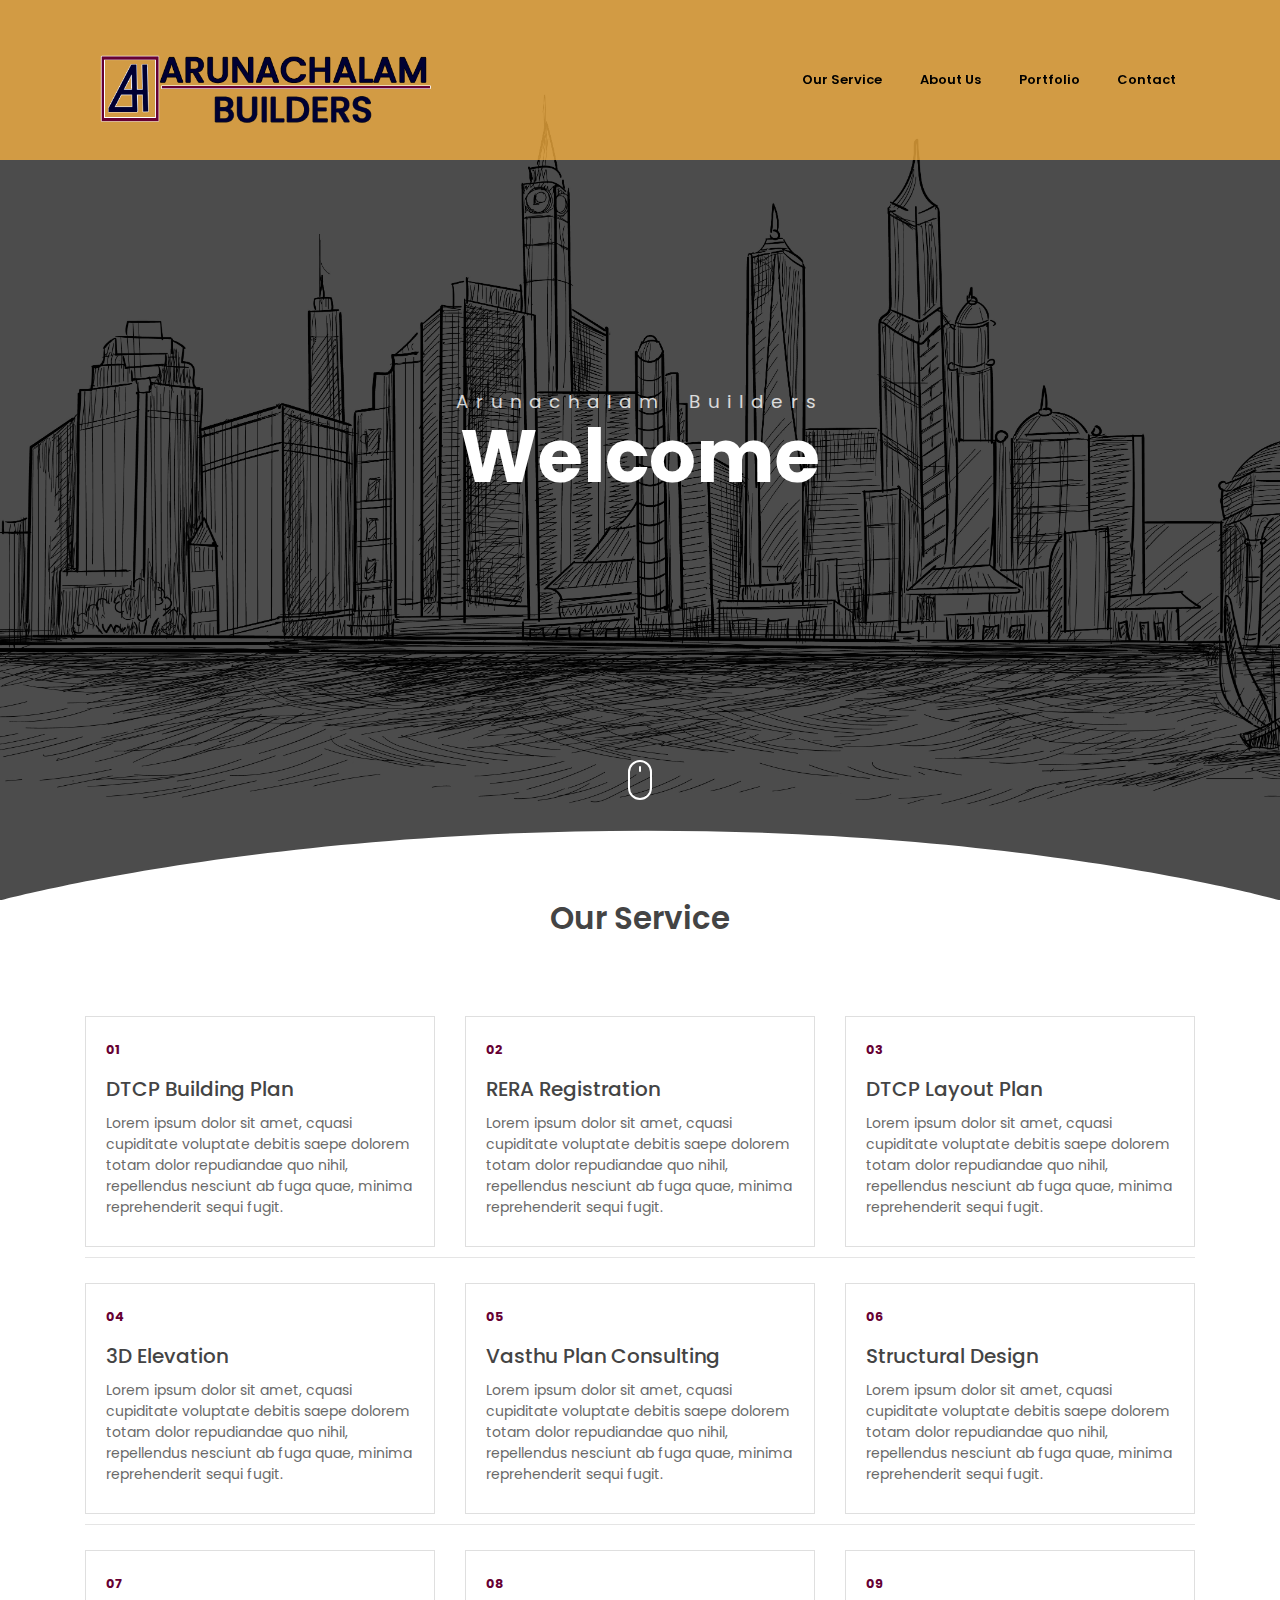
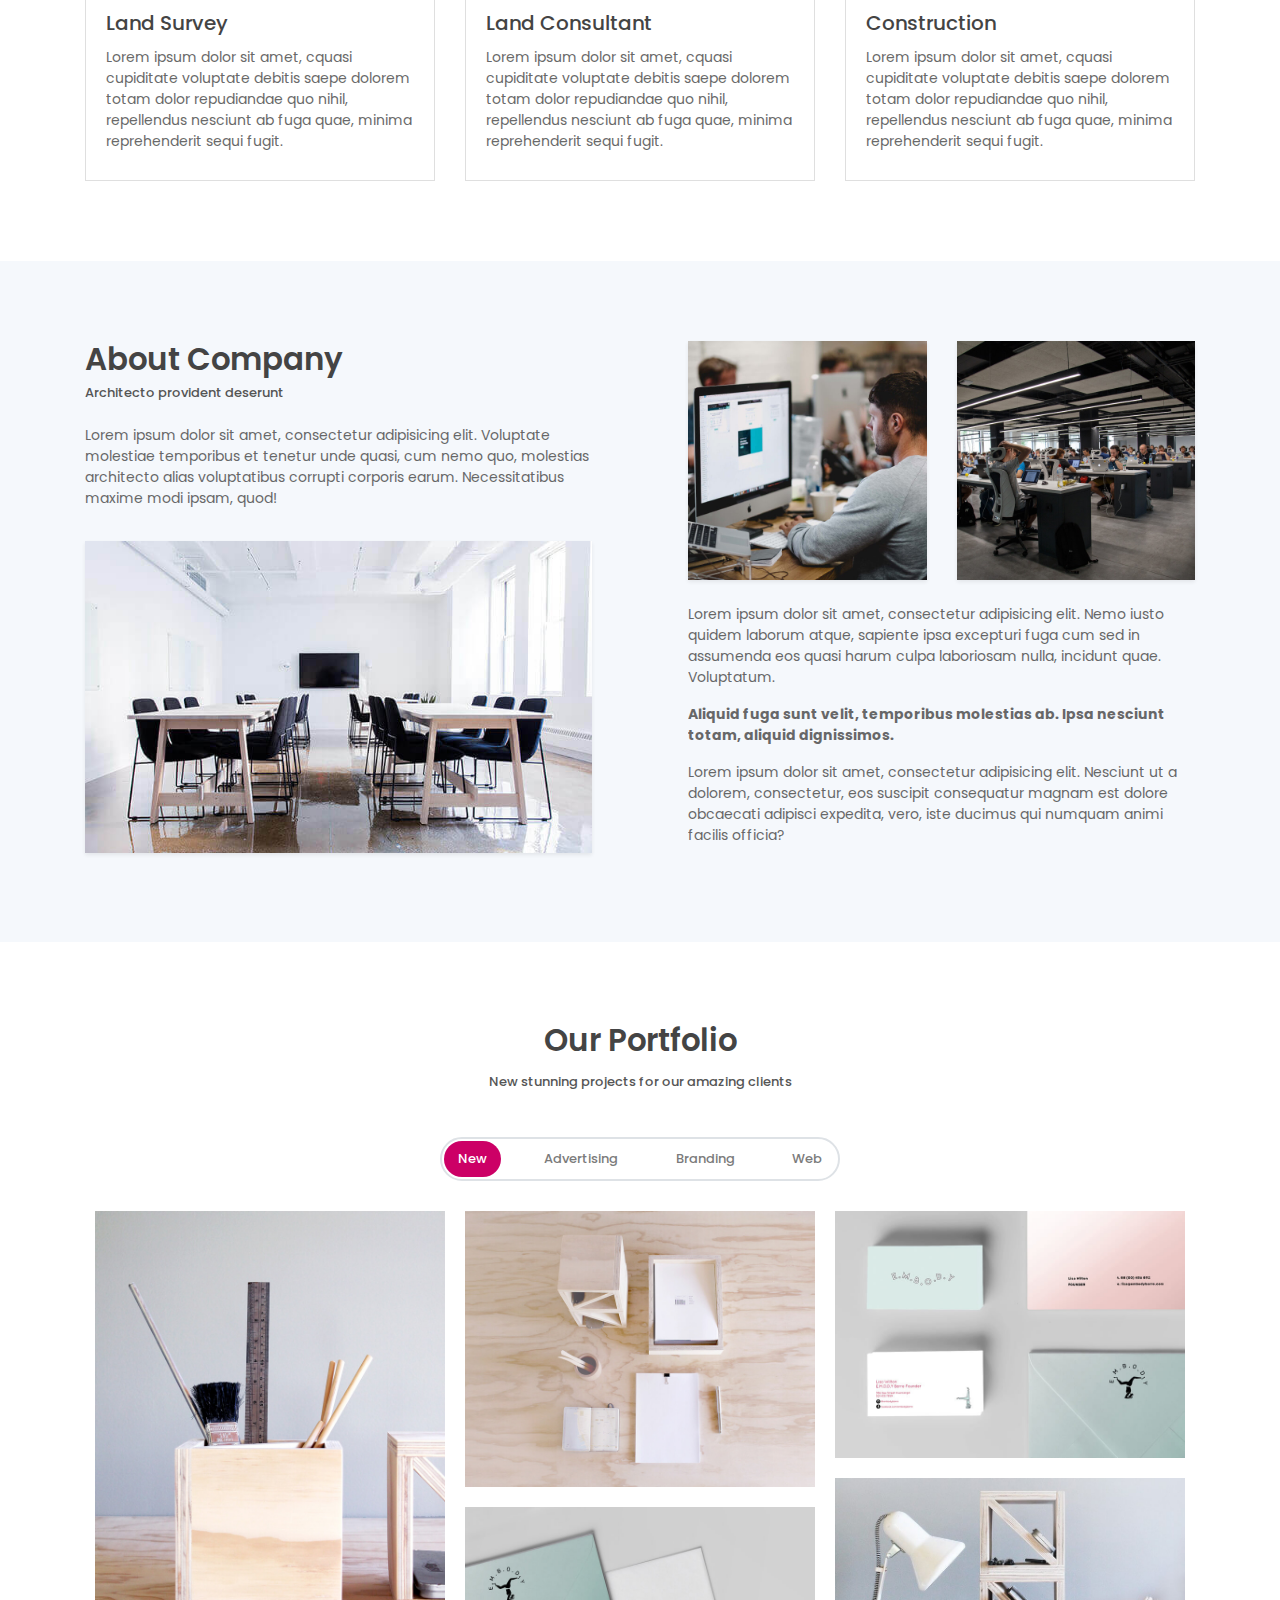
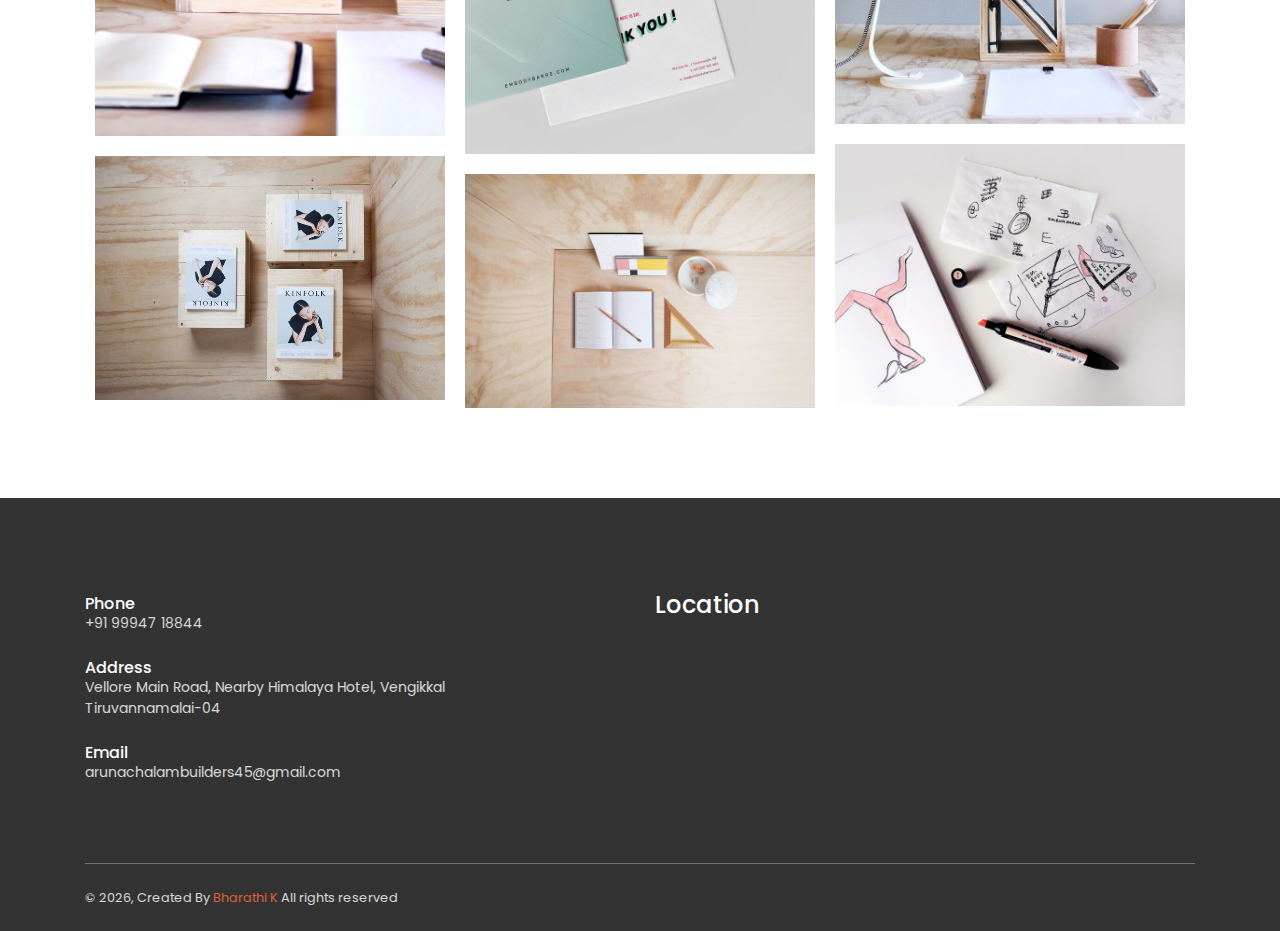
==== index.html @ 19373ae5 "Source File" ====
<!DOCTYPE html>
<html lang="en">
<head>
	<meta charset="utf-8">
    <meta name="viewport" content="width=device-width, initial-scale=1, shrink-to-fit=no">
    <meta name="description" content="Start your development with LeadMark landing page.">
    <meta name="author" content="Devcrud">
    <title>Arunachalam Builders</title>
    <!-- font icons -->
    <link rel="stylesheet" href="assets/vendors/themify-icons/css/themify-icons.css">
    <!-- Bootstrap + LeadMark main styles -->
	<link rel="stylesheet" href="assets/css/style.css">
</head>
<body data-spy="scroll" data-target=".navbar" data-offset="40" id="home">

    <!-- page Navigation -->
    <nav class="navbar custom-navbar navbar-expand-md navbar-light fixed-top" data-spy="affix" data-offset-top="10">
        <div class="container">
            <a class="navbar-brand" href="#">
                <img src="assets/imgs/logo.png" alt="Arunachalam Builders">
            </a>
            <button class="navbar-toggler ml-auto" type="button" data-toggle="collapse" data-target="#navbarSupportedContent" aria-controls="navbarSupportedContent" aria-expanded="false" aria-label="Toggle navigation">
                <span class="navbar-toggler-icon"></span>
            </button>
            <div class="collapse navbar-collapse" id="navbarSupportedContent">
                <ul class="navbar-nav ml-auto">                     
                    <li class="nav-item">
                        <a class="nav-link" href="#service">Our Service</a>
                    </li>
                    <li class="nav-item">
                        <a class="nav-link" href="#about">About Us</a>
                    </li>
                    <li class="nav-item">
                        <a class="nav-link" href="#portfolio">Portfolio</a>
                    </li>
                    <li class="nav-item">
                        <a class="nav-link" href="#contact">Contact</a>
                    </li>
                 
                </ul>
            </div>
        </div>
    </nav>
    <!-- End Of Second Navigation -->

    <!-- Page Header -->
    <header class="header">
        <div class="overlay">
            <h1 class="subtitle">Arunachalam Builders</h1>
            <h1 class="title">Welcome</h1>  
        </div>  
        <div class="shape">
            <svg viewBox="0 0 1500 200">
                <path d="m 0,240 h 1500.4828 v -71.92164 c 0,0 -286.2763,-81.79324 -743.19024,-81.79324 C 300.37862,86.28512 0,168.07836 0,168.07836 Z"/>
            </svg>
        </div>  
        <div class="mouse-icon"><div class="wheel"></div></div>
    </header>
    <!-- End Of Page Header -->

    <!-- Service Section -->
    <section  id="service" class="section pt-0">
        <div class="container">
            <h6 class="section-title text-center">Our Service</h6>
            <h6 class="section-subtitle text-center mb-5 pb-3"></h6>

            <div class="row">
                <div class="col-md-4">
                    <div class="card mb-4 mb-md-0">
                        <div class="card-body">
                            <small class="text-primary font-weight-bold">01</small>
                            <h5 class="card-title mt-3"> DTCP Building Plan  <h5>
                            <p class="mb-0">Lorem ipsum dolor sit amet, cquasi cupiditate voluptate debitis saepe dolorem totam dolor repudiandae quo nihil, repellendus nesciunt ab fuga quae, minima reprehenderit sequi fugit.</p>
                        </div>
                    </div>
                </div>
                <div class="col-md-4">
                    <div class="card mb-4 mb-md-0">
                        <div class="card-body">
                            <small class="text-primary font-weight-bold">02</small>
                            <h5 class="card-title mt-3">RERA Registration<h5>
                            <p class="mb-0">Lorem ipsum dolor sit amet, cquasi cupiditate voluptate debitis saepe dolorem totam dolor repudiandae quo nihil, repellendus nesciunt ab fuga quae, minima reprehenderit sequi fugit.</p>
                        </div>
                    </div>
                </div>
                <div class="col-md-4">
                    <div class="card mb-4 mb-md-0">
                        <div class="card-body">
                            <small class="text-primary font-weight-bold">03</small>
                            <h5 class="card-title mt-3">DTCP Layout Plan<h5>
                            <p class="mb-0">Lorem ipsum dolor sit amet, cquasi cupiditate voluptate debitis saepe dolorem totam dolor repudiandae quo nihil, repellendus nesciunt ab fuga quae, minima reprehenderit sequi fugit.</p>
                        </div>
                    </div>
                </div>              
            </div>
            <hr>
            <div class="row">
                <div class="col-md-4">
                    <div class="card mb-4 mb-md-0">
                        <div class="card-body">
                            <small class="text-primary font-weight-bold">04</small>
                            <h5 class="card-title mt-3"> 3D Elevation <h5>
                            <p class="mb-0">Lorem ipsum dolor sit amet, cquasi cupiditate voluptate debitis saepe dolorem totam dolor repudiandae quo nihil, repellendus nesciunt ab fuga quae, minima reprehenderit sequi fugit.</p>
                        </div>
                    </div>
                </div>
                <div class="col-md-4">
                    <div class="card mb-4 mb-md-0">
                        <div class="card-body">
                            <small class="text-primary font-weight-bold">05</small>
                            <h5 class="card-title mt-3">Vasthu Plan Consulting<h5>
                            <p class="mb-0">Lorem ipsum dolor sit amet, cquasi cupiditate voluptate debitis saepe dolorem totam dolor repudiandae quo nihil, repellendus nesciunt ab fuga quae, minima reprehenderit sequi fugit.</p>
                        </div>
                    </div>
                </div>
                <div class="col-md-4">
                    <div class="card mb-4 mb-md-0">
                        <div class="card-body">
                            <small class="text-primary font-weight-bold">06</small>
                            <h5 class="card-title mt-3">Structural Design<h5>
                            <p class="mb-0">Lorem ipsum dolor sit amet, cquasi cupiditate voluptate debitis saepe dolorem totam dolor repudiandae quo nihil, repellendus nesciunt ab fuga quae, minima reprehenderit sequi fugit.</p>
                        </div>
                    </div>
                </div>              
            </div>
            <hr>
        
            <div class="row">
                <div class="col-md-4">
                    <div class="card mb-4 mb-md-0">
                        <div class="card-body">
                            <small class="text-primary font-weight-bold">07</small>
                            <h5 class="card-title mt-3"> Land Survey <h5>
                            <p class="mb-0">Lorem ipsum dolor sit amet, cquasi cupiditate voluptate debitis saepe dolorem totam dolor repudiandae quo nihil, repellendus nesciunt ab fuga quae, minima reprehenderit sequi fugit.</p>
                        </div>
                    </div>
                </div>
                <div class="col-md-4">
                    <div class="card mb-4 mb-md-0">
                        <div class="card-body">
                            <small class="text-primary font-weight-bold">08</small>
                            <h5 class="card-title mt-3">Land Consultant<h5>
                            <p class="mb-0">Lorem ipsum dolor sit amet, cquasi cupiditate voluptate debitis saepe dolorem totam dolor repudiandae quo nihil, repellendus nesciunt ab fuga quae, minima reprehenderit sequi fugit.</p>
                        </div>
                    </div>
                </div>
                <div class="col-md-4">
                    <div class="card mb-4 mb-md-0">
                        <div class="card-body">
                            <small class="text-primary font-weight-bold">09</small>
                            <h5 class="card-title mt-3">Construction<h5>
                            <p class="mb-0">Lorem ipsum dolor sit amet, cquasi cupiditate voluptate debitis saepe dolorem totam dolor repudiandae quo nihil, repellendus nesciunt ab fuga quae, minima reprehenderit sequi fugit.</p>
                        </div>
                    </div>
                </div>              
            </div>
        </div>
    </section>
    <!-- End OF Service Section -->

    <!-- About Section -->
    <section class="section" id="about">
        <div class="container">
            <div class="row justify-content-between">
                <div class="col-md-6 pr-md-5 mb-4 mb-md-0">
                    <h6 class="section-title mb-0">About Company</h6>
                    <h6 class="section-subtitle mb-4">Architecto provident deserunt</h6>
                    <p >Lorem ipsum dolor sit amet, consectetur adipisicing elit. Voluptate molestiae temporibus et tenetur unde quasi, cum nemo quo, molestias architecto alias voluptatibus corrupti corporis earum. Necessitatibus maxime modi ipsam, quod!</p>
                    <img src="assets/imgs/about.jpg" alt="" class="w-100 mt-3 shadow-sm">
                </div>
                <div class="col-md-6 pl-md-5">
                    <div class="row">
                        <div class="col-6">
                            <img src="assets/imgs/about-1.jpg" alt="" class="w-100 shadow-sm">
                        </div>
                        <div class="col-6">
                            <img src="assets/imgs/about-2.jpg" alt="" class="w-100 shadow-sm">
                        </div>
                        <div class="col-12 mt-4">
                            <p>Lorem ipsum dolor sit amet, consectetur adipisicing elit. Nemo iusto quidem laborum atque, sapiente ipsa excepturi fuga cum sed in assumenda eos quasi harum culpa laboriosam nulla, incidunt quae. Voluptatum.</p>
                            <p><b>Aliquid fuga sunt velit, temporibus molestias ab. Ipsa nesciunt totam, aliquid dignissimos.</b><br>
                            </p>
                            <p>Lorem ipsum dolor sit amet, consectetur adipisicing elit. Nesciunt ut a dolorem, consectetur, eos suscipit consequatur magnam est dolore obcaecati adipisci expedita, vero, iste ducimus qui numquam animi facilis officia?</p>
                        </div>
                    </div>
                </div>
            </div>              
        </div>
    </section>
    <!-- End OF About Section -->

    <!-- Portfolio Section -->
    <section id="portfolio" class="section portfolio-section">
        <div class="container">
            <h6 class="section-title text-center">Our Portfolio</h6>
            <h6 class="section-subtitle mb-5 text-center">New stunning projects for our amazing clients</h6>
            <div class="filters">
                <a href="#" data-filter=".new" class="active">
                    New
                </a>
                <a href="#" data-filter=".advertising">
                    Advertising
                </a>
                <a href="#" data-filter=".branding">
                    Branding
                </a>
                <a href="#" data-filter=".web">
                    Web
                </a>
            </div>
            <div class="portfolio-container"> 
                <div class="col-md-6 col-lg-4 web new">
                    <div class="portfolio-item">
                        <img src="assets/imgs/web-1.jpg" class="img-fluid" alt="Download free bootstrap 4 admin dashboard, free boootstrap 4 templates">
                        <div class="content-holder">
                            <a class="img-popup" href="assets/imgs/web-1.jpg"></a>
                            <div class="text-holder">
                                <h6 class="title">WEB</h6>
                                <p class="subtitle">Expedita corporis doloremque velit in totam!</p>
                            </div>
                        </div>   
                    </div>             
                </div>
                <div class="col-md-6 col-lg-4 web new">
                    <div class="portfolio-item">
                        <img src="assets/imgs/web-2.jpg" class="img-fluid" alt="Download free bootstrap 4 admin dashboard, free boootstrap 4 templates">
                        <div class="content-holder">
                            <a class="img-popup" href="assets/imgs/web-2.jpg"></a>
                            <div class="text-holder">
                                <h6 class="title">WEB</h6>
                                <p class="subtitle">Expedita corporis doloremque velit in totam!</p>
                            </div>
                        </div> 
                    </div>                         
                </div>
                <div class="col-md-6 col-lg-4 advertising new">
                    <div class="portfolio-item">
                        <img src="assets/imgs/advertising-2.jpg" class="img-fluid" alt="Download free bootstrap 4 admin dashboard, free boootstrap 4 templates">                         
                        <div class="content-holder">
                            <a class="img-popup" href="assets/imgs/advertising-2.jpg"></a>
                            <div class="text-holder">
                                <h6 class="title">ADVERSTISING</h6>
                                <p class="subtitle">Expedita corporis doloremque velit in totam!</p>
                            </div>
                        </div>    
                    </div>              
                </div> 
                <div class="col-md-6 col-lg-4 web">
                    <div class="portfolio-item">
                        <img src="assets/imgs/web-4.jpg" class="img-fluid" alt="Download free bootstrap 4 admin dashboard, free boootstrap 4 templates">
                        <div class="content-holder">
                            <a class="img-popup" href="assets/imgs/web-4.jpg"></a>
                            <div class="text-holder">
                                <h6 class="title">WEB</h6>
                                <p class="subtitle">Expedita corporis doloremque velit in totam!</p>
                            </div>
                        </div>
                    </div>                                                     
                </div>

                <div class="col-md-6 col-lg-4 advertising"> 
                    <div class="portfolio-item">
                        <img src="assets/imgs/advertising-1.jpg" class="img-fluid" alt="Download free bootstrap 4 admin dashboard, free boootstrap 4 templates">                               
                        <div class="content-holder">
                            <a class="img-popup" href="assets/imgs/advertising-1.jpg"></a>
                            <div class="text-holder">
                                <h6 class="title">ADVERSITING</h6>
                                <p class="subtitle">Expedita corporis doloremque velit in totam!</p>
                            </div>
                        </div>
                    </div>                                                       
                </div> 
                <div class="col-md-6 col-lg-4 web new">
                    <div class="portfolio-item">
                        <img src="assets/imgs/web-3.jpg" class="img-fluid" alt="Download free bootstrap 4 admin dashboard, free boootstrap 4 templates">  
                       <div class="content-holder">
                            <a class="img-popup" href="assets/imgs/web-3.jpg"></a>
                            <div class="text-holder">
                                <h6 class="title">WEB</h6>
                                <p class="subtitle">Expedita corporis doloremque velit in totam!</p>
                            </div>
                        </div>
                    </div>                                                     
                </div>
                <div class="col-md-6 col-lg-4 advertising new">
                    <div class="portfolio-item">
                        <img src="assets/imgs/advertising-3.jpg" class="img-fluid" alt="Download free bootstrap 4 admin dashboard, free boootstrap 4 templates">       
                       <div class="content-holder">
                            <a class="img-popup" href="assets/imgs/advertising-3.jpg"></a>
                            <div class="text-holder">
                                <h6 class="title">ADVERSITING</h6>
                                <p class="subtitle">Expedita corporis doloremque velit in totam!</p>
                            </div>
                        </div>
                    </div>                                                       
                </div> 
                <div class="col-md-6 col-lg-4 advertising new"> 
                    <div class="portfolio-item">
                        <img src="assets/imgs/advertising-4.jpg" class="img-fluid" alt="Download free bootstrap 4 admin dashboard, free boootstrap 4 templates">            
                        <div class="content-holder">
                            <a class="img-popup" href="assets/imgs/advertising-4.jpg"></a>
                            <div class="text-holder">
                                <h6 class="title">ADVERTISING</h6>
                                <p class="subtitle">Expedita corporis doloremque velit in totam!</p>
                            </div>
                        </div>
                    </div>
                            
                </div> 
                <div class="col-md-6 col-lg-4 branding new">
                    <div class="portfolio-item">
                        <img src="assets/imgs/branding-1.jpg" class="img-fluid" alt="Download free bootstrap 4 admin dashboard, free boootstrap 4 templates">                        
                        <div class="content-holder">
                            <a class="img-popup" href="assets/imgs/branding-1.jpg"></a>
                            <div class="text-holder">
                                <h6 class="title">BRANDING</h6>
                                <p class="subtitle">Expedita corporis doloremque velit in totam!</p>
                            </div>
                        </div> 
                    </div>
                </div> 
                <div class="col-md-6 col-lg-4 branding">
                    <div class="portfolio-item">
                        <img src="assets/imgs/branding-2.jpg" class="img-fluid" alt="Download free bootstrap 4 admin dashboard, free boootstrap 4 templates">  
                        <div class="content-holder">
                            <a class="img-popup" href="assets/imgs/branding-2.jpg"></a>
                            <div class="text-holder">
                                <h6 class="title">BRANDING</h6>
                                <p class="subtitle">Expedita corporis doloremque velit in totam!</p>
                            </div>
                        </div>
                    </div>                                                     
                </div> 
                <div class="col-md-6 col-lg-4 branding new">
                    <div class="portfolio-item">
                        <img src="assets/imgs/branding-3.jpg" class="img-fluid" alt="Download free bootstrap 4 admin dashboard, free boootstrap 4 templates">   
                        <div class="content-holder">
                            <a class="img-popup" href="assets/imgs/branding-3.jpg"></a>
                            <div class="text-holder">
                                <h6 class="title">BRANDING</h6>
                                <p class="subtitle">Expedita corporis doloremque velit in totam!</p>
                            </div>
                        </div>
                    </div>                                                    
                </div> 
                <div class="col-md-6 col-lg-4 branding">
                    <div class="portfolio-item">
                        <img src="assets/imgs/branding-4.jpg" class="img-fluid" alt="Download free bootstrap 4 admin dashboard, free boootstrap 4 templates">                      
                        <div class="content-holder">
                            <a class="img-popup" href="assets/imgs/branding-4.jpg"></a>
                            <div class="text-holder">
                                <h6 class="title">BRANDING</h6>
                                <p class="subtitle">Expedita corporis doloremque velit in totam!</p>
                            </div>
                        </div>
                    </div>                                                      
                </div> 
                <div class="col-md-6 col-lg-4 branding">
                    <div class="portfolio-item">
                        <img src="assets/imgs/branding-5.jpg" class="img-fluid" alt="Download free bootstrap 4 admin dashboard, free boootstrap 4 templates">          
                        <div class="content-holder">
                            <a class="img-popup" href="assets/imgs/branding-5.jpg"></a>
                            <div class="text-holder">
                                <h6 class="title">BRANDING</h6>
                                <p class="subtitle">Expedita corporis doloremque velit in totam!</p>
                            </div>
                        </div>
                    </div>                                                   
                </div>
            </div>   
        </div>            
    </section>
    <!-- End of portfolio section -->

    <!-- Blog Section 
    <section class="section" id="blog">
        <div class="container">
            <h6 class="section-title mb-0 text-center">Latest Articles</h6>
            <h6 class="section-subtitle mb-5 text-center">Architecto provident deserunt eveniet libero</h6>

            <div class="row">
                <div class="col-md-4">
                    <div class="card border-0 mb-4">
                        <img src="assets/imgs/blog-1.jpg" alt="" class="card-img-top w-100">
                        <div class="card-body">                         
                            <h6 class="card-title">Pariatur Omnis Harum quae sint.</h6>
                            <p>Fuga quae ratione inventore Perferendis porro.</p>
                            <a href="javascript:void(0)" class="small text-muted">Go To The Article</a>
                        </div>
                    </div>
                </div>
                <div class="col-md-4">
                    <div class="card border-0 mb-4">
                        <img src="assets/imgs/blog-2.jpg" alt="" class="card-img-top w-100">
                        <div class="card-body">                         
                            <h6 class="card-title"> Harum Quae Porro</h5>
                            <p>Fuga quae ratione inventore Perferendis porro.</p>
                            <a href="javascript:void(0)" class="small text-muted">Go To The Article</a>
                        </div>
                    </div>
                </div>
                <div class="col-md-4">
                    <div class="card border-0 mb-4">
                        <img src="assets/imgs/blog-3.jpg" alt="" class="card-img-top w-100">
                        <div class="card-body">                         
                            <h6 class="card-title">Qui optio neque alias</h6>
                            <p>Fuga quae ratione inventore Perferendis porro.</p>
                            <a href="javascript:void(0)" class="small text-muted">Go To The Article</a>
                        </div>
                    </div>
                </div>
            </div>
        </div>
    </section>
    End of Blog Section -->

    <!-- Testmonial Section 
    <section class="section" id="testmonial">
        <div class="container">
            <h6 class="section-title text-center mb-0">Testmonials</h6>
            <h6 class="section-subtitle mb-5 text-center">What Our Clients Says</h6>
            <div class="row">
                <div class="col-md-4 my-3 my-md-0">
                    <div class="card">
                        <div class="card-body">
                            <div class="media align-items-center mb-3">
                                <img class="mr-3" src="assets/imgs/avatar.jpg" alt="">
                                <div class="media-body">
                                    <h6 class="mt-1 mb-0">John Doe</h6>
                                    <small class="text-muted mb-0">Business Analyst</small>     
                                </div>
                            </div>
                            <p class="mb-0">Lorem ipsum dolor sit amet, consectetur adipisicing elit. Delectus enim modi, id dicta reiciendis itaque.</p>
                        </div>
                    </div>
                </div>
                <div class="col-md-4 my-3 my-md-0">
                    <div class="card">
                        <div class="card-body">
                            <div class="media align-items-center mb-3">
                                <img class="mr-3" src="assets/imgs/avatar-1.jpg" alt="">
                                <div class="media-body">
                                    <h6 class="mt-1 mb-0">Maria Garcia</h6>
                                    <small class="text-muted mb-0">Insurance Agent</small>      
                                </div>
                            </div>
                            <p class="mb-0">Lorem ipsum dolor sit amet, consectetur adipisicing elit. Delectus enim modi, id dicta reiciendis itaque.</p>
                        </div>
                    </div>
                </div>
                <div class="col-md-4 my-3 my-md-0">
                    <div class="card">
                        <div class="card-body">
                            <div class="media align-items-center mb-3">
                                <img class="mr-3" src="assets/imgs/avatar-2.jpg" alt="">
                                <div class="media-body">
                                    <h6 class="mt-1 mb-0">Mason Miller</h6>
                                    <small class="text-muted mb-0">Residential Appraiser</small>        
                                </div>
                            </div>
                            <p class="mb-0">Lorem ipsum dolor sit amet, consectetur adipisicing elit. Delectus enim modi, id dicta reiciendis itaque.</p>
                        </div>
                    </div>
                </div>
            </div>
        </div>
    </section>
     End of Testmonial Section -->

    <!-- Contact Section-->
    <section id="contact" class="section has-img-bg pb-0">
        <div class="container">
            <div class="row align-items-center">
                <div class="col-md-6 my-3">
                    <h6 class="mb-0">Phone</h6>
                    <p class="mb-4">+91 99947 18844</p>

                    <h6 class="mb-0">Address</h6>
                    <p class="mb-4">Vellore Main Road, Nearby Himalaya Hotel, Vengikkal <br>
                        Tiruvannamalai-04
                    </p>

                    <h6 class="mb-0">Email</h6>
                    <p class="mb-0">arunachalambuilders45@gmail.com</p>
                    <p></p>
                </div>
                <div class="col-md-6 pr-md-5 mb-4 mb-md-0">
                    <div>
                        <h4 class="mb-4">Location</h4>
                        <div class="map">
                            <iframe src="https://www.google.com/maps/embed?pb=!1m18!1m12!1m3!1d335.7000752539515!2d79.06981834660408!3d12.252083507691252!2m3!1f0!2f0!3f0!3m2!1i1024!2i768!4f13.1!3m3!1m2!1s0x3bacc100782e5b33%3A0xc79df0d837ea4c98!2sArunachalam%20Builders!5e1!3m2!1sen!2sin!4v1732701170167!5m2!1sen!2sin" width="100%" height="70%" style="border:0;" allowfullscreen="" loading="lazy" referrerpolicy="no-referrer-when-downgrade" ></iframe>            
                        </div>                          
                    </div>
                </div>
            </div>
            <!-- Page Footer -->
            <footer class="mt-5 py-4 border-top border-secondary">
                <p class="mb-0 small">&copy; <script>document.write(new Date().getFullYear())</script>, Created By <a href="#" >Bharathi K</a>  All rights reserved </p>     
            </footer>
            <!-- End of Page Footer -->  
        </div>
    </section>
	
	<!-- core  -->
    <script src="assets/vendors/jquery/jquery-3.4.1.js"></script>
    <script src="assets/vendors/bootstrap/bootstrap.bundle.js"></script>

    <!-- bootstrap 3 affix -->
	<script src="assets/vendors/bootstrap/bootstrap.affix.js"></script>

    <!-- Isotope -->
    <script src="assets/vendors/isotope/isotope.pkgd.js"></script>

    <!-- LeadMark js -->
    <script src="assets/js/leadmark.js"></script>

</body>
</html>
---- assets/vendors/themify-icons/css/themify-icons.css ----
@font-face {
	font-family: 'themify';
	src:url("../fonts/themify.eot?-fvbane");
	src:url("../fonts/themify.eot?#iefix-fvbane") format("embedded-opentype"),
		url("../fonts/themify.woff?-fvbane") format("woff"),
		url("../fonts/themify.ttf?-fvbane") format("truetype"),
		url("../fonts/themify.svg?-fvbane#themify") format("svg");
	font-weight: normal;
	font-style: normal;
}

[class^="ti-"], [class*=" ti-"] {
	font-family: 'themify';
	speak: none;
	font-style: normal;
	font-weight: normal;
	font-variant: normal;
	text-transform: none;
	line-height: 1;

	/* Better Font Rendering =========== */
	-webkit-font-smoothing: antialiased;
	-moz-osx-font-smoothing: grayscale;
}

.ti-wand:before {
	content: "\e600";
}
.ti-volume:before {
	content: "\e601";
}
.ti-user:before {
	content: "\e602";
}
.ti-unlock:before {
	content: "\e603";
}
.ti-unlink:before {
	content: "\e604";
}
.ti-trash:before {
	content: "\e605";
}
.ti-thought:before {
	content: "\e606";
}
.ti-target:before {
	content: "\e607";
}
.ti-tag:before {
	content: "\e608";
}
.ti-tablet:before {
	content: "\e609";
}
.ti-star:before {
	content: "\e60a";
}
.ti-spray:before {
	content: "\e60b";
}
.ti-signal:before {
	content: "\e60c";
}
.ti-shopping-cart:before {
	content: "\e60d";
}
.ti-shopping-cart-full:before {
	content: "\e60e";
}
.ti-settings:before {
	content: "\e60f";
}
.ti-search:before {
	content: "\e610";
}
.ti-zoom-in:before {
	content: "\e611";
}
.ti-zoom-out:before {
	content: "\e612";
}
.ti-cut:before {
	content: "\e613";
}
.ti-ruler:before {
	content: "\e614";
}
.ti-ruler-pencil:before {
	content: "\e615";
}
.ti-ruler-alt:before {
	content: "\e616";
}
.ti-bookmark:before {
	content: "\e617";
}
.ti-bookmark-alt:before {
	content: "\e618";
}
.ti-reload:before {
	content: "\e619";
}
.ti-plus:before {
	content: "\e61a";
}
.ti-pin:before {
	content: "\e61b";
}
.ti-pencil:before {
	content: "\e61c";
}
.ti-pencil-alt:before {
	content: "\e61d";
}
.ti-paint-roller:before {
	content: "\e61e";
}
.ti-paint-bucket:before {
	content: "\e61f";
}
.ti-na:before {
	content: "\e620";
}
.ti-mobile:before {
	content: "\e621";
}
.ti-minus:before {
	content: "\e622";
}
.ti-medall:before {
	content: "\e623";
}
.ti-medall-alt:before {
	content: "\e624";
}
.ti-marker:before {
	content: "\e625";
}
.ti-marker-alt:before {
	content: "\e626";
}
.ti-arrow-up:before {
	content: "\e627";
}
.ti-arrow-right:before {
	content: "\e628";
}
.ti-arrow-left:before {
	content: "\e629";
}
.ti-arrow-down:before {
	content: "\e62a";
}
.ti-lock:before {
	content: "\e62b";
}
.ti-location-arrow:before {
	content: "\e62c";
}
.ti-link:before {
	content: "\e62d";
}
.ti-layout:before {
	content: "\e62e";
}
.ti-layers:before {
	content: "\e62f";
}
.ti-layers-alt:before {
	content: "\e630";
}
.ti-key:before {
	content: "\e631";
}
.ti-import:before {
	content: "\e632";
}
.ti-image:before {
	content: "\e633";
}
.ti-heart:before {
	content: "\e634";
}
.ti-heart-broken:before {
	content: "\e635";
}
.ti-hand-stop:before {
	content: "\e636";
}
.ti-hand-open:before {
	content: "\e637";
}
.ti-hand-drag:before {
	content: "\e638";
}
.ti-folder:before {
	content: "\e639";
}
.ti-flag:before {
	content: "\e63a";
}
.ti-flag-alt:before {
	content: "\e63b";
}
.ti-flag-alt-2:before {
	content: "\e63c";
}
.ti-eye:before {
	content: "\e63d";
}
.ti-export:before {
	content: "\e63e";
}
.ti-exchange-vertical:before {
	content: "\e63f";
}
.ti-desktop:before {
	content: "\e640";
}
.ti-cup:before {
	content: "\e641";
}
.ti-crown:before {
	content: "\e642";
}
.ti-comments:before {
	content: "\e643";
}
.ti-comment:before {
	content: "\e644";
}
.ti-comment-alt:before {
	content: "\e645";
}
.ti-close:before {
	content: "\e646";
}
.ti-clip:before {
	content: "\e647";
}
.ti-angle-up:before {
	content: "\e648";
}
.ti-angle-right:before {
	content: "\e649";
}
.ti-angle-left:before {
	content: "\e64a";
}
.ti-angle-down:before {
	content: "\e64b";
}
.ti-check:before {
	content: "\e64c";
}
.ti-check-box:before {
	content: "\e64d";
}
.ti-camera:before {
	content: "\e64e";
}
.ti-announcement:before {
	content: "\e64f";
}
.ti-brush:before {
	content: "\e650";
}
.ti-briefcase:before {
	content: "\e651";
}
.ti-bolt:before {
	content: "\e652";
}
.ti-bolt-alt:before {
	content: "\e653";
}
.ti-blackboard:before {
	content: "\e654";
}
.ti-bag:before {
	content: "\e655";
}
.ti-move:before {
	content: "\e656";
}
.ti-arrows-vertical:before {
	content: "\e657";
}
.ti-arrows-horizontal:before {
	content: "\e658";
}
.ti-fullscreen:before {
	content: "\e659";
}
.ti-arrow-top-right:before {
	content: "\e65a";
}
.ti-arrow-top-left:before {
	content: "\e65b";
}
.ti-arrow-circle-up:before {
	content: "\e65c";
}
.ti-arrow-circle-right:before {
	content: "\e65d";
}
.ti-arrow-circle-left:before {
	content: "\e65e";
}
.ti-arrow-circle-down:before {
	content: "\e65f";
}
.ti-angle-double-up:before {
	content: "\e660";
}
.ti-angle-double-right:before {
	content: "\e661";
}
.ti-angle-double-left:before {
	content: "\e662";
}
.ti-angle-double-down:before {
	content: "\e663";
}
.ti-zip:before {
	content: "\e664";
}
.ti-world:before {
	content: "\e665";
}
.ti-wheelchair:before {
	content: "\e666";
}
.ti-view-list:before {
	content: "\e667";
}
.ti-view-list-alt:before {
	content: "\e668";
}
.ti-view-grid:before {
	content: "\e669";
}
.ti-uppercase:before {
	content: "\e66a";
}
.ti-upload:before {
	content: "\e66b";
}
.ti-underline:before {
	content: "\e66c";
}
.ti-truck:before {
	content: "\e66d";
}
.ti-timer:before {
	content: "\e66e";
}
.ti-ticket:before {
	content: "\e66f";
}
.ti-thumb-up:before {
	content: "\e670";
}
.ti-thumb-down:before {
	content: "\e671";
}
.ti-text:before {
	content: "\e672";
}
.ti-stats-up:before {
	content: "\e673";
}
.ti-stats-down:before {
	content: "\e674";
}
.ti-split-v:before {
	content: "\e675";
}
.ti-split-h:before {
	content: "\e676";
}
.ti-smallcap:before {
	content: "\e677";
}
.ti-shine:before {
	content: "\e678";
}
.ti-shift-right:before {
	content: "\e679";
}
.ti-shift-left:before {
	content: "\e67a";
}
.ti-shield:before {
	content: "\e67b";
}
.ti-notepad:before {
	content: "\e67c";
}
.ti-server:before {
	content: "\e67d";
}
.ti-quote-right:before {
	content: "\e67e";
}
.ti-quote-left:before {
	content: "\e67f";
}
.ti-pulse:before {
	content: "\e680";
}
.ti-printer:before {
	content: "\e681";
}
.ti-power-off:before {
	content: "\e682";
}
.ti-plug:before {
	content: "\e683";
}
.ti-pie-chart:before {
	content: "\e684";
}
.ti-paragraph:before {
	content: "\e685";
}
.ti-panel:before {
	content: "\e686";
}
.ti-package:before {
	content: "\e687";
}
.ti-music:before {
	content: "\e688";
}
.ti-music-alt:before {
	content: "\e689";
}
.ti-mouse:before {
	content: "\e68a";
}
.ti-mouse-alt:before {
	content: "\e68b";
}
.ti-money:before {
	content: "\e68c";
}
.ti-microphone:before {
	content: "\e68d";
}
.ti-menu:before {
	content: "\e68e";
}
.ti-menu-alt:before {
	content: "\e68f";
}
.ti-map:before {
	content: "\e690";
}
.ti-map-alt:before {
	content: "\e691";
}
.ti-loop:before {
	content: "\e692";
}
.ti-location-pin:before {
	content: "\e693";
}
.ti-list:before {
	content: "\e694";
}
.ti-light-bulb:before {
	content: "\e695";
}
.ti-Italic:before {
	content: "\e696";
}
.ti-info:before {
	content: "\e697";
}
.ti-infinite:before {
	content: "\e698";
}
.ti-id-badge:before {
	content: "\e699";
}
.ti-hummer:before {
	content: "\e69a";
}
.ti-home:before {
	content: "\e69b";
}
.ti-help:before {
	content: "\e69c";
}
.ti-headphone:before {
	content: "\e69d";
}
.ti-harddrives:before {
	content: "\e69e";
}
.ti-harddrive:before {
	content: "\e69f";
}
.ti-gift:before {
	content: "\e6a0";
}
.ti-game:before {
	content: "\e6a1";
}
.ti-filter:before {
	content: "\e6a2";
}
.ti-files:before {
	content: "\e6a3";
}
.ti-file:before {
	content: "\e6a4";
}
.ti-eraser:before {
	content: "\e6a5";
}
.ti-envelope:before {
	content: "\e6a6";
}
.ti-download:before {
	content: "\e6a7";
}
.ti-direction:before {
	content: "\e6a8";
}
.ti-direction-alt:before {
	content: "\e6a9";
}
.ti-dashboard:before {
	content: "\e6aa";
}
.ti-control-stop:before {
	content: "\e6ab";
}
.ti-control-shuffle:before {
	content: "\e6ac";
}
.ti-control-play:before {
	content: "\e6ad";
}
.ti-control-pause:before {
	content: "\e6ae";
}
.ti-control-forward:before {
	content: "\e6af";
}
.ti-control-backward:before {
	content: "\e6b0";
}
.ti-cloud:before {
	content: "\e6b1";
}
.ti-cloud-up:before {
	content: "\e6b2";
}
.ti-cloud-down:before {
	content: "\e6b3";
}
.ti-clipboard:before {
	content: "\e6b4";
}
.ti-car:before {
	content: "\e6b5";
}
.ti-calendar:before {
	content: "\e6b6";
}
.ti-book:before {
	content: "\e6b7";
}
.ti-bell:before {
	content: "\e6b8";
}
.ti-basketball:before {
	content: "\e6b9";
}
.ti-bar-chart:before {
	content: "\e6ba";
}
.ti-bar-chart-alt:before {
	content: "\e6bb";
}
.ti-back-right:before {
	content: "\e6bc";
}
.ti-back-left:before {
	content: "\e6bd";
}
.ti-arrows-corner:before {
	content: "\e6be";
}
.ti-archive:before {
	content: "\e6bf";
}
.ti-anchor:before {
	content: "\e6c0";
}
.ti-align-right:before {
	content: "\e6c1";
}
.ti-align-left:before {
	content: "\e6c2";
}
.ti-align-justify:before {
	content: "\e6c3";
}
.ti-align-center:before {
	content: "\e6c4";
}
.ti-alert:before {
	content: "\e6c5";
}
.ti-alarm-clock:before {
	content: "\e6c6";
}
.ti-agenda:before {
	content: "\e6c7";
}
.ti-write:before {
	content: "\e6c8";
}
.ti-window:before {
	content: "\e6c9";
}
.ti-widgetized:before {
	content: "\e6ca";
}
.ti-widget:before {
	content: "\e6cb";
}
.ti-widget-alt:before {
	content: "\e6cc";
}
.ti-wallet:before {
	content: "\e6cd";
}
.ti-video-clapper:before {
	content: "\e6ce";
}
.ti-video-camera:before {
	content: "\e6cf";
}
.ti-vector:before {
	content: "\e6d0";
}
.ti-themify-logo:before {
	content: "\e6d1";
}
.ti-themify-favicon:before {
	content: "\e6d2";
}
.ti-themify-favicon-alt:before {
	content: "\e6d3";
}
.ti-support:before {
	content: "\e6d4";
}
.ti-stamp:before {
	content: "\e6d5";
}
.ti-split-v-alt:before {
	content: "\e6d6";
}
.ti-slice:before {
	content: "\e6d7";
}
.ti-shortcode:before {
	content: "\e6d8";
}
.ti-shift-right-alt:before {
	content: "\e6d9";
}
.ti-shift-left-alt:before {
	content: "\e6da";
}
.ti-ruler-alt-2:before {
	content: "\e6db";
}
.ti-receipt:before {
	content: "\e6dc";
}
.ti-pin2:before {
	content: "\e6dd";
}
.ti-pin-alt:before {
	content: "\e6de";
}
.ti-pencil-alt2:before {
	content: "\e6df";
}
.ti-palette:before {
	content: "\e6e0";
}
.ti-more:before {
	content: "\e6e1";
}
.ti-more-alt:before {
	content: "\e6e2";
}
.ti-microphone-alt:before {
	content: "\e6e3";
}
.ti-magnet:before {
	content: "\e6e4";
}
.ti-line-double:before {
	content: "\e6e5";
}
.ti-line-dotted:before {
	content: "\e6e6";
}
.ti-line-dashed:before {
	content: "\e6e7";
}
.ti-layout-width-full:before {
	content: "\e6e8";
}
.ti-layout-width-default:before {
	content: "\e6e9";
}
.ti-layout-width-default-alt:before {
	content: "\e6ea";
}
.ti-layout-tab:before {
	content: "\e6eb";
}
.ti-layout-tab-window:before {
	content: "\e6ec";
}
.ti-layout-tab-v:before {
	content: "\e6ed";
}
.ti-layout-tab-min:before {
	content: "\e6ee";
}
.ti-layout-slider:before {
	content: "\e6ef";
}
.ti-layout-slider-alt:before {
	content: "\e6f0";
}
.ti-layout-sidebar-right:before {
	content: "\e6f1";
}
.ti-layout-sidebar-none:before {
	content: "\e6f2";
}
.ti-layout-sidebar-left:before {
	content: "\e6f3";
}
.ti-layout-placeholder:before {
	content: "\e6f4";
}
.ti-layout-menu:before {
	content: "\e6f5";
}
.ti-layout-menu-v:before {
	content: "\e6f6";
}
.ti-layout-menu-separated:before {
	content: "\e6f7";
}
.ti-layout-menu-full:before {
	content: "\e6f8";
}
.ti-layout-media-right-alt:before {
	content: "\e6f9";
}
.ti-layout-media-right:before {
	content: "\e6fa";
}
.ti-layout-media-overlay:before {
	content: "\e6fb";
}
.ti-layout-media-overlay-alt:before {
	content: "\e6fc";
}
.ti-layout-media-overlay-alt-2:before {
	content: "\e6fd";
}
.ti-layout-media-left-alt:before {
	content: "\e6fe";
}
.ti-layout-media-left:before {
	content: "\e6ff";
}
.ti-layout-media-center-alt:before {
	content: "\e700";
}
.ti-layout-media-center:before {
	content: "\e701";
}
.ti-layout-list-thumb:before {
	content: "\e702";
}
.ti-layout-list-thumb-alt:before {
	content: "\e703";
}
.ti-layout-list-post:before {
	content: "\e704";
}
.ti-layout-list-large-image:before {
	content: "\e705";
}
.ti-layout-line-solid:before {
	content: "\e706";
}
.ti-layout-grid4:before {
	content: "\e707";
}
.ti-layout-grid3:before {
	content: "\e708";
}
.ti-layout-grid2:before {
	content: "\e709";
}
.ti-layout-grid2-thumb:before {
	content: "\e70a";
}
.ti-layout-cta-right:before {
	content: "\e70b";
}
.ti-layout-cta-left:before {
	content: "\e70c";
}
.ti-layout-cta-center:before {
	content: "\e70d";
}
.ti-layout-cta-btn-right:before {
	content: "\e70e";
}
.ti-layout-cta-btn-left:before {
	content: "\e70f";
}
.ti-layout-column4:before {
	content: "\e710";
}
.ti-layout-column3:before {
	content: "\e711";
}
.ti-layout-column2:before {
	content: "\e712";
}
.ti-layout-accordion-separated:before {
	content: "\e713";
}
.ti-layout-accordion-merged:before {
	content: "\e714";
}
.ti-layout-accordion-list:before {
	content: "\e715";
}
.ti-ink-pen:before {
	content: "\e716";
}
.ti-info-alt:before {
	content: "\e717";
}
.ti-help-alt:before {
	content: "\e718";
}
.ti-headphone-alt:before {
	content: "\e719";
}
.ti-hand-point-up:before {
	content: "\e71a";
}
.ti-hand-point-right:before {
	content: "\e71b";
}
.ti-hand-point-left:before {
	content: "\e71c";
}
.ti-hand-point-down:before {
	content: "\e71d";
}
.ti-gallery:before {
	content: "\e71e";
}
.ti-face-smile:before {
	content: "\e71f";
}
.ti-face-sad:before {
	content: "\e720";
}
.ti-credit-card:before {
	content: "\e721";
}
.ti-control-skip-forward:before {
	content: "\e722";
}
.ti-control-skip-backward:before {
	content: "\e723";
}
.ti-control-record:before {
	content: "\e724";
}
.ti-control-eject:before {
	content: "\e725";
}
.ti-comments-smiley:before {
	content: "\e726";
}
.ti-brush-alt:before {
	content: "\e727";
}
.ti-youtube:before {
	content: "\e728";
}
.ti-vimeo:before {
	content: "\e729";
}
.ti-twitter:before {
	content: "\e72a";
}
.ti-time:before {
	content: "\e72b";
}
.ti-tumblr:before {
	content: "\e72c";
}
.ti-skype:before {
	content: "\e72d";
}
.ti-share:before {
	content: "\e72e";
}
.ti-share-alt:before {
	content: "\e72f";
}
.ti-rocket:before {
	content: "\e730";
}
.ti-pinterest:before {
	content: "\e731";
}
.ti-new-window:before {
	content: "\e732";
}
.ti-microsoft:before {
	content: "\e733";
}
.ti-list-ol:before {
	content: "\e734";
}
.ti-linkedin:before {
	content: "\e735";
}
.ti-layout-sidebar-2:before {
	content: "\e736";
}
.ti-layout-grid4-alt:before {
	content: "\e737";
}
.ti-layout-grid3-alt:before {
	content: "\e738";
}
.ti-layout-grid2-alt:before {
	content: "\e739";
}
.ti-layout-column4-alt:before {
	content: "\e73a";
}
.ti-layout-column3-alt:before {
	content: "\e73b";
}
.ti-layout-column2-alt:before {
	content: "\e73c";
}
.ti-instagram:before {
	content: "\e73d";
}
.ti-google:before {
	content: "\e73e";
}
.ti-github:before {
	content: "\e73f";
}
.ti-flickr:before {
	content: "\e740";
}
.ti-facebook:before {
	content: "\e741";
}
.ti-dropbox:before {
	content: "\e742";
}
.ti-dribbble:before {
	content: "\e743";
}
.ti-apple:before {
	content: "\e744";
}
.ti-android:before {
	content: "\e745";
}
.ti-save:before {
	content: "\e746";
}
.ti-save-alt:before {
	content: "\e747";
}
.ti-yahoo:before {
	content: "\e748";
}
.ti-wordpress:before {
	content: "\e749";
}
.ti-vimeo-alt:before {
	content: "\e74a";
}
.ti-twitter-alt:before {
	content: "\e74b";
}
.ti-tumblr-alt:before {
	content: "\e74c";
}
.ti-trello:before {
	content: "\e74d";
}
.ti-stack-overflow:before {
	content: "\e74e";
}
.ti-soundcloud:before {
	content: "\e74f";
}
.ti-sharethis:before {
	content: "\e750";
}
.ti-sharethis-alt:before {
	content: "\e751";
}
.ti-reddit:before {
	content: "\e752";
}
.ti-pinterest-alt:before {
	content: "\e753";
}
.ti-microsoft-alt:before {
	content: "\e754";
}
.ti-linux:before {
	content: "\e755";
}
.ti-jsfiddle:before {
	content: "\e756";
}
.ti-joomla:before {
	content: "\e757";
}
.ti-html5:before {
	content: "\e758";
}
.ti-flickr-alt:before {
	content: "\e759";
}
.ti-email:before {
	content: "\e75a";
}
.ti-drupal:before {
	content: "\e75b";
}
.ti-dropbox-alt:before {
	content: "\e75c";
}
.ti-css3:before {
	content: "\e75d";
}
.ti-rss:before {
	content: "\e75e";
}
.ti-rss-alt:before {
	content: "\e75f";
}
---- assets/css/style.css ----
@charset "UTF-8";
/*!
=========================================================
* LeadMark Landing page
=========================================================

* Copyright: 2019 DevCRUD (https://devcrud.com)
* Licensed: (https://devcrud.com/licenses)
* Coded by www.devcrud.com

=========================================================

* The above copyright notice and this permission notice shall be included in all copies or substantial portions of the Software.
*/
@import url("https://fonts.googleapis.com/css?family=Poppins:100,100i,200,200i,300,300i,400,400i,500,500i,600,600i,700,700i,800,800i,900,900i");
:root {
  --blue: #007bff;
  --indigo: #6610f2;
  --purple: #6f42c1;
  --pink: #e83e8c;
  --red: #eb4d4b;
  --orange: #fd7e14;
  --yellow: #EE5A24;
  --green: #6ab04c;
  --teal: #00cec9;
  --cyan: #1289A7;
  --white: #fff;
  --gray: #6c757d;
  --gray-dark: #1b1b1b;
  --primary: #ff6e42;
  --secondary: #6c757d;
  --success: #6ab04c;
  --info: #1289A7;
  --warning: #EE5A24;
  --danger: #eb4d4b;
  --light: #f8f9fa;
  --dark: #1b1b1b;
  --breakpoint-xs: 0;
  --breakpoint-sm: 576px;
  --breakpoint-md: 768px;
  --breakpoint-lg: 992px;
  --breakpoint-xl: 1200px;
  --font-family-sans-serif: "Poppins", sans-serif;
  --font-family-monospace: SFMono-Regular, Menlo, Monaco, Consolas, "Liberation Mono", "Courier New", monospace;
}

*,
*::before,
*::after {
  box-sizing: border-box;
}

html {
  font-family: sans-serif;
  line-height: 1.15;
  -webkit-text-size-adjust: 100%;
  -webkit-tap-highlight-color: rgba(0, 0, 0, 0);
}

article, aside, figcaption, figure, footer, header, hgroup, main, nav, section {
  display: block;
}

body {
  margin: 0;
  font-family: "Poppins", sans-serif;
  font-size: 1rem;
  font-weight: 400;
  line-height: 1.5;
  color: #444;
  text-align: left;
  background-color: #fff;
}

[tabindex="-1"]:focus {
  outline: 0 !important;
}

hr {
  box-sizing: content-box;
  height: 0;
  overflow: visible;
}

h1, h2, h3, h4, h5, h6 {
  margin-top: 0;
  margin-bottom: 0.5rem;
}

p {
  margin-top: 0;
  margin-bottom: 1rem;
}

abbr[title],
abbr[data-original-title] {
  text-decoration: underline;
  -webkit-text-decoration: underline dotted;
          text-decoration: underline dotted;
  cursor: help;
  border-bottom: 0;
  -webkit-text-decoration-skip-ink: none;
          text-decoration-skip-ink: none;
}

address {
  margin-bottom: 1rem;
  font-style: normal;
  line-height: inherit;
}

ol,
ul,
dl {
  margin-top: 0;
  margin-bottom: 1rem;
}

ol ol,
ul ul,
ol ul,
ul ol {
  margin-bottom: 0;
}

dt {
  font-weight: 700;
}

dd {
  margin-bottom: .5rem;
  margin-left: 0;
}

blockquote {
  margin: 0 0 1rem;
}

b,
strong {
  font-weight: bolder;
}

small {
  font-size: 80%;
}

sub,
sup {
  position: relative;
  font-size: 75%;
  line-height: 0;
  vertical-align: baseline;
}

sub {
  bottom: -.25em;
}

sup {
  top: -.5em;
}

a {
  color: #ff6e42;
  text-decoration: none;
  background-color: transparent;
}

a:hover {
  color: #f53900;
  text-decoration: none;
}

a:not([href]):not([tabindex]) {
  color: inherit;
  text-decoration: none;
}

a:not([href]):not([tabindex]):hover, a:not([href]):not([tabindex]):focus {
  color: inherit;
  text-decoration: none;
}

a:not([href]):not([tabindex]):focus {
  outline: 0;
}

pre,
code,
kbd,
samp {
  font-family: SFMono-Regular, Menlo, Monaco, Consolas, "Liberation Mono", "Courier New", monospace;
  font-size: 1em;
}

pre {
  margin-top: 0;
  margin-bottom: 1rem;
  overflow: auto;
}

figure {
  margin: 0 0 1rem;
}

img {
  vertical-align: middle;
  border-style: none;
}

svg {
  overflow: hidden;
  vertical-align: middle;
}

table {
  border-collapse: collapse;
}

caption {
  padding-top: 0.75rem;
  padding-bottom: 0.75rem;
  color: #6c757d;
  text-align: left;
  caption-side: bottom;
}

th {
  text-align: inherit;
}

label {
  display: inline-block;
  margin-bottom: 0.5rem;
}

button {
  border-radius: 0;
}

button:focus {
  outline: 1px dotted;
  outline: 5px auto -webkit-focus-ring-color;
}

input,
button,
select,
optgroup,
textarea {
  margin: 0;
  font-family: inherit;
  font-size: inherit;
  line-height: inherit;
}

button,
input {
  overflow: visible;
}

button,
select {
  text-transform: none;
}

select {
  word-wrap: normal;
}

button,
[type="button"],
[type="reset"],
[type="submit"] {
appearance: button;
}

button:not(:disabled),
[type="button"]:not(:disabled),
[type="reset"]:not(:disabled),
[type="submit"]:not(:disabled) {
  cursor: pointer;
}

button::-moz-focus-inner,
[type="button"]::-moz-focus-inner,
[type="reset"]::-moz-focus-inner,
[type="submit"]::-moz-focus-inner {
  padding: 0;
  border-style: none;
}

input[type="radio"],
input[type="checkbox"] {
  box-sizing: border-box;
  padding: 0;
}

input[type="date"],
input[type="time"],
input[type="datetime-local"],
input[type="month"] {
  appearance: listbox;
}

textarea {
  overflow: auto;
  resize: vertical;
}

fieldset {
  min-width: 0;
  padding: 0;
  margin: 0;
  border: 0;
}

legend {
  display: block;
  width: 100%;
  max-width: 100%;
  padding: 0;
  margin-bottom: .5rem;
  font-size: 1.5rem;
  line-height: inherit;
  color: inherit;
  white-space: normal;
}

progress {
  vertical-align: baseline;
}

[type="number"]::-webkit-inner-spin-button,
[type="number"]::-webkit-outer-spin-button {
  height: auto;
}

[type="search"] {
  outline-offset: -2px;
  appearance: none;
}

[type="search"]::-webkit-search-decoration {
  -webkit-appearance: none;
}

::-webkit-file-upload-button {
  font: inherit;
  -webkit-appearance: button;
}

output {
  display: inline-block;
}

summary {
  display: list-item;
  cursor: pointer;
}

template {
  display: none;
}

[hidden] {
  display: none !important;
}

h1, h2, h3, h4, h5, h6,
.h1, .h2, .h3, .h4, .h5, .h6 {
  margin-bottom: 0.5rem;
  font-weight: 500;
  line-height: 1.2;
}

h1, .h1 {
  font-size: 2.5rem;
}

h2, .h2 {
  font-size: 2rem;
}

h3, .h3 {
  font-size: 1.75rem;
}

h4, .h4 {
  font-size: 1.5rem;
}

h5, .h5 {
  font-size: 1.25rem;
}

h6, .h6 {
  font-size: 1rem;
}

.lead {
  font-size: 1.25rem;
  font-weight: 300;
}

.display-1 {
  font-size: 6rem;
  font-weight: 300;
  line-height: 1.2;
}

.display-2 {
  font-size: 5.5rem;
  font-weight: 300;
  line-height: 1.2;
}

.display-3 {
  font-size: 4.5rem;
  font-weight: 300;
  line-height: 1.2;
}

.display-4 {
  font-size: 3.5rem;
  font-weight: 300;
  line-height: 1.2;
}

hr {
  margin-top: 1rem;
  margin-bottom: 1rem;
  border: 0;
  border-top: 1px solid rgba(0, 0, 0, 0.1);
}

small,
.small {
  font-size: 80%;
  font-weight: 400;
}

mark,
.mark {
  padding: 0.2em;
  background-color: #fcf8e3;
}

.list-unstyled {
  padding-left: 0;
  list-style: none;
}

.list-inline {
  padding-left: 0;
  list-style: none;
}

.list-inline-item {
  display: inline-block;
}

.list-inline-item:not(:last-child) {
  margin-right: 0.5rem;
}

.initialism {
  font-size: 90%;
  text-transform: uppercase;
}

.blockquote {
  margin-bottom: 1rem;
  font-size: 1.25rem;
}

.blockquote-footer {
  display: block;
  font-size: 80%;
  color: #6c757d;
}

.blockquote-footer::before {
  content: "\2014\00A0";
}

.img-fluid {
  max-width: 100%;
  height: auto;
}

.img-thumbnail {
  padding: 0.25rem;
  background-color: #fff;
  border: 1px solid #dee2e6;
  border-radius: 0.25rem;
  max-width: 100%;
  height: auto;
}

.figure {
  display: inline-block;
}

.figure-img {
  margin-bottom: 0.5rem;
  line-height: 1;
}

.figure-caption {
  font-size: 90%;
  color: #6c757d;
}

code {
  font-size: 87.5%;
  color: #e83e8c;
  word-break: break-word;
}

a > code {
  color: inherit;
}

kbd {
  padding: 0.2rem 0.4rem;
  font-size: 87.5%;
  color: #fff;
  background-color: #1b1b1b;
  border-radius: 0.2rem;
}

kbd kbd {
  padding: 0;
  font-size: 100%;
  font-weight: 700;
}

pre {
  display: block;
  font-size: 87.5%;
  color: #1b1b1b;
}

pre code {
  font-size: inherit;
  color: inherit;
  word-break: normal;
}

.pre-scrollable {
  max-height: 340px;
  overflow-y: scroll;
}

.container {
  width: 100%;
  padding-right: 15px;
  padding-left: 15px;
  margin-right: auto;
  margin-left: auto;
}

@media (min-width: 576px) {
  .container {
    max-width: 540px;
  }
}

@media (min-width: 768px) {
  .container {
    max-width: 720px;
  }
}

@media (min-width: 992px) {
  .container {
    max-width: 960px;
  }
}

@media (min-width: 1200px) {
  .container {
    max-width: 1140px;
  }
}

.container-fluid {
  width: 100%;
  padding-right: 15px;
  padding-left: 15px;
  margin-right: auto;
  margin-left: auto;
}

.row {
  display: -webkit-box;
  display: -webkit-flex;
  display: -ms-flexbox;
  display: flex;
  -webkit-flex-wrap: wrap;
      -ms-flex-wrap: wrap;
          flex-wrap: wrap;
  margin-right: -15px;
  margin-left: -15px;
}

.no-gutters {
  margin-right: 0;
  margin-left: 0;
}

.no-gutters > .col,
.no-gutters > [class*="col-"] {
  padding-right: 0;
  padding-left: 0;
}

.col-1, .col-2, .col-3, .col-4, .col-5, .col-6, .col-7, .col-8, .col-9, .col-10, .col-11, .col-12, .col,
.col-auto, .col-sm-1, .col-sm-2, .col-sm-3, .col-sm-4, .col-sm-5, .col-sm-6, .col-sm-7, .col-sm-8, .col-sm-9, .col-sm-10, .col-sm-11, .col-sm-12, .col-sm,
.col-sm-auto, .col-md-1, .col-md-2, .col-md-3, .col-md-4, .col-md-5, .col-md-6, .col-md-7, .col-md-8, .col-md-9, .col-md-10, .col-md-11, .col-md-12, .col-md,
.col-md-auto, .col-lg-1, .col-lg-2, .col-lg-3, .col-lg-4, .col-lg-5, .col-lg-6, .col-lg-7, .col-lg-8, .col-lg-9, .col-lg-10, .col-lg-11, .col-lg-12, .col-lg,
.col-lg-auto, .col-xl-1, .col-xl-2, .col-xl-3, .col-xl-4, .col-xl-5, .col-xl-6, .col-xl-7, .col-xl-8, .col-xl-9, .col-xl-10, .col-xl-11, .col-xl-12, .col-xl,
.col-xl-auto {
  position: relative;
  width: 100%;
  padding-right: 15px;
  padding-left: 15px;
}

.col {
  -webkit-flex-basis: 0;
      -ms-flex-preferred-size: 0;
          flex-basis: 0;
  -webkit-box-flex: 1;
  -webkit-flex-grow: 1;
      -ms-flex-positive: 1;
          flex-grow: 1;
  max-width: 100%;
}

.col-auto {
  -webkit-box-flex: 0;
  -webkit-flex: 0 0 auto;
      -ms-flex: 0 0 auto;
          flex: 0 0 auto;
  width: auto;
  max-width: 100%;
}

.col-1 {
  -webkit-box-flex: 0;
  -webkit-flex: 0 0 8.33333%;
      -ms-flex: 0 0 8.33333%;
          flex: 0 0 8.33333%;
  max-width: 8.33333%;
}

.col-2 {
  -webkit-box-flex: 0;
  -webkit-flex: 0 0 16.66667%;
      -ms-flex: 0 0 16.66667%;
          flex: 0 0 16.66667%;
  max-width: 16.66667%;
}

.col-3 {
  -webkit-box-flex: 0;
  -webkit-flex: 0 0 25%;
      -ms-flex: 0 0 25%;
          flex: 0 0 25%;
  max-width: 25%;
}

.col-4 {
  -webkit-box-flex: 0;
  -webkit-flex: 0 0 33.33333%;
      -ms-flex: 0 0 33.33333%;
          flex: 0 0 33.33333%;
  max-width: 33.33333%;
}

.col-5 {
  -webkit-box-flex: 0;
  -webkit-flex: 0 0 41.66667%;
      -ms-flex: 0 0 41.66667%;
          flex: 0 0 41.66667%;
  max-width: 41.66667%;
}

.col-6 {
  -webkit-box-flex: 0;
  -webkit-flex: 0 0 50%;
      -ms-flex: 0 0 50%;
          flex: 0 0 50%;
  max-width: 50%;
}

.col-7 {
  -webkit-box-flex: 0;
  -webkit-flex: 0 0 58.33333%;
      -ms-flex: 0 0 58.33333%;
          flex: 0 0 58.33333%;
  max-width: 58.33333%;
}

.col-8 {
  -webkit-box-flex: 0;
  -webkit-flex: 0 0 66.66667%;
      -ms-flex: 0 0 66.66667%;
          flex: 0 0 66.66667%;
  max-width: 66.66667%;
}

.col-9 {
  -webkit-box-flex: 0;
  -webkit-flex: 0 0 75%;
      -ms-flex: 0 0 75%;
          flex: 0 0 75%;
  max-width: 75%;
}

.col-10 {
  -webkit-box-flex: 0;
  -webkit-flex: 0 0 83.33333%;
      -ms-flex: 0 0 83.33333%;
          flex: 0 0 83.33333%;
  max-width: 83.33333%;
}

.col-11 {
  -webkit-box-flex: 0;
  -webkit-flex: 0 0 91.66667%;
      -ms-flex: 0 0 91.66667%;
          flex: 0 0 91.66667%;
  max-width: 91.66667%;
}

.col-12 {
  -webkit-box-flex: 0;
  -webkit-flex: 0 0 100%;
      -ms-flex: 0 0 100%;
          flex: 0 0 100%;
  max-width: 100%;
}

.order-first {
  -webkit-box-ordinal-group: 0;
  -webkit-order: -1;
      -ms-flex-order: -1;
          order: -1;
}

.order-last {
  -webkit-box-ordinal-group: 14;
  -webkit-order: 13;
      -ms-flex-order: 13;
          order: 13;
}

.order-0 {
  -webkit-box-ordinal-group: 1;
  -webkit-order: 0;
      -ms-flex-order: 0;
          order: 0;
}

.order-1 {
  -webkit-box-ordinal-group: 2;
  -webkit-order: 1;
      -ms-flex-order: 1;
          order: 1;
}

.order-2 {
  -webkit-box-ordinal-group: 3;
  -webkit-order: 2;
      -ms-flex-order: 2;
          order: 2;
}

.order-3 {
  -webkit-box-ordinal-group: 4;
  -webkit-order: 3;
      -ms-flex-order: 3;
          order: 3;
}

.order-4 {
  -webkit-box-ordinal-group: 5;
  -webkit-order: 4;
      -ms-flex-order: 4;
          order: 4;
}

.order-5 {
  -webkit-box-ordinal-group: 6;
  -webkit-order: 5;
      -ms-flex-order: 5;
          order: 5;
}

.order-6 {
  -webkit-box-ordinal-group: 7;
  -webkit-order: 6;
      -ms-flex-order: 6;
          order: 6;
}

.order-7 {
  -webkit-box-ordinal-group: 8;
  -webkit-order: 7;
      -ms-flex-order: 7;
          order: 7;
}

.order-8 {
  -webkit-box-ordinal-group: 9;
  -webkit-order: 8;
      -ms-flex-order: 8;
          order: 8;
}

.order-9 {
  -webkit-box-ordinal-group: 10;
  -webkit-order: 9;
      -ms-flex-order: 9;
          order: 9;
}

.order-10 {
  -webkit-box-ordinal-group: 11;
  -webkit-order: 10;
      -ms-flex-order: 10;
          order: 10;
}

.order-11 {
  -webkit-box-ordinal-group: 12;
  -webkit-order: 11;
      -ms-flex-order: 11;
          order: 11;
}

.order-12 {
  -webkit-box-ordinal-group: 13;
  -webkit-order: 12;
      -ms-flex-order: 12;
          order: 12;
}

.offset-1 {
  margin-left: 8.33333%;
}

.offset-2 {
  margin-left: 16.66667%;
}

.offset-3 {
  margin-left: 25%;
}

.offset-4 {
  margin-left: 33.33333%;
}

.offset-5 {
  margin-left: 41.66667%;
}

.offset-6 {
  margin-left: 50%;
}

.offset-7 {
  margin-left: 58.33333%;
}

.offset-8 {
  margin-left: 66.66667%;
}

.offset-9 {
  margin-left: 75%;
}

.offset-10 {
  margin-left: 83.33333%;
}

.offset-11 {
  margin-left: 91.66667%;
}

@media (min-width: 576px) {
  .col-sm {
    -webkit-flex-basis: 0;
        -ms-flex-preferred-size: 0;
            flex-basis: 0;
    -webkit-box-flex: 1;
    -webkit-flex-grow: 1;
        -ms-flex-positive: 1;
            flex-grow: 1;
    max-width: 100%;
  }
  .col-sm-auto {
    -webkit-box-flex: 0;
    -webkit-flex: 0 0 auto;
        -ms-flex: 0 0 auto;
            flex: 0 0 auto;
    width: auto;
    max-width: 100%;
  }
  .col-sm-1 {
    -webkit-box-flex: 0;
    -webkit-flex: 0 0 8.33333%;
        -ms-flex: 0 0 8.33333%;
            flex: 0 0 8.33333%;
    max-width: 8.33333%;
  }
  .col-sm-2 {
    -webkit-box-flex: 0;
    -webkit-flex: 0 0 16.66667%;
        -ms-flex: 0 0 16.66667%;
            flex: 0 0 16.66667%;
    max-width: 16.66667%;
  }
  .col-sm-3 {
    -webkit-box-flex: 0;
    -webkit-flex: 0 0 25%;
        -ms-flex: 0 0 25%;
            flex: 0 0 25%;
    max-width: 25%;
  }
  .col-sm-4 {
    -webkit-box-flex: 0;
    -webkit-flex: 0 0 33.33333%;
        -ms-flex: 0 0 33.33333%;
            flex: 0 0 33.33333%;
    max-width: 33.33333%;
  }
  .col-sm-5 {
    -webkit-box-flex: 0;
    -webkit-flex: 0 0 41.66667%;
        -ms-flex: 0 0 41.66667%;
            flex: 0 0 41.66667%;
    max-width: 41.66667%;
  }
  .col-sm-6 {
    -webkit-box-flex: 0;
    -webkit-flex: 0 0 50%;
        -ms-flex: 0 0 50%;
            flex: 0 0 50%;
    max-width: 50%;
  }
  .col-sm-7 {
    -webkit-box-flex: 0;
    -webkit-flex: 0 0 58.33333%;
        -ms-flex: 0 0 58.33333%;
            flex: 0 0 58.33333%;
    max-width: 58.33333%;
  }
  .col-sm-8 {
    -webkit-box-flex: 0;
    -webkit-flex: 0 0 66.66667%;
        -ms-flex: 0 0 66.66667%;
            flex: 0 0 66.66667%;
    max-width: 66.66667%;
  }
  .col-sm-9 {
    -webkit-box-flex: 0;
    -webkit-flex: 0 0 75%;
        -ms-flex: 0 0 75%;
            flex: 0 0 75%;
    max-width: 75%;
  }
  .col-sm-10 {
    -webkit-box-flex: 0;
    -webkit-flex: 0 0 83.33333%;
        -ms-flex: 0 0 83.33333%;
            flex: 0 0 83.33333%;
    max-width: 83.33333%;
  }
  .col-sm-11 {
    -webkit-box-flex: 0;
    -webkit-flex: 0 0 91.66667%;
        -ms-flex: 0 0 91.66667%;
            flex: 0 0 91.66667%;
    max-width: 91.66667%;
  }
  .col-sm-12 {
    -webkit-box-flex: 0;
    -webkit-flex: 0 0 100%;
        -ms-flex: 0 0 100%;
            flex: 0 0 100%;
    max-width: 100%;
  }
  .order-sm-first {
    -webkit-box-ordinal-group: 0;
    -webkit-order: -1;
        -ms-flex-order: -1;
            order: -1;
  }
  .order-sm-last {
    -webkit-box-ordinal-group: 14;
    -webkit-order: 13;
        -ms-flex-order: 13;
            order: 13;
  }
  .order-sm-0 {
    -webkit-box-ordinal-group: 1;
    -webkit-order: 0;
        -ms-flex-order: 0;
            order: 0;
  }
  .order-sm-1 {
    -webkit-box-ordinal-group: 2;
    -webkit-order: 1;
        -ms-flex-order: 1;
            order: 1;
  }
  .order-sm-2 {
    -webkit-box-ordinal-group: 3;
    -webkit-order: 2;
        -ms-flex-order: 2;
            order: 2;
  }
  .order-sm-3 {
    -webkit-box-ordinal-group: 4;
    -webkit-order: 3;
        -ms-flex-order: 3;
            order: 3;
  }
  .order-sm-4 {
    -webkit-box-ordinal-group: 5;
    -webkit-order: 4;
        -ms-flex-order: 4;
            order: 4;
  }
  .order-sm-5 {
    -webkit-box-ordinal-group: 6;
    -webkit-order: 5;
        -ms-flex-order: 5;
            order: 5;
  }
  .order-sm-6 {
    -webkit-box-ordinal-group: 7;
    -webkit-order: 6;
        -ms-flex-order: 6;
            order: 6;
  }
  .order-sm-7 {
    -webkit-box-ordinal-group: 8;
    -webkit-order: 7;
        -ms-flex-order: 7;
            order: 7;
  }
  .order-sm-8 {
    -webkit-box-ordinal-group: 9;
    -webkit-order: 8;
        -ms-flex-order: 8;
            order: 8;
  }
  .order-sm-9 {
    -webkit-box-ordinal-group: 10;
    -webkit-order: 9;
        -ms-flex-order: 9;
            order: 9;
  }
  .order-sm-10 {
    -webkit-box-ordinal-group: 11;
    -webkit-order: 10;
        -ms-flex-order: 10;
            order: 10;
  }
  .order-sm-11 {
    -webkit-box-ordinal-group: 12;
    -webkit-order: 11;
        -ms-flex-order: 11;
            order: 11;
  }
  .order-sm-12 {
    -webkit-box-ordinal-group: 13;
    -webkit-order: 12;
        -ms-flex-order: 12;
            order: 12;
  }
  .offset-sm-0 {
    margin-left: 0;
  }
  .offset-sm-1 {
    margin-left: 8.33333%;
  }
  .offset-sm-2 {
    margin-left: 16.66667%;
  }
  .offset-sm-3 {
    margin-left: 25%;
  }
  .offset-sm-4 {
    margin-left: 33.33333%;
  }
  .offset-sm-5 {
    margin-left: 41.66667%;
  }
  .offset-sm-6 {
    margin-left: 50%;
  }
  .offset-sm-7 {
    margin-left: 58.33333%;
  }
  .offset-sm-8 {
    margin-left: 66.66667%;
  }
  .offset-sm-9 {
    margin-left: 75%;
  }
  .offset-sm-10 {
    margin-left: 83.33333%;
  }
  .offset-sm-11 {
    margin-left: 91.66667%;
  }
}

@media (min-width: 768px) {
  .col-md {
    -webkit-flex-basis: 0;
        -ms-flex-preferred-size: 0;
            flex-basis: 0;
    -webkit-box-flex: 1;
    -webkit-flex-grow: 1;
        -ms-flex-positive: 1;
            flex-grow: 1;
    max-width: 100%;
  }
  .col-md-auto {
    -webkit-box-flex: 0;
    -webkit-flex: 0 0 auto;
        -ms-flex: 0 0 auto;
            flex: 0 0 auto;
    width: auto;
    max-width: 100%;
  }
  .col-md-1 {
    -webkit-box-flex: 0;
    -webkit-flex: 0 0 8.33333%;
        -ms-flex: 0 0 8.33333%;
            flex: 0 0 8.33333%;
    max-width: 8.33333%;
  }
  .col-md-2 {
    -webkit-box-flex: 0;
    -webkit-flex: 0 0 16.66667%;
        -ms-flex: 0 0 16.66667%;
            flex: 0 0 16.66667%;
    max-width: 16.66667%;
  }
  .col-md-3 {
    -webkit-box-flex: 0;
    -webkit-flex: 0 0 25%;
        -ms-flex: 0 0 25%;
            flex: 0 0 25%;
    max-width: 25%;
  }
  .col-md-4 {
    -webkit-box-flex: 0;
    -webkit-flex: 0 0 33.33333%;
        -ms-flex: 0 0 33.33333%;
            flex: 0 0 33.33333%;
    max-width: 33.33333%;
  }
  .col-md-5 {
    -webkit-box-flex: 0;
    -webkit-flex: 0 0 41.66667%;
        -ms-flex: 0 0 41.66667%;
            flex: 0 0 41.66667%;
    max-width: 41.66667%;
  }
  .col-md-6 {
    -webkit-box-flex: 0;
    -webkit-flex: 0 0 50%;
        -ms-flex: 0 0 50%;
            flex: 0 0 50%;
    max-width: 50%;
  }
  .col-md-7 {
    -webkit-box-flex: 0;
    -webkit-flex: 0 0 58.33333%;
        -ms-flex: 0 0 58.33333%;
            flex: 0 0 58.33333%;
    max-width: 58.33333%;
  }
  .col-md-8 {
    -webkit-box-flex: 0;
    -webkit-flex: 0 0 66.66667%;
        -ms-flex: 0 0 66.66667%;
            flex: 0 0 66.66667%;
    max-width: 66.66667%;
  }
  .col-md-9 {
    -webkit-box-flex: 0;
    -webkit-flex: 0 0 75%;
        -ms-flex: 0 0 75%;
            flex: 0 0 75%;
    max-width: 75%;
  }
  .col-md-10 {
    -webkit-box-flex: 0;
    -webkit-flex: 0 0 83.33333%;
        -ms-flex: 0 0 83.33333%;
            flex: 0 0 83.33333%;
    max-width: 83.33333%;
  }
  .col-md-11 {
    -webkit-box-flex: 0;
    -webkit-flex: 0 0 91.66667%;
        -ms-flex: 0 0 91.66667%;
            flex: 0 0 91.66667%;
    max-width: 91.66667%;
  }
  .col-md-12 {
    -webkit-box-flex: 0;
    -webkit-flex: 0 0 100%;
        -ms-flex: 0 0 100%;
            flex: 0 0 100%;
    max-width: 100%;
  }
  .order-md-first {
    -webkit-box-ordinal-group: 0;
    -webkit-order: -1;
        -ms-flex-order: -1;
            order: -1;
  }
  .order-md-last {
    -webkit-box-ordinal-group: 14;
    -webkit-order: 13;
        -ms-flex-order: 13;
            order: 13;
  }
  .order-md-0 {
    -webkit-box-ordinal-group: 1;
    -webkit-order: 0;
        -ms-flex-order: 0;
            order: 0;
  }
  .order-md-1 {
    -webkit-box-ordinal-group: 2;
    -webkit-order: 1;
        -ms-flex-order: 1;
            order: 1;
  }
  .order-md-2 {
    -webkit-box-ordinal-group: 3;
    -webkit-order: 2;
        -ms-flex-order: 2;
            order: 2;
  }
  .order-md-3 {
    -webkit-box-ordinal-group: 4;
    -webkit-order: 3;
        -ms-flex-order: 3;
            order: 3;
  }
  .order-md-4 {
    -webkit-box-ordinal-group: 5;
    -webkit-order: 4;
        -ms-flex-order: 4;
            order: 4;
  }
  .order-md-5 {
    -webkit-box-ordinal-group: 6;
    -webkit-order: 5;
        -ms-flex-order: 5;
            order: 5;
  }
  .order-md-6 {
    -webkit-box-ordinal-group: 7;
    -webkit-order: 6;
        -ms-flex-order: 6;
            order: 6;
  }
  .order-md-7 {
    -webkit-box-ordinal-group: 8;
    -webkit-order: 7;
        -ms-flex-order: 7;
            order: 7;
  }
  .order-md-8 {
    -webkit-box-ordinal-group: 9;
    -webkit-order: 8;
        -ms-flex-order: 8;
            order: 8;
  }
  .order-md-9 {
    -webkit-box-ordinal-group: 10;
    -webkit-order: 9;
        -ms-flex-order: 9;
            order: 9;
  }
  .order-md-10 {
    -webkit-box-ordinal-group: 11;
    -webkit-order: 10;
        -ms-flex-order: 10;
            order: 10;
  }
  .order-md-11 {
    -webkit-box-ordinal-group: 12;
    -webkit-order: 11;
        -ms-flex-order: 11;
            order: 11;
  }
  .order-md-12 {
    -webkit-box-ordinal-group: 13;
    -webkit-order: 12;
        -ms-flex-order: 12;
            order: 12;
  }
  .offset-md-0 {
    margin-left: 0;
  }
  .offset-md-1 {
    margin-left: 8.33333%;
  }
  .offset-md-2 {
    margin-left: 16.66667%;
  }
  .offset-md-3 {
    margin-left: 25%;
  }
  .offset-md-4 {
    margin-left: 33.33333%;
  }
  .offset-md-5 {
    margin-left: 41.66667%;
  }
  .offset-md-6 {
    margin-left: 50%;
  }
  .offset-md-7 {
    margin-left: 58.33333%;
  }
  .offset-md-8 {
    margin-left: 66.66667%;
  }
  .offset-md-9 {
    margin-left: 75%;
  }
  .offset-md-10 {
    margin-left: 83.33333%;
  }
  .offset-md-11 {
    margin-left: 91.66667%;
  }
}

@media (min-width: 992px) {
  .col-lg {
    -webkit-flex-basis: 0;
        -ms-flex-preferred-size: 0;
            flex-basis: 0;
    -webkit-box-flex: 1;
    -webkit-flex-grow: 1;
        -ms-flex-positive: 1;
            flex-grow: 1;
    max-width: 100%;
  }
  .col-lg-auto {
    -webkit-box-flex: 0;
    -webkit-flex: 0 0 auto;
        -ms-flex: 0 0 auto;
            flex: 0 0 auto;
    width: auto;
    max-width: 100%;
  }
  .col-lg-1 {
    -webkit-box-flex: 0;
    -webkit-flex: 0 0 8.33333%;
        -ms-flex: 0 0 8.33333%;
            flex: 0 0 8.33333%;
    max-width: 8.33333%;
  }
  .col-lg-2 {
    -webkit-box-flex: 0;
    -webkit-flex: 0 0 16.66667%;
        -ms-flex: 0 0 16.66667%;
            flex: 0 0 16.66667%;
    max-width: 16.66667%;
  }
  .col-lg-3 {
    -webkit-box-flex: 0;
    -webkit-flex: 0 0 25%;
        -ms-flex: 0 0 25%;
            flex: 0 0 25%;
    max-width: 25%;
  }
  .col-lg-4 {
    -webkit-box-flex: 0;
    -webkit-flex: 0 0 33.33333%;
        -ms-flex: 0 0 33.33333%;
            flex: 0 0 33.33333%;
    max-width: 33.33333%;
  }
  .col-lg-5 {
    -webkit-box-flex: 0;
    -webkit-flex: 0 0 41.66667%;
        -ms-flex: 0 0 41.66667%;
            flex: 0 0 41.66667%;
    max-width: 41.66667%;
  }
  .col-lg-6 {
    -webkit-box-flex: 0;
    -webkit-flex: 0 0 50%;
        -ms-flex: 0 0 50%;
            flex: 0 0 50%;
    max-width: 50%;
  }
  .col-lg-7 {
    -webkit-box-flex: 0;
    -webkit-flex: 0 0 58.33333%;
        -ms-flex: 0 0 58.33333%;
            flex: 0 0 58.33333%;
    max-width: 58.33333%;
  }
  .col-lg-8 {
    -webkit-box-flex: 0;
    -webkit-flex: 0 0 66.66667%;
        -ms-flex: 0 0 66.66667%;
            flex: 0 0 66.66667%;
    max-width: 66.66667%;
  }
  .col-lg-9 {
    -webkit-box-flex: 0;
    -webkit-flex: 0 0 75%;
        -ms-flex: 0 0 75%;
            flex: 0 0 75%;
    max-width: 75%;
  }
  .col-lg-10 {
    -webkit-box-flex: 0;
    -webkit-flex: 0 0 83.33333%;
        -ms-flex: 0 0 83.33333%;
            flex: 0 0 83.33333%;
    max-width: 83.33333%;
  }
  .col-lg-11 {
    -webkit-box-flex: 0;
    -webkit-flex: 0 0 91.66667%;
        -ms-flex: 0 0 91.66667%;
            flex: 0 0 91.66667%;
    max-width: 91.66667%;
  }
  .col-lg-12 {
    -webkit-box-flex: 0;
    -webkit-flex: 0 0 100%;
        -ms-flex: 0 0 100%;
            flex: 0 0 100%;
    max-width: 100%;
  }
  .order-lg-first {
    -webkit-box-ordinal-group: 0;
    -webkit-order: -1;
        -ms-flex-order: -1;
            order: -1;
  }
  .order-lg-last {
    -webkit-box-ordinal-group: 14;
    -webkit-order: 13;
        -ms-flex-order: 13;
            order: 13;
  }
  .order-lg-0 {
    -webkit-box-ordinal-group: 1;
    -webkit-order: 0;
        -ms-flex-order: 0;
            order: 0;
  }
  .order-lg-1 {
    -webkit-box-ordinal-group: 2;
    -webkit-order: 1;
        -ms-flex-order: 1;
            order: 1;
  }
  .order-lg-2 {
    -webkit-box-ordinal-group: 3;
    -webkit-order: 2;
        -ms-flex-order: 2;
            order: 2;
  }
  .order-lg-3 {
    -webkit-box-ordinal-group: 4;
    -webkit-order: 3;
        -ms-flex-order: 3;
            order: 3;
  }
  .order-lg-4 {
    -webkit-box-ordinal-group: 5;
    -webkit-order: 4;
        -ms-flex-order: 4;
            order: 4;
  }
  .order-lg-5 {
    -webkit-box-ordinal-group: 6;
    -webkit-order: 5;
        -ms-flex-order: 5;
            order: 5;
  }
  .order-lg-6 {
    -webkit-box-ordinal-group: 7;
    -webkit-order: 6;
        -ms-flex-order: 6;
            order: 6;
  }
  .order-lg-7 {
    -webkit-box-ordinal-group: 8;
    -webkit-order: 7;
        -ms-flex-order: 7;
            order: 7;
  }
  .order-lg-8 {
    -webkit-box-ordinal-group: 9;
    -webkit-order: 8;
        -ms-flex-order: 8;
            order: 8;
  }
  .order-lg-9 {
    -webkit-box-ordinal-group: 10;
    -webkit-order: 9;
        -ms-flex-order: 9;
            order: 9;
  }
  .order-lg-10 {
    -webkit-box-ordinal-group: 11;
    -webkit-order: 10;
        -ms-flex-order: 10;
            order: 10;
  }
  .order-lg-11 {
    -webkit-box-ordinal-group: 12;
    -webkit-order: 11;
        -ms-flex-order: 11;
            order: 11;
  }
  .order-lg-12 {
    -webkit-box-ordinal-group: 13;
    -webkit-order: 12;
        -ms-flex-order: 12;
            order: 12;
  }
  .offset-lg-0 {
    margin-left: 0;
  }
  .offset-lg-1 {
    margin-left: 8.33333%;
  }
  .offset-lg-2 {
    margin-left: 16.66667%;
  }
  .offset-lg-3 {
    margin-left: 25%;
  }
  .offset-lg-4 {
    margin-left: 33.33333%;
  }
  .offset-lg-5 {
    margin-left: 41.66667%;
  }
  .offset-lg-6 {
    margin-left: 50%;
  }
  .offset-lg-7 {
    margin-left: 58.33333%;
  }
  .offset-lg-8 {
    margin-left: 66.66667%;
  }
  .offset-lg-9 {
    margin-left: 75%;
  }
  .offset-lg-10 {
    margin-left: 83.33333%;
  }
  .offset-lg-11 {
    margin-left: 91.66667%;
  }
}

@media (min-width: 1200px) {
  .col-xl {
    -webkit-flex-basis: 0;
        -ms-flex-preferred-size: 0;
            flex-basis: 0;
    -webkit-box-flex: 1;
    -webkit-flex-grow: 1;
        -ms-flex-positive: 1;
            flex-grow: 1;
    max-width: 100%;
  }
  .col-xl-auto {
    -webkit-box-flex: 0;
    -webkit-flex: 0 0 auto;
        -ms-flex: 0 0 auto;
            flex: 0 0 auto;
    width: auto;
    max-width: 100%;
  }
  .col-xl-1 {
    -webkit-box-flex: 0;
    -webkit-flex: 0 0 8.33333%;
        -ms-flex: 0 0 8.33333%;
            flex: 0 0 8.33333%;
    max-width: 8.33333%;
  }
  .col-xl-2 {
    -webkit-box-flex: 0;
    -webkit-flex: 0 0 16.66667%;
        -ms-flex: 0 0 16.66667%;
            flex: 0 0 16.66667%;
    max-width: 16.66667%;
  }
  .col-xl-3 {
    -webkit-box-flex: 0;
    -webkit-flex: 0 0 25%;
        -ms-flex: 0 0 25%;
            flex: 0 0 25%;
    max-width: 25%;
  }
  .col-xl-4 {
    -webkit-box-flex: 0;
    -webkit-flex: 0 0 33.33333%;
        -ms-flex: 0 0 33.33333%;
            flex: 0 0 33.33333%;
    max-width: 33.33333%;
  }
  .col-xl-5 {
    -webkit-box-flex: 0;
    -webkit-flex: 0 0 41.66667%;
        -ms-flex: 0 0 41.66667%;
            flex: 0 0 41.66667%;
    max-width: 41.66667%;
  }
  .col-xl-6 {
    -webkit-box-flex: 0;
    -webkit-flex: 0 0 50%;
        -ms-flex: 0 0 50%;
            flex: 0 0 50%;
    max-width: 50%;
  }
  .col-xl-7 {
    -webkit-box-flex: 0;
    -webkit-flex: 0 0 58.33333%;
        -ms-flex: 0 0 58.33333%;
            flex: 0 0 58.33333%;
    max-width: 58.33333%;
  }
  .col-xl-8 {
    -webkit-box-flex: 0;
    -webkit-flex: 0 0 66.66667%;
        -ms-flex: 0 0 66.66667%;
            flex: 0 0 66.66667%;
    max-width: 66.66667%;
  }
  .col-xl-9 {
    -webkit-box-flex: 0;
    -webkit-flex: 0 0 75%;
        -ms-flex: 0 0 75%;
            flex: 0 0 75%;
    max-width: 75%;
  }
  .col-xl-10 {
    -webkit-box-flex: 0;
    -webkit-flex: 0 0 83.33333%;
        -ms-flex: 0 0 83.33333%;
            flex: 0 0 83.33333%;
    max-width: 83.33333%;
  }
  .col-xl-11 {
    -webkit-box-flex: 0;
    -webkit-flex: 0 0 91.66667%;
        -ms-flex: 0 0 91.66667%;
            flex: 0 0 91.66667%;
    max-width: 91.66667%;
  }
  .col-xl-12 {
    -webkit-box-flex: 0;
    -webkit-flex: 0 0 100%;
        -ms-flex: 0 0 100%;
            flex: 0 0 100%;
    max-width: 100%;
  }
  .order-xl-first {
    -webkit-box-ordinal-group: 0;
    -webkit-order: -1;
        -ms-flex-order: -1;
            order: -1;
  }
  .order-xl-last {
    -webkit-box-ordinal-group: 14;
    -webkit-order: 13;
        -ms-flex-order: 13;
            order: 13;
  }
  .order-xl-0 {
    -webkit-box-ordinal-group: 1;
    -webkit-order: 0;
        -ms-flex-order: 0;
            order: 0;
  }
  .order-xl-1 {
    -webkit-box-ordinal-group: 2;
    -webkit-order: 1;
        -ms-flex-order: 1;
            order: 1;
  }
  .order-xl-2 {
    -webkit-box-ordinal-group: 3;
    -webkit-order: 2;
        -ms-flex-order: 2;
            order: 2;
  }
  .order-xl-3 {
    -webkit-box-ordinal-group: 4;
    -webkit-order: 3;
        -ms-flex-order: 3;
            order: 3;
  }
  .order-xl-4 {
    -webkit-box-ordinal-group: 5;
    -webkit-order: 4;
        -ms-flex-order: 4;
            order: 4;
  }
  .order-xl-5 {
    -webkit-box-ordinal-group: 6;
    -webkit-order: 5;
        -ms-flex-order: 5;
            order: 5;
  }
  .order-xl-6 {
    -webkit-box-ordinal-group: 7;
    -webkit-order: 6;
        -ms-flex-order: 6;
            order: 6;
  }
  .order-xl-7 {
    -webkit-box-ordinal-group: 8;
    -webkit-order: 7;
        -ms-flex-order: 7;
            order: 7;
  }
  .order-xl-8 {
    -webkit-box-ordinal-group: 9;
    -webkit-order: 8;
        -ms-flex-order: 8;
            order: 8;
  }
  .order-xl-9 {
    -webkit-box-ordinal-group: 10;
    -webkit-order: 9;
        -ms-flex-order: 9;
            order: 9;
  }
  .order-xl-10 {
    -webkit-box-ordinal-group: 11;
    -webkit-order: 10;
        -ms-flex-order: 10;
            order: 10;
  }
  .order-xl-11 {
    -webkit-box-ordinal-group: 12;
    -webkit-order: 11;
        -ms-flex-order: 11;
            order: 11;
  }
  .order-xl-12 {
    -webkit-box-ordinal-group: 13;
    -webkit-order: 12;
        -ms-flex-order: 12;
            order: 12;
  }
  .offset-xl-0 {
    margin-left: 0;
  }
  .offset-xl-1 {
    margin-left: 8.33333%;
  }
  .offset-xl-2 {
    margin-left: 16.66667%;
  }
  .offset-xl-3 {
    margin-left: 25%;
  }
  .offset-xl-4 {
    margin-left: 33.33333%;
  }
  .offset-xl-5 {
    margin-left: 41.66667%;
  }
  .offset-xl-6 {
    margin-left: 50%;
  }
  .offset-xl-7 {
    margin-left: 58.33333%;
  }
  .offset-xl-8 {
    margin-left: 66.66667%;
  }
  .offset-xl-9 {
    margin-left: 75%;
  }
  .offset-xl-10 {
    margin-left: 83.33333%;
  }
  .offset-xl-11 {
    margin-left: 91.66667%;
  }
}

.table {
  width: 100%;
  margin-bottom: 1rem;
  color: #444;
}

.table th,
.table td {
  padding: 0.75rem;
  vertical-align: top;
  border-top: 1px solid #dee2e6;
}

.table thead th {
  vertical-align: bottom;
  border-bottom: 2px solid #dee2e6;
}

.table tbody + tbody {
  border-top: 2px solid #dee2e6;
}

.table-sm th,
.table-sm td {
  padding: 0.3rem;
}

.table-bordered {
  border: 1px solid #dee2e6;
}

.table-bordered th,
.table-bordered td {
  border: 1px solid #dee2e6;
}

.table-bordered thead th,
.table-bordered thead td {
  border-bottom-width: 2px;
}

.table-borderless th,
.table-borderless td,
.table-borderless thead th,
.table-borderless tbody + tbody {
  border: 0;
}

.table-striped tbody tr:nth-of-type(odd) {
  background-color: rgba(0, 0, 0, 0.05);
}

.table-hover tbody tr:hover {
  color: #444;
  background-color: rgba(0, 0, 0, 0.075);
}

.table-primary,
.table-primary > th,
.table-primary > td {
  background-color: #ffd6ca;
}

.table-primary th,
.table-primary td,
.table-primary thead th,
.table-primary tbody + tbody {
  border-color: #ffb49d;
}

.table-hover .table-primary:hover {
  background-color: #ffc2b1;
}

.table-hover .table-primary:hover > td,
.table-hover .table-primary:hover > th {
  background-color: #ffc2b1;
}

.table-secondary,
.table-secondary > th,
.table-secondary > td {
  background-color: #d6d8db;
}

.table-secondary th,
.table-secondary td,
.table-secondary thead th,
.table-secondary tbody + tbody {
  border-color: #b3b7bb;
}

.table-hover .table-secondary:hover {
  background-color: #c8cbcf;
}

.table-hover .table-secondary:hover > td,
.table-hover .table-secondary:hover > th {
  background-color: #c8cbcf;
}

.table-success,
.table-success > th,
.table-success > td {
  background-color: #d5e9cd;
}

.table-success th,
.table-success td,
.table-success thead th,
.table-success tbody + tbody {
  border-color: #b2d6a2;
}

.table-hover .table-success:hover {
  background-color: #c6e1bb;
}

.table-hover .table-success:hover > td,
.table-hover .table-success:hover > th {
  background-color: #c6e1bb;
}

.table-info,
.table-info > th,
.table-info > td {
  background-color: #bddee6;
}

.table-info th,
.table-info td,
.table-info thead th,
.table-info tbody + tbody {
  border-color: #84c2d1;
}

.table-hover .table-info:hover {
  background-color: #abd5df;
}

.table-hover .table-info:hover > td,
.table-hover .table-info:hover > th {
  background-color: #abd5df;
}

.table-warning,
.table-warning > th,
.table-warning > td {
  background-color: #fad1c2;
}

.table-warning th,
.table-warning td,
.table-warning thead th,
.table-warning tbody + tbody {
  border-color: #f6a98d;
}

.table-hover .table-warning:hover {
  background-color: #f8bfaa;
}

.table-hover .table-warning:hover > td,
.table-hover .table-warning:hover > th {
  background-color: #f8bfaa;
}

.table-danger,
.table-danger > th,
.table-danger > td {
  background-color: #f9cdcd;
}

.table-danger th,
.table-danger td,
.table-danger thead th,
.table-danger tbody + tbody {
  border-color: #f5a2a1;
}

.table-hover .table-danger:hover {
  background-color: #f6b6b6;
}

.table-hover .table-danger:hover > td,
.table-hover .table-danger:hover > th {
  background-color: #f6b6b6;
}

.table-light,
.table-light > th,
.table-light > td {
  background-color: #fdfdfe;
}

.table-light th,
.table-light td,
.table-light thead th,
.table-light tbody + tbody {
  border-color: #fbfcfc;
}

.table-hover .table-light:hover {
  background-color: #ececf6;
}

.table-hover .table-light:hover > td,
.table-hover .table-light:hover > th {
  background-color: #ececf6;
}

.table-dark,
.table-dark > th,
.table-dark > td {
  background-color: #bfbfbf;
}

.table-dark th,
.table-dark td,
.table-dark thead th,
.table-dark tbody + tbody {
  border-color: #888888;
}

.table-hover .table-dark:hover {
  background-color: #b2b2b2;
}

.table-hover .table-dark:hover > td,
.table-hover .table-dark:hover > th {
  background-color: #b2b2b2;
}

.table-active,
.table-active > th,
.table-active > td {
  background-color: rgba(0, 0, 0, 0.075);
}

.table-hover .table-active:hover {
  background-color: rgba(0, 0, 0, 0.075);
}

.table-hover .table-active:hover > td,
.table-hover .table-active:hover > th {
  background-color: rgba(0, 0, 0, 0.075);
}

.table .thead-dark th {
  color: #fff;
  background-color: #343a40;
  border-color: #454d55;
}

.table .thead-light th {
  color: #495057;
  background-color: #e9ecef;
  border-color: #dee2e6;
}

.table-dark {
  color: #fff;
  background-color: #343a40;
}

.table-dark th,
.table-dark td,
.table-dark thead th {
  border-color: #454d55;
}

.table-dark.table-bordered {
  border: 0;
}

.table-dark.table-striped tbody tr:nth-of-type(odd) {
  background-color: rgba(255, 255, 255, 0.05);
}

.table-dark.table-hover tbody tr:hover {
  color: #fff;
  background-color: rgba(255, 255, 255, 0.075);
}

@media (max-width: 575.98px) {
  .table-responsive-sm {
    display: block;
    width: 100%;
    overflow-x: auto;
    -webkit-overflow-scrolling: touch;
  }
  .table-responsive-sm > .table-bordered {
    border: 0;
  }
}

@media (max-width: 767.98px) {
  .table-responsive-md {
    display: block;
    width: 100%;
    overflow-x: auto;
    -webkit-overflow-scrolling: touch;
  }
  .table-responsive-md > .table-bordered {
    border: 0;
  }
}

@media (max-width: 991.98px) {
  .table-responsive-lg {
    display: block;
    width: 100%;
    overflow-x: auto;
    -webkit-overflow-scrolling: touch;
  }
  .table-responsive-lg > .table-bordered {
    border: 0;
  }
}

@media (max-width: 1199.98px) {
  .table-responsive-xl {
    display: block;
    width: 100%;
    overflow-x: auto;
    -webkit-overflow-scrolling: touch;
  }
  .table-responsive-xl > .table-bordered {
    border: 0;
  }
}

.table-responsive {
  display: block;
  width: 100%;
  overflow-x: auto;
  -webkit-overflow-scrolling: touch;
}

.table-responsive > .table-bordered {
  border: 0;
}

.form-control {
  display: block;
  width: 100%;
  height: calc(1.5em + 0.75rem + 2px);
  padding: 0.375rem 0.75rem;
  font-size: 1rem;
  font-weight: 400;
  line-height: 1.5;
  color: #495057;
  background-color: transparent;
  background-clip: padding-box;
  border: 1px solid #ced4da;
  border-radius: 0;
  -webkit-transition: border-color 0.15s ease-in-out, box-shadow 0.15s ease-in-out;
  transition: border-color 0.15s ease-in-out, box-shadow 0.15s ease-in-out;
}

@media (prefers-reduced-motion: reduce) {
  .form-control {
    -webkit-transition: none;
    transition: none;
  }
}

.form-control::-ms-expand {
  background-color: transparent;
  border: 0;
}

.form-control:focus {
  color: #495057;
  background-color: transparent;
  border-color: #ffd0c2;
  outline: 0;
  box-shadow: none;
}

.form-control::-webkit-input-placeholder {
  color: #6c757d;
  opacity: 1;
}

.form-control::-moz-placeholder {
  color: #6c757d;
  opacity: 1;
}

.form-control:-ms-input-placeholder {
  color: #6c757d;
  opacity: 1;
}

.form-control::-ms-input-placeholder {
  color: #6c757d;
  opacity: 1;
}

.form-control::placeholder {
  color: #6c757d;
  opacity: 1;
}

.form-control:disabled, .form-control[readonly] {
  background-color: #e9ecef;
  opacity: 1;
}

select.form-control:focus::-ms-value {
  color: #495057;
  background-color: transparent;
}

.form-control-file,
.form-control-range {
  display: block;
  width: 100%;
}

.col-form-label {
  padding-top: calc(0.375rem + 1px);
  padding-bottom: calc(0.375rem + 1px);
  margin-bottom: 0;
  font-size: inherit;
  line-height: 1.5;
}

.col-form-label-lg {
  padding-top: calc(0.5rem + 1px);
  padding-bottom: calc(0.5rem + 1px);
  font-size: 1.25rem;
  line-height: 1.5;
}

.col-form-label-sm {
  padding-top: calc(0.25rem + 1px);
  padding-bottom: calc(0.25rem + 1px);
  font-size: 0.875rem;
  line-height: 1.5;
}

.form-control-plaintext {
  display: block;
  width: 100%;
  padding-top: 0.375rem;
  padding-bottom: 0.375rem;
  margin-bottom: 0;
  line-height: 1.5;
  color: #444;
  background-color: transparent;
  border: solid transparent;
  border-width: 1px 0;
}

.form-control-plaintext.form-control-sm, .form-control-plaintext.form-control-lg {
  padding-right: 0;
  padding-left: 0;
}

.form-control-sm {
  height: calc(1.5em + 0.5rem + 2px);
  padding: 0.25rem 0.5rem;
  font-size: 0.875rem;
  line-height: 1.5;
  border-radius: 0;
}

.form-control-lg {
  height: calc(1.5em + 1rem + 2px);
  padding: 0.5rem 1rem;
  font-size: 1.25rem;
  line-height: 1.5;
  border-radius: 0;
}

select.form-control[size], select.form-control[multiple] {
  height: auto;
}

textarea.form-control {
  height: auto;
}

.form-group {
  margin-bottom: 1rem;
}

.form-text {
  display: block;
  margin-top: 0.25rem;
}

.form-row {
  display: -webkit-box;
  display: -webkit-flex;
  display: -ms-flexbox;
  display: flex;
  -webkit-flex-wrap: wrap;
      -ms-flex-wrap: wrap;
          flex-wrap: wrap;
  margin-right: -5px;
  margin-left: -5px;
}

.form-row > .col,
.form-row > [class*="col-"] {
  padding-right: 5px;
  padding-left: 5px;
}

.form-check {
  position: relative;
  display: block;
  padding-left: 1.25rem;
}

.form-check-input {
  position: absolute;
  margin-top: 0.3rem;
  margin-left: -1.25rem;
}

.form-check-input:disabled ~ .form-check-label {
  color: #6c757d;
}

.form-check-label {
  margin-bottom: 0;
}

.form-check-inline {
  display: -webkit-inline-box;
  display: -webkit-inline-flex;
  display: -ms-inline-flexbox;
  display: inline-flex;
  -webkit-box-align: center;
  -webkit-align-items: center;
      -ms-flex-align: center;
          align-items: center;
  padding-left: 0;
  margin-right: 0.75rem;
}

.form-check-inline .form-check-input {
  position: static;
  margin-top: 0;
  margin-right: 0.3125rem;
  margin-left: 0;
}

.valid-feedback {
  display: none;
  width: 100%;
  margin-top: 0.25rem;
  font-size: 80%;
  color: #6ab04c;
}

.valid-tooltip {
  position: absolute;
  top: 100%;
  z-index: 5;
  display: none;
  max-width: 100%;
  padding: 0.25rem 0.5rem;
  margin-top: .1rem;
  font-size: 0.875rem;
  line-height: 1.5;
  color: #fff;
  background-color: rgba(106, 176, 76, 0.9);
  border-radius: 0.25rem;
}

.was-validated .form-control:valid, .form-control.is-valid {
  border-color: #6ab04c;
  padding-right: calc(1.5em + 0.75rem);
  background-image: url("data:image/svg+xml,%3csvg xmlns='http://www.w3.org/2000/svg' viewBox='0 0 8 8'%3e%3cpath fill='%236ab04c' d='M2.3 6.73L.6 4.53c-.4-1.04.46-1.4 1.1-.8l1.1 1.4 3.4-3.8c.6-.63 1.6-.27 1.2.7l-4 4.6c-.43.5-.8.4-1.1.1z'/%3e%3c/svg%3e");
  background-repeat: no-repeat;
  background-position: center right calc(0.375em + 0.1875rem);
  background-size: calc(0.75em + 0.375rem) calc(0.75em + 0.375rem);
}

.was-validated .form-control:valid:focus, .form-control.is-valid:focus {
  border-color: #6ab04c;
  box-shadow: 0 0 0 0.2rem rgba(106, 176, 76, 0.25);
}

.was-validated .form-control:valid ~ .valid-feedback,
.was-validated .form-control:valid ~ .valid-tooltip, .form-control.is-valid ~ .valid-feedback,
.form-control.is-valid ~ .valid-tooltip {
  display: block;
}

.was-validated textarea.form-control:valid, textarea.form-control.is-valid {
  padding-right: calc(1.5em + 0.75rem);
  background-position: top calc(0.375em + 0.1875rem) right calc(0.375em + 0.1875rem);
}

.was-validated .custom-select:valid, .custom-select.is-valid {
  border-color: #6ab04c;
  padding-right: calc((1em + 0.75rem) * 3 / 4 + 1.75rem);
  background: url("data:image/svg+xml,%3csvg xmlns='http://www.w3.org/2000/svg' viewBox='0 0 4 5'%3e%3cpath fill='%23343a40' d='M2 0L0 2h4zm0 5L0 3h4z'/%3e%3c/svg%3e") no-repeat right 0.75rem center/8px 10px, url("data:image/svg+xml,%3csvg xmlns='http://www.w3.org/2000/svg' viewBox='0 0 8 8'%3e%3cpath fill='%236ab04c' d='M2.3 6.73L.6 4.53c-.4-1.04.46-1.4 1.1-.8l1.1 1.4 3.4-3.8c.6-.63 1.6-.27 1.2.7l-4 4.6c-.43.5-.8.4-1.1.1z'/%3e%3c/svg%3e") transparent no-repeat center right 1.75rem/calc(0.75em + 0.375rem) calc(0.75em + 0.375rem);
}

.was-validated .custom-select:valid:focus, .custom-select.is-valid:focus {
  border-color: #6ab04c;
  box-shadow: 0 0 0 0.2rem rgba(106, 176, 76, 0.25);
}

.was-validated .custom-select:valid ~ .valid-feedback,
.was-validated .custom-select:valid ~ .valid-tooltip, .custom-select.is-valid ~ .valid-feedback,
.custom-select.is-valid ~ .valid-tooltip {
  display: block;
}

.was-validated .form-control-file:valid ~ .valid-feedback,
.was-validated .form-control-file:valid ~ .valid-tooltip, .form-control-file.is-valid ~ .valid-feedback,
.form-control-file.is-valid ~ .valid-tooltip {
  display: block;
}

.was-validated .form-check-input:valid ~ .form-check-label, .form-check-input.is-valid ~ .form-check-label {
  color: #6ab04c;
}

.was-validated .form-check-input:valid ~ .valid-feedback,
.was-validated .form-check-input:valid ~ .valid-tooltip, .form-check-input.is-valid ~ .valid-feedback,
.form-check-input.is-valid ~ .valid-tooltip {
  display: block;
}

.was-validated .custom-control-input:valid ~ .custom-control-label, .custom-control-input.is-valid ~ .custom-control-label {
  color: #6ab04c;
}

.was-validated .custom-control-input:valid ~ .custom-control-label::before, .custom-control-input.is-valid ~ .custom-control-label::before {
  border-color: #6ab04c;
}

.was-validated .custom-control-input:valid ~ .valid-feedback,
.was-validated .custom-control-input:valid ~ .valid-tooltip, .custom-control-input.is-valid ~ .valid-feedback,
.custom-control-input.is-valid ~ .valid-tooltip {
  display: block;
}

.was-validated .custom-control-input:valid:checked ~ .custom-control-label::before, .custom-control-input.is-valid:checked ~ .custom-control-label::before {
  border-color: #87c16e;
  background-color: #87c16e;
}

.was-validated .custom-control-input:valid:focus ~ .custom-control-label::before, .custom-control-input.is-valid:focus ~ .custom-control-label::before {
  box-shadow: 0 0 0 0.2rem rgba(106, 176, 76, 0.25);
}

.was-validated .custom-control-input:valid:focus:not(:checked) ~ .custom-control-label::before, .custom-control-input.is-valid:focus:not(:checked) ~ .custom-control-label::before {
  border-color: #6ab04c;
}

.was-validated .custom-file-input:valid ~ .custom-file-label, .custom-file-input.is-valid ~ .custom-file-label {
  border-color: #6ab04c;
}

.was-validated .custom-file-input:valid ~ .valid-feedback,
.was-validated .custom-file-input:valid ~ .valid-tooltip, .custom-file-input.is-valid ~ .valid-feedback,
.custom-file-input.is-valid ~ .valid-tooltip {
  display: block;
}

.was-validated .custom-file-input:valid:focus ~ .custom-file-label, .custom-file-input.is-valid:focus ~ .custom-file-label {
  border-color: #6ab04c;
  box-shadow: 0 0 0 0.2rem rgba(106, 176, 76, 0.25);
}

.invalid-feedback {
  display: none;
  width: 100%;
  margin-top: 0.25rem;
  font-size: 80%;
  color: #eb4d4b;
}

.invalid-tooltip {
  position: absolute;
  top: 100%;
  z-index: 5;
  display: none;
  max-width: 100%;
  padding: 0.25rem 0.5rem;
  margin-top: .1rem;
  font-size: 0.875rem;
  line-height: 1.5;
  color: #fff;
  background-color: rgba(235, 77, 75, 0.9);
  border-radius: 0.25rem;
}

.was-validated .form-control:invalid, .form-control.is-invalid {
  border-color: #eb4d4b;
  padding-right: calc(1.5em + 0.75rem);
  background-image: url("data:image/svg+xml,%3csvg xmlns='http://www.w3.org/2000/svg' fill='%23eb4d4b' viewBox='-2 -2 7 7'%3e%3cpath stroke='%23eb4d4b' d='M0 0l3 3m0-3L0 3'/%3e%3ccircle r='.5'/%3e%3ccircle cx='3' r='.5'/%3e%3ccircle cy='3' r='.5'/%3e%3ccircle cx='3' cy='3' r='.5'/%3e%3c/svg%3E");
  background-repeat: no-repeat;
  background-position: center right calc(0.375em + 0.1875rem);
  background-size: calc(0.75em + 0.375rem) calc(0.75em + 0.375rem);
}

.was-validated .form-control:invalid:focus, .form-control.is-invalid:focus {
  border-color: #eb4d4b;
  box-shadow: 0 0 0 0.2rem rgba(235, 77, 75, 0.25);
}

.was-validated .form-control:invalid ~ .invalid-feedback,
.was-validated .form-control:invalid ~ .invalid-tooltip, .form-control.is-invalid ~ .invalid-feedback,
.form-control.is-invalid ~ .invalid-tooltip {
  display: block;
}

.was-validated textarea.form-control:invalid, textarea.form-control.is-invalid {
  padding-right: calc(1.5em + 0.75rem);
  background-position: top calc(0.375em + 0.1875rem) right calc(0.375em + 0.1875rem);
}

.was-validated .custom-select:invalid, .custom-select.is-invalid {
  border-color: #eb4d4b;
  padding-right: calc((1em + 0.75rem) * 3 / 4 + 1.75rem);
  background: url("data:image/svg+xml,%3csvg xmlns='http://www.w3.org/2000/svg' viewBox='0 0 4 5'%3e%3cpath fill='%23343a40' d='M2 0L0 2h4zm0 5L0 3h4z'/%3e%3c/svg%3e") no-repeat right 0.75rem center/8px 10px, url("data:image/svg+xml,%3csvg xmlns='http://www.w3.org/2000/svg' fill='%23eb4d4b' viewBox='-2 -2 7 7'%3e%3cpath stroke='%23eb4d4b' d='M0 0l3 3m0-3L0 3'/%3e%3ccircle r='.5'/%3e%3ccircle cx='3' r='.5'/%3e%3ccircle cy='3' r='.5'/%3e%3ccircle cx='3' cy='3' r='.5'/%3e%3c/svg%3E") transparent no-repeat center right 1.75rem/calc(0.75em + 0.375rem) calc(0.75em + 0.375rem);
}

.was-validated .custom-select:invalid:focus, .custom-select.is-invalid:focus {
  border-color: #eb4d4b;
  box-shadow: 0 0 0 0.2rem rgba(235, 77, 75, 0.25);
}

.was-validated .custom-select:invalid ~ .invalid-feedback,
.was-validated .custom-select:invalid ~ .invalid-tooltip, .custom-select.is-invalid ~ .invalid-feedback,
.custom-select.is-invalid ~ .invalid-tooltip {
  display: block;
}

.was-validated .form-control-file:invalid ~ .invalid-feedback,
.was-validated .form-control-file:invalid ~ .invalid-tooltip, .form-control-file.is-invalid ~ .invalid-feedback,
.form-control-file.is-invalid ~ .invalid-tooltip {
  display: block;
}

.was-validated .form-check-input:invalid ~ .form-check-label, .form-check-input.is-invalid ~ .form-check-label {
  color: #eb4d4b;
}

.was-validated .form-check-input:invalid ~ .invalid-feedback,
.was-validated .form-check-input:invalid ~ .invalid-tooltip, .form-check-input.is-invalid ~ .invalid-feedback,
.form-check-input.is-invalid ~ .invalid-tooltip {
  display: block;
}

.was-validated .custom-control-input:invalid ~ .custom-control-label, .custom-control-input.is-invalid ~ .custom-control-label {
  color: #eb4d4b;
}

.was-validated .custom-control-input:invalid ~ .custom-control-label::before, .custom-control-input.is-invalid ~ .custom-control-label::before {
  border-color: #eb4d4b;
}

.was-validated .custom-control-input:invalid ~ .invalid-feedback,
.was-validated .custom-control-input:invalid ~ .invalid-tooltip, .custom-control-input.is-invalid ~ .invalid-feedback,
.custom-control-input.is-invalid ~ .invalid-tooltip {
  display: block;
}

.was-validated .custom-control-input:invalid:checked ~ .custom-control-label::before, .custom-control-input.is-invalid:checked ~ .custom-control-label::before {
  border-color: #f07a79;
  background-color: #f07a79;
}

.was-validated .custom-control-input:invalid:focus ~ .custom-control-label::before, .custom-control-input.is-invalid:focus ~ .custom-control-label::before {
  box-shadow: 0 0 0 0.2rem rgba(235, 77, 75, 0.25);
}

.was-validated .custom-control-input:invalid:focus:not(:checked) ~ .custom-control-label::before, .custom-control-input.is-invalid:focus:not(:checked) ~ .custom-control-label::before {
  border-color: #eb4d4b;
}

.was-validated .custom-file-input:invalid ~ .custom-file-label, .custom-file-input.is-invalid ~ .custom-file-label {
  border-color: #eb4d4b;
}

.was-validated .custom-file-input:invalid ~ .invalid-feedback,
.was-validated .custom-file-input:invalid ~ .invalid-tooltip, .custom-file-input.is-invalid ~ .invalid-feedback,
.custom-file-input.is-invalid ~ .invalid-tooltip {
  display: block;
}

.was-validated .custom-file-input:invalid:focus ~ .custom-file-label, .custom-file-input.is-invalid:focus ~ .custom-file-label {
  border-color: #eb4d4b;
  box-shadow: 0 0 0 0.2rem rgba(235, 77, 75, 0.25);
}

.form-inline {
  display: -webkit-box;
  display: -webkit-flex;
  display: -ms-flexbox;
  display: flex;
  -webkit-box-orient: horizontal;
  -webkit-box-direction: normal;
  -webkit-flex-flow: row wrap;
      -ms-flex-flow: row wrap;
          flex-flow: row wrap;
  -webkit-box-align: center;
  -webkit-align-items: center;
      -ms-flex-align: center;
          align-items: center;
}

.form-inline .form-check {
  width: 100%;
}

@media (min-width: 576px) {
  .form-inline label {
    display: -webkit-box;
    display: -webkit-flex;
    display: -ms-flexbox;
    display: flex;
    -webkit-box-align: center;
    -webkit-align-items: center;
        -ms-flex-align: center;
            align-items: center;
    -webkit-box-pack: center;
    -webkit-justify-content: center;
        -ms-flex-pack: center;
            justify-content: center;
    margin-bottom: 0;
  }
  .form-inline .form-group {
    display: -webkit-box;
    display: -webkit-flex;
    display: -ms-flexbox;
    display: flex;
    -webkit-box-flex: 0;
    -webkit-flex: 0 0 auto;
        -ms-flex: 0 0 auto;
            flex: 0 0 auto;
    -webkit-box-orient: horizontal;
    -webkit-box-direction: normal;
    -webkit-flex-flow: row wrap;
        -ms-flex-flow: row wrap;
            flex-flow: row wrap;
    -webkit-box-align: center;
    -webkit-align-items: center;
        -ms-flex-align: center;
            align-items: center;
    margin-bottom: 0;
  }
  .form-inline .form-control {
    display: inline-block;
    width: auto;
    vertical-align: middle;
  }
  .form-inline .form-control-plaintext {
    display: inline-block;
  }
  .form-inline .input-group,
  .form-inline .custom-select {
    width: auto;
  }
  .form-inline .form-check {
    display: -webkit-box;
    display: -webkit-flex;
    display: -ms-flexbox;
    display: flex;
    -webkit-box-align: center;
    -webkit-align-items: center;
        -ms-flex-align: center;
            align-items: center;
    -webkit-box-pack: center;
    -webkit-justify-content: center;
        -ms-flex-pack: center;
            justify-content: center;
    width: auto;
    padding-left: 0;
  }
  .form-inline .form-check-input {
    position: relative;
    -webkit-flex-shrink: 0;
        -ms-flex-negative: 0;
            flex-shrink: 0;
    margin-top: 0;
    margin-right: 0.25rem;
    margin-left: 0;
  }
  .form-inline .custom-control {
    -webkit-box-align: center;
    -webkit-align-items: center;
        -ms-flex-align: center;
            align-items: center;
    -webkit-box-pack: center;
    -webkit-justify-content: center;
        -ms-flex-pack: center;
            justify-content: center;
  }
  .form-inline .custom-control-label {
    margin-bottom: 0;
  }
}

.btn {
  display: inline-block;
  font-weight: 400;
  color: #444;
  text-align: center;
  vertical-align: middle;
  -webkit-user-select: none;
     -moz-user-select: none;
      -ms-user-select: none;
          user-select: none;
  background-color: transparent;
  border: 1px solid transparent;
  padding: 0.375rem 0.75rem;
  font-size: 1rem;
  line-height: 1.5;
  border-radius: 0.1rem;
  -webkit-transition: color 0.15s ease-in-out, background-color 0.15s ease-in-out, border-color 0.15s ease-in-out, box-shadow 0.15s ease-in-out;
  transition: color 0.15s ease-in-out, background-color 0.15s ease-in-out, border-color 0.15s ease-in-out, box-shadow 0.15s ease-in-out;
}

@media (prefers-reduced-motion: reduce) {
  .btn {
    -webkit-transition: none;
    transition: none;
  }
}

.btn:hover {
  color: #444;
  text-decoration: none;
}

.btn:focus, .btn.focus {
  outline: 0;
  box-shadow: 0 0 0 0.2rem rgba(255, 110, 66, 0.25);
}

.btn.disabled, .btn:disabled {
  opacity: 0.65;
}

a.btn.disabled,
fieldset:disabled a.btn {
  pointer-events: none;
}

.btn-primary {
  color: #fff;
  background-color: #ff6e42;
  border-color: #ff6e42;
}

.btn-primary:hover {
  color: #fff;
  background-color: #ff511c;
  border-color: #ff470f;
}

.btn-primary:focus, .btn-primary.focus {
  box-shadow: 0 0 0 0.2rem rgba(255, 132, 94, 0.5);
}

.btn-primary.disabled, .btn-primary:disabled {
  color: #fff;
  background-color: #ff6e42;
  border-color: #ff6e42;
}

.btn-primary:not(:disabled):not(.disabled):active, .btn-primary:not(:disabled):not(.disabled).active,
.show > .btn-primary.dropdown-toggle {
  color: #fff;
  background-color: #ff470f;
  border-color: #ff3d02;
}

.btn-primary:not(:disabled):not(.disabled):active:focus, .btn-primary:not(:disabled):not(.disabled).active:focus,
.show > .btn-primary.dropdown-toggle:focus {
  box-shadow: 0 0 0 0.2rem rgba(255, 132, 94, 0.5);
}

.btn-secondary {
  color: #fff;
  background-color: #6c757d;
  border-color: #6c757d;
}

.btn-secondary:hover {
  color: #fff;
  background-color: #5a6268;
  border-color: #545b62;
}

.btn-secondary:focus, .btn-secondary.focus {
  box-shadow: 0 0 0 0.2rem rgba(130, 138, 145, 0.5);
}

.btn-secondary.disabled, .btn-secondary:disabled {
  color: #fff;
  background-color: #6c757d;
  border-color: #6c757d;
}

.btn-secondary:not(:disabled):not(.disabled):active, .btn-secondary:not(:disabled):not(.disabled).active,
.show > .btn-secondary.dropdown-toggle {
  color: #fff;
  background-color: #545b62;
  border-color: #4e555b;
}

.btn-secondary:not(:disabled):not(.disabled):active:focus, .btn-secondary:not(:disabled):not(.disabled).active:focus,
.show > .btn-secondary.dropdown-toggle:focus {
  box-shadow: 0 0 0 0.2rem rgba(130, 138, 145, 0.5);
}

.btn-success {
  color: #fff;
  background-color: #6ab04c;
  border-color: #6ab04c;
}

.btn-success:hover {
  color: #fff;
  background-color: #5a9540;
  border-color: #558c3d;
}

.btn-success:focus, .btn-success.focus {
  box-shadow: 0 0 0 0.2rem rgba(128, 188, 103, 0.5);
}

.btn-success.disabled, .btn-success:disabled {
  color: #fff;
  background-color: #6ab04c;
  border-color: #6ab04c;
}

.btn-success:not(:disabled):not(.disabled):active, .btn-success:not(:disabled):not(.disabled).active,
.show > .btn-success.dropdown-toggle {
  color: #fff;
  background-color: #558c3d;
  border-color: #4f8339;
}

.btn-success:not(:disabled):not(.disabled):active:focus, .btn-success:not(:disabled):not(.disabled).active:focus,
.show > .btn-success.dropdown-toggle:focus {
  box-shadow: 0 0 0 0.2rem rgba(128, 188, 103, 0.5);
}

.btn-info {
  color: #fff;
  background-color: #1289A7;
  border-color: #1289A7;
}

.btn-info:hover {
  color: #fff;
  background-color: #0e6d84;
  border-color: #0d6379;
}

.btn-info:focus, .btn-info.focus {
  box-shadow: 0 0 0 0.2rem rgba(54, 155, 180, 0.5);
}

.btn-info.disabled, .btn-info:disabled {
  color: #fff;
  background-color: #1289A7;
  border-color: #1289A7;
}

.btn-info:not(:disabled):not(.disabled):active, .btn-info:not(:disabled):not(.disabled).active,
.show > .btn-info.dropdown-toggle {
  color: #fff;
  background-color: #0d6379;
  border-color: #0c5a6d;
}

.btn-info:not(:disabled):not(.disabled):active:focus, .btn-info:not(:disabled):not(.disabled).active:focus,
.show > .btn-info.dropdown-toggle:focus {
  box-shadow: 0 0 0 0.2rem rgba(54, 155, 180, 0.5);
}

.btn-warning {
  color: #fff;
  background-color: #EE5A24;
  border-color: #EE5A24;
}

.btn-warning:hover {
  color: #fff;
  background-color: #db4711;
  border-color: #cf4310;
}

.btn-warning:focus, .btn-warning.focus {
  box-shadow: 0 0 0 0.2rem rgba(241, 115, 69, 0.5);
}

.btn-warning.disabled, .btn-warning:disabled {
  color: #fff;
  background-color: #EE5A24;
  border-color: #EE5A24;
}

.btn-warning:not(:disabled):not(.disabled):active, .btn-warning:not(:disabled):not(.disabled).active,
.show > .btn-warning.dropdown-toggle {
  color: #fff;
  background-color: #cf4310;
  border-color: #c33f0f;
}

.btn-warning:not(:disabled):not(.disabled):active:focus, .btn-warning:not(:disabled):not(.disabled).active:focus,
.show > .btn-warning.dropdown-toggle:focus {
  box-shadow: 0 0 0 0.2rem rgba(241, 115, 69, 0.5);
}

.btn-danger {
  color: #fff;
  background-color: #eb4d4b;
  border-color: #eb4d4b;
}

.btn-danger:hover {
  color: #fff;
  background-color: #e72b29;
  border-color: #e6201d;
}

.btn-danger:focus, .btn-danger.focus {
  box-shadow: 0 0 0 0.2rem rgba(238, 104, 102, 0.5);
}

.btn-danger.disabled, .btn-danger:disabled {
  color: #fff;
  background-color: #eb4d4b;
  border-color: #eb4d4b;
}

.btn-danger:not(:disabled):not(.disabled):active, .btn-danger:not(:disabled):not(.disabled).active,
.show > .btn-danger.dropdown-toggle {
  color: #fff;
  background-color: #e6201d;
  border-color: #de1b19;
}

.btn-danger:not(:disabled):not(.disabled):active:focus, .btn-danger:not(:disabled):not(.disabled).active:focus,
.show > .btn-danger.dropdown-toggle:focus {
  box-shadow: 0 0 0 0.2rem rgba(238, 104, 102, 0.5);
}

.btn-light {
  color: #1b1b1b;
  background-color: #f8f9fa;
  border-color: #f8f9fa;
}

.btn-light:hover {
  color: #1b1b1b;
  background-color: #e2e6ea;
  border-color: #dae0e5;
}

.btn-light:focus, .btn-light.focus {
  box-shadow: 0 0 0 0.2rem rgba(215, 216, 217, 0.5);
}

.btn-light.disabled, .btn-light:disabled {
  color: #1b1b1b;
  background-color: #f8f9fa;
  border-color: #f8f9fa;
}

.btn-light:not(:disabled):not(.disabled):active, .btn-light:not(:disabled):not(.disabled).active,
.show > .btn-light.dropdown-toggle {
  color: #1b1b1b;
  background-color: #dae0e5;
  border-color: #d3d9df;
}

.btn-light:not(:disabled):not(.disabled):active:focus, .btn-light:not(:disabled):not(.disabled).active:focus,
.show > .btn-light.dropdown-toggle:focus {
  box-shadow: 0 0 0 0.2rem rgba(215, 216, 217, 0.5);
}

.btn-dark {
  color: #fff;
  background-color: #1b1b1b;
  border-color: #1b1b1b;
}

.btn-dark:hover {
  color: #fff;
  background-color: #080808;
  border-color: #020202;
}

.btn-dark:focus, .btn-dark.focus {
  box-shadow: 0 0 0 0.2rem rgba(61, 61, 61, 0.5);
}

.btn-dark.disabled, .btn-dark:disabled {
  color: #fff;
  background-color: #1b1b1b;
  border-color: #1b1b1b;
}

.btn-dark:not(:disabled):not(.disabled):active, .btn-dark:not(:disabled):not(.disabled).active,
.show > .btn-dark.dropdown-toggle {
  color: #fff;
  background-color: #020202;
  border-color: black;
}

.btn-dark:not(:disabled):not(.disabled):active:focus, .btn-dark:not(:disabled):not(.disabled).active:focus,
.show > .btn-dark.dropdown-toggle:focus {
  box-shadow: 0 0 0 0.2rem rgba(61, 61, 61, 0.5);
}

.btn-outline-primary {
  color: #ff6e42;
  border-color: #ff6e42;
}

.btn-outline-primary:hover {
  color: #fff;
  background-color: #ff6e42;
  border-color: #ff6e42;
}

.btn-outline-primary:focus, .btn-outline-primary.focus {
  box-shadow: 0 0 0 0.2rem rgba(255, 110, 66, 0.5);
}

.btn-outline-primary.disabled, .btn-outline-primary:disabled {
  color: #ff6e42;
  background-color: transparent;
}

.btn-outline-primary:not(:disabled):not(.disabled):active, .btn-outline-primary:not(:disabled):not(.disabled).active,
.show > .btn-outline-primary.dropdown-toggle {
  color: #fff;
  background-color: #ff6e42;
  border-color: #ff6e42;
}

.btn-outline-primary:not(:disabled):not(.disabled):active:focus, .btn-outline-primary:not(:disabled):not(.disabled).active:focus,
.show > .btn-outline-primary.dropdown-toggle:focus {
  box-shadow: 0 0 0 0.2rem rgba(255, 110, 66, 0.5);
}

.btn-outline-secondary {
  color: #6c757d;
  border-color: #6c757d;
}

.btn-outline-secondary:hover {
  color: #fff;
  background-color: #6c757d;
  border-color: #6c757d;
}

.btn-outline-secondary:focus, .btn-outline-secondary.focus {
  box-shadow: 0 0 0 0.2rem rgba(108, 117, 125, 0.5);
}

.btn-outline-secondary.disabled, .btn-outline-secondary:disabled {
  color: #6c757d;
  background-color: transparent;
}

.btn-outline-secondary:not(:disabled):not(.disabled):active, .btn-outline-secondary:not(:disabled):not(.disabled).active,
.show > .btn-outline-secondary.dropdown-toggle {
  color: #fff;
  background-color: #6c757d;
  border-color: #6c757d;
}

.btn-outline-secondary:not(:disabled):not(.disabled):active:focus, .btn-outline-secondary:not(:disabled):not(.disabled).active:focus,
.show > .btn-outline-secondary.dropdown-toggle:focus {
  box-shadow: 0 0 0 0.2rem rgba(108, 117, 125, 0.5);
}

.btn-outline-success {
  color: #6ab04c;
  border-color: #6ab04c;
}

.btn-outline-success:hover {
  color: #fff;
  background-color: #6ab04c;
  border-color: #6ab04c;
}

.btn-outline-success:focus, .btn-outline-success.focus {
  box-shadow: 0 0 0 0.2rem rgba(106, 176, 76, 0.5);
}

.btn-outline-success.disabled, .btn-outline-success:disabled {
  color: #6ab04c;
  background-color: transparent;
}

.btn-outline-success:not(:disabled):not(.disabled):active, .btn-outline-success:not(:disabled):not(.disabled).active,
.show > .btn-outline-success.dropdown-toggle {
  color: #fff;
  background-color: #6ab04c;
  border-color: #6ab04c;
}

.btn-outline-success:not(:disabled):not(.disabled):active:focus, .btn-outline-success:not(:disabled):not(.disabled).active:focus,
.show > .btn-outline-success.dropdown-toggle:focus {
  box-shadow: 0 0 0 0.2rem rgba(106, 176, 76, 0.5);
}

.btn-outline-info {
  color: #1289A7;
  border-color: #1289A7;
}

.btn-outline-info:hover {
  color: #fff;
  background-color: #1289A7;
  border-color: #1289A7;
}

.btn-outline-info:focus, .btn-outline-info.focus {
  box-shadow: 0 0 0 0.2rem rgba(18, 137, 167, 0.5);
}

.btn-outline-info.disabled, .btn-outline-info:disabled {
  color: #1289A7;
  background-color: transparent;
}

.btn-outline-info:not(:disabled):not(.disabled):active, .btn-outline-info:not(:disabled):not(.disabled).active,
.show > .btn-outline-info.dropdown-toggle {
  color: #fff;
  background-color: #1289A7;
  border-color: #1289A7;
}

.btn-outline-info:not(:disabled):not(.disabled):active:focus, .btn-outline-info:not(:disabled):not(.disabled).active:focus,
.show > .btn-outline-info.dropdown-toggle:focus {
  box-shadow: 0 0 0 0.2rem rgba(18, 137, 167, 0.5);
}

.btn-outline-warning {
  color: #EE5A24;
  border-color: #EE5A24;
}

.btn-outline-warning:hover {
  color: #fff;
  background-color: #EE5A24;
  border-color: #EE5A24;
}

.btn-outline-warning:focus, .btn-outline-warning.focus {
  box-shadow: 0 0 0 0.2rem rgba(238, 90, 36, 0.5);
}

.btn-outline-warning.disabled, .btn-outline-warning:disabled {
  color: #EE5A24;
  background-color: transparent;
}

.btn-outline-warning:not(:disabled):not(.disabled):active, .btn-outline-warning:not(:disabled):not(.disabled).active,
.show > .btn-outline-warning.dropdown-toggle {
  color: #fff;
  background-color: #EE5A24;
  border-color: #EE5A24;
}

.btn-outline-warning:not(:disabled):not(.disabled):active:focus, .btn-outline-warning:not(:disabled):not(.disabled).active:focus,
.show > .btn-outline-warning.dropdown-toggle:focus {
  box-shadow: 0 0 0 0.2rem rgba(238, 90, 36, 0.5);
}

.btn-outline-danger {
  color: #eb4d4b;
  border-color: #eb4d4b;
}

.btn-outline-danger:hover {
  color: #fff;
  background-color: #eb4d4b;
  border-color: #eb4d4b;
}

.btn-outline-danger:focus, .btn-outline-danger.focus {
  box-shadow: 0 0 0 0.2rem rgba(235, 77, 75, 0.5);
}

.btn-outline-danger.disabled, .btn-outline-danger:disabled {
  color: #eb4d4b;
  background-color: transparent;
}

.btn-outline-danger:not(:disabled):not(.disabled):active, .btn-outline-danger:not(:disabled):not(.disabled).active,
.show > .btn-outline-danger.dropdown-toggle {
  color: #fff;
  background-color: #eb4d4b;
  border-color: #eb4d4b;
}

.btn-outline-danger:not(:disabled):not(.disabled):active:focus, .btn-outline-danger:not(:disabled):not(.disabled).active:focus,
.show > .btn-outline-danger.dropdown-toggle:focus {
  box-shadow: 0 0 0 0.2rem rgba(235, 77, 75, 0.5);
}

.btn-outline-light {
  color: #f8f9fa;
  border-color: #f8f9fa;
}

.btn-outline-light:hover {
  color: #1b1b1b;
  background-color: #f8f9fa;
  border-color: #f8f9fa;
}

.btn-outline-light:focus, .btn-outline-light.focus {
  box-shadow: 0 0 0 0.2rem rgba(248, 249, 250, 0.5);
}

.btn-outline-light.disabled, .btn-outline-light:disabled {
  color: #f8f9fa;
  background-color: transparent;
}

.btn-outline-light:not(:disabled):not(.disabled):active, .btn-outline-light:not(:disabled):not(.disabled).active,
.show > .btn-outline-light.dropdown-toggle {
  color: #1b1b1b;
  background-color: #f8f9fa;
  border-color: #f8f9fa;
}

.btn-outline-light:not(:disabled):not(.disabled):active:focus, .btn-outline-light:not(:disabled):not(.disabled).active:focus,
.show > .btn-outline-light.dropdown-toggle:focus {
  box-shadow: 0 0 0 0.2rem rgba(248, 249, 250, 0.5);
}

.btn-outline-dark {
  color: #1b1b1b;
  border-color: #1b1b1b;
}

.btn-outline-dark:hover {
  color: #fff;
  background-color: #1b1b1b;
  border-color: #1b1b1b;
}

.btn-outline-dark:focus, .btn-outline-dark.focus {
  box-shadow: 0 0 0 0.2rem rgba(27, 27, 27, 0.5);
}

.btn-outline-dark.disabled, .btn-outline-dark:disabled {
  color: #1b1b1b;
  background-color: transparent;
}

.btn-outline-dark:not(:disabled):not(.disabled):active, .btn-outline-dark:not(:disabled):not(.disabled).active,
.show > .btn-outline-dark.dropdown-toggle {
  color: #fff;
  background-color: #1b1b1b;
  border-color: #1b1b1b;
}

.btn-outline-dark:not(:disabled):not(.disabled):active:focus, .btn-outline-dark:not(:disabled):not(.disabled).active:focus,
.show > .btn-outline-dark.dropdown-toggle:focus {
  box-shadow: 0 0 0 0.2rem rgba(27, 27, 27, 0.5);
}

.btn-link {
  font-weight: 400;
  color: #ff6e42;
  text-decoration: none;
}

.btn-link:hover {
  color: #f53900;
  text-decoration: none;
}

.btn-link:focus, .btn-link.focus {
  text-decoration: none;
  box-shadow: none;
}

.btn-link:disabled, .btn-link.disabled {
  color: #6c757d;
  pointer-events: none;
}

.btn-lg, .btn-group-lg > .btn {
  padding: 0.5rem 1rem;
  font-size: 1.25rem;
  line-height: 1.5;
  border-radius: 0.2rem;
}

.btn-sm, .btn-group-sm > .btn {
  padding: 0.25rem 0.5rem;
  font-size: 0.875rem;
  line-height: 1.5;
  border-radius: 0.05;
}

.btn-block {
  display: block;
  width: 100%;
}

.btn-block + .btn-block {
  margin-top: 0.5rem;
}

input[type="submit"].btn-block,
input[type="reset"].btn-block,
input[type="button"].btn-block {
  width: 100%;
}

.fade {
  -webkit-transition: opacity 0.15s linear;
  transition: opacity 0.15s linear;
}

@media (prefers-reduced-motion: reduce) {
  .fade {
    -webkit-transition: none;
    transition: none;
  }
}

.fade:not(.show) {
  opacity: 0;
}

.collapse:not(.show) {
  display: none;
}

.collapsing {
  position: relative;
  height: 0;
  overflow: hidden;
  -webkit-transition: height 0.35s ease;
  transition: height 0.35s ease;
}

@media (prefers-reduced-motion: reduce) {
  .collapsing {
    -webkit-transition: none;
    transition: none;
  }
}

.dropup,
.dropright,
.dropdown,
.dropleft {
  position: relative;
}

.dropdown-toggle {
  white-space: nowrap;
}

.dropdown-toggle::after {
  display: inline-block;
  margin-left: 0.255em;
  vertical-align: 0.255em;
  content: "";
  border-top: 0.3em solid;
  border-right: 0.3em solid transparent;
  border-bottom: 0;
  border-left: 0.3em solid transparent;
}

.dropdown-toggle:empty::after {
  margin-left: 0;
}

.dropdown-menu {
  position: absolute;
  top: 100%;
  left: 0;
  z-index: 1000;
  display: none;
  float: left;
  min-width: 10rem;
  padding: 0.5rem 0;
  margin: 0.125rem 0 0;
  font-size: 1rem;
  color: #444;
  text-align: left;
  list-style: none;
  background-color: #fff;
  background-clip: padding-box;
  border: 1px solid rgba(0, 0, 0, 0.15);
  border-radius: 0.25rem;
}

.dropdown-menu-left {
  right: auto;
  left: 0;
}

.dropdown-menu-right {
  right: 0;
  left: auto;
}

@media (min-width: 576px) {
  .dropdown-menu-sm-left {
    right: auto;
    left: 0;
  }
  .dropdown-menu-sm-right {
    right: 0;
    left: auto;
  }
}

@media (min-width: 768px) {
  .dropdown-menu-md-left {
    right: auto;
    left: 0;
  }
  .dropdown-menu-md-right {
    right: 0;
    left: auto;
  }
}

@media (min-width: 992px) {
  .dropdown-menu-lg-left {
    right: auto;
    left: 0;
  }
  .dropdown-menu-lg-right {
    right: 0;
    left: auto;
  }
}

@media (min-width: 1200px) {
  .dropdown-menu-xl-left {
    right: auto;
    left: 0;
  }
  .dropdown-menu-xl-right {
    right: 0;
    left: auto;
  }
}

.dropup .dropdown-menu {
  top: auto;
  bottom: 100%;
  margin-top: 0;
  margin-bottom: 0.125rem;
}

.dropup .dropdown-toggle::after {
  display: inline-block;
  margin-left: 0.255em;
  vertical-align: 0.255em;
  content: "";
  border-top: 0;
  border-right: 0.3em solid transparent;
  border-bottom: 0.3em solid;
  border-left: 0.3em solid transparent;
}

.dropup .dropdown-toggle:empty::after {
  margin-left: 0;
}

.dropright .dropdown-menu {
  top: 0;
  right: auto;
  left: 100%;
  margin-top: 0;
  margin-left: 0.125rem;
}

.dropright .dropdown-toggle::after {
  display: inline-block;
  margin-left: 0.255em;
  vertical-align: 0.255em;
  content: "";
  border-top: 0.3em solid transparent;
  border-right: 0;
  border-bottom: 0.3em solid transparent;
  border-left: 0.3em solid;
}

.dropright .dropdown-toggle:empty::after {
  margin-left: 0;
}

.dropright .dropdown-toggle::after {
  vertical-align: 0;
}

.dropleft .dropdown-menu {
  top: 0;
  right: 100%;
  left: auto;
  margin-top: 0;
  margin-right: 0.125rem;
}

.dropleft .dropdown-toggle::after {
  display: inline-block;
  margin-left: 0.255em;
  vertical-align: 0.255em;
  content: "";
}

.dropleft .dropdown-toggle::after {
  display: none;
}

.dropleft .dropdown-toggle::before {
  display: inline-block;
  margin-right: 0.255em;
  vertical-align: 0.255em;
  content: "";
  border-top: 0.3em solid transparent;
  border-right: 0.3em solid;
  border-bottom: 0.3em solid transparent;
}

.dropleft .dropdown-toggle:empty::after {
  margin-left: 0;
}

.dropleft .dropdown-toggle::before {
  vertical-align: 0;
}

.dropdown-menu[x-placement^="top"], .dropdown-menu[x-placement^="right"], .dropdown-menu[x-placement^="bottom"], .dropdown-menu[x-placement^="left"] {
  right: auto;
  bottom: auto;
}

.dropdown-divider {
  height: 0;
  margin: 0.5rem 0;
  overflow: hidden;
  border-top: 1px solid #e9ecef;
}

.dropdown-item {
  display: block;
  width: 100%;
  padding: 0.25rem 1.5rem;
  clear: both;
  font-weight: 400;
  color: #1b1b1b;
  text-align: inherit;
  white-space: nowrap;
  background-color: transparent;
  border: 0;
}

.dropdown-item:hover, .dropdown-item:focus {
  color: #0e0e0e;
  text-decoration: none;
  background-color: #f8f9fa;
}

.dropdown-item.active, .dropdown-item:active {
  color: #fff;
  text-decoration: none;
  background-color: #ff6e42;
}

.dropdown-item.disabled, .dropdown-item:disabled {
  color: #6c757d;
  pointer-events: none;
  background-color: transparent;
}

.dropdown-menu.show {
  display: block;
}

.dropdown-header {
  display: block;
  padding: 0.5rem 1.5rem;
  margin-bottom: 0;
  font-size: 0.875rem;
  color: #6c757d;
  white-space: nowrap;
}

.dropdown-item-text {
  display: block;
  padding: 0.25rem 1.5rem;
  color: #1b1b1b;
}

.btn-group,
.btn-group-vertical {
  position: relative;
  display: -webkit-inline-box;
  display: -webkit-inline-flex;
  display: -ms-inline-flexbox;
  display: inline-flex;
  vertical-align: middle;
}

.btn-group > .btn,
.btn-group-vertical > .btn {
  position: relative;
  -webkit-box-flex: 1;
  -webkit-flex: 1 1 auto;
      -ms-flex: 1 1 auto;
          flex: 1 1 auto;
}

.btn-group > .btn:hover,
.btn-group-vertical > .btn:hover {
  z-index: 1;
}

.btn-group > .btn:focus, .btn-group > .btn:active, .btn-group > .btn.active,
.btn-group-vertical > .btn:focus,
.btn-group-vertical > .btn:active,
.btn-group-vertical > .btn.active {
  z-index: 1;
}

.btn-toolbar {
  display: -webkit-box;
  display: -webkit-flex;
  display: -ms-flexbox;
  display: flex;
  -webkit-flex-wrap: wrap;
      -ms-flex-wrap: wrap;
          flex-wrap: wrap;
  -webkit-box-pack: start;
  -webkit-justify-content: flex-start;
      -ms-flex-pack: start;
          justify-content: flex-start;
}

.btn-toolbar .input-group {
  width: auto;
}

.btn-group > .btn:not(:first-child),
.btn-group > .btn-group:not(:first-child) {
  margin-left: -1px;
}

.btn-group > .btn:not(:last-child):not(.dropdown-toggle),
.btn-group > .btn-group:not(:last-child) > .btn {
  border-top-right-radius: 0;
  border-bottom-right-radius: 0;
}

.btn-group > .btn:not(:first-child),
.btn-group > .btn-group:not(:first-child) > .btn {
  border-top-left-radius: 0;
  border-bottom-left-radius: 0;
}

.dropdown-toggle-split {
  padding-right: 0.5625rem;
  padding-left: 0.5625rem;
}

.dropdown-toggle-split::after,
.dropup .dropdown-toggle-split::after,
.dropright .dropdown-toggle-split::after {
  margin-left: 0;
}

.dropleft .dropdown-toggle-split::before {
  margin-right: 0;
}

.btn-sm + .dropdown-toggle-split, .btn-group-sm > .btn + .dropdown-toggle-split {
  padding-right: 0.375rem;
  padding-left: 0.375rem;
}

.btn-lg + .dropdown-toggle-split, .btn-group-lg > .btn + .dropdown-toggle-split {
  padding-right: 0.75rem;
  padding-left: 0.75rem;
}

.btn-group-vertical {
  -webkit-box-orient: vertical;
  -webkit-box-direction: normal;
  -webkit-flex-direction: column;
      -ms-flex-direction: column;
          flex-direction: column;
  -webkit-box-align: start;
  -webkit-align-items: flex-start;
      -ms-flex-align: start;
          align-items: flex-start;
  -webkit-box-pack: center;
  -webkit-justify-content: center;
      -ms-flex-pack: center;
          justify-content: center;
}

.btn-group-vertical > .btn,
.btn-group-vertical > .btn-group {
  width: 100%;
}

.btn-group-vertical > .btn:not(:first-child),
.btn-group-vertical > .btn-group:not(:first-child) {
  margin-top: -1px;
}

.btn-group-vertical > .btn:not(:last-child):not(.dropdown-toggle),
.btn-group-vertical > .btn-group:not(:last-child) > .btn {
  border-bottom-right-radius: 0;
  border-bottom-left-radius: 0;
}

.btn-group-vertical > .btn:not(:first-child),
.btn-group-vertical > .btn-group:not(:first-child) > .btn {
  border-top-left-radius: 0;
  border-top-right-radius: 0;
}

.btn-group-toggle > .btn,
.btn-group-toggle > .btn-group > .btn {
  margin-bottom: 0;
}

.btn-group-toggle > .btn input[type="radio"],
.btn-group-toggle > .btn input[type="checkbox"],
.btn-group-toggle > .btn-group > .btn input[type="radio"],
.btn-group-toggle > .btn-group > .btn input[type="checkbox"] {
  position: absolute;
  clip: rect(0, 0, 0, 0);
  pointer-events: none;
}

.input-group {
  position: relative;
  display: -webkit-box;
  display: -webkit-flex;
  display: -ms-flexbox;
  display: flex;
  -webkit-flex-wrap: wrap;
      -ms-flex-wrap: wrap;
          flex-wrap: wrap;
  -webkit-box-align: stretch;
  -webkit-align-items: stretch;
      -ms-flex-align: stretch;
          align-items: stretch;
  width: 100%;
}

.input-group > .form-control,
.input-group > .form-control-plaintext,
.input-group > .custom-select,
.input-group > .custom-file {
  position: relative;
  -webkit-box-flex: 1;
  -webkit-flex: 1 1 auto;
      -ms-flex: 1 1 auto;
          flex: 1 1 auto;
  width: 1%;
  margin-bottom: 0;
}

.input-group > .form-control + .form-control,
.input-group > .form-control + .custom-select,
.input-group > .form-control + .custom-file,
.input-group > .form-control-plaintext + .form-control,
.input-group > .form-control-plaintext + .custom-select,
.input-group > .form-control-plaintext + .custom-file,
.input-group > .custom-select + .form-control,
.input-group > .custom-select + .custom-select,
.input-group > .custom-select + .custom-file,
.input-group > .custom-file + .form-control,
.input-group > .custom-file + .custom-select,
.input-group > .custom-file + .custom-file {
  margin-left: -1px;
}

.input-group > .form-control:focus,
.input-group > .custom-select:focus,
.input-group > .custom-file .custom-file-input:focus ~ .custom-file-label {
  z-index: 3;
}

.input-group > .custom-file .custom-file-input:focus {
  z-index: 4;
}

.input-group > .form-control:not(:last-child),
.input-group > .custom-select:not(:last-child) {
  border-top-right-radius: 0;
  border-bottom-right-radius: 0;
}

.input-group > .form-control:not(:first-child),
.input-group > .custom-select:not(:first-child) {
  border-top-left-radius: 0;
  border-bottom-left-radius: 0;
}

.input-group > .custom-file {
  display: -webkit-box;
  display: -webkit-flex;
  display: -ms-flexbox;
  display: flex;
  -webkit-box-align: center;
  -webkit-align-items: center;
      -ms-flex-align: center;
          align-items: center;
}

.input-group > .custom-file:not(:last-child) .custom-file-label,
.input-group > .custom-file:not(:last-child) .custom-file-label::after {
  border-top-right-radius: 0;
  border-bottom-right-radius: 0;
}

.input-group > .custom-file:not(:first-child) .custom-file-label {
  border-top-left-radius: 0;
  border-bottom-left-radius: 0;
}

.input-group-prepend,
.input-group-append {
  display: -webkit-box;
  display: -webkit-flex;
  display: -ms-flexbox;
  display: flex;
}

.input-group-prepend .btn,
.input-group-append .btn {
  position: relative;
  z-index: 2;
}

.input-group-prepend .btn:focus,
.input-group-append .btn:focus {
  z-index: 3;
}

.input-group-prepend .btn + .btn,
.input-group-prepend .btn + .input-group-text,
.input-group-prepend .input-group-text + .input-group-text,
.input-group-prepend .input-group-text + .btn,
.input-group-append .btn + .btn,
.input-group-append .btn + .input-group-text,
.input-group-append .input-group-text + .input-group-text,
.input-group-append .input-group-text + .btn {
  margin-left: -1px;
}

.input-group-prepend {
  margin-right: -1px;
}

.input-group-append {
  margin-left: -1px;
}

.input-group-text {
  display: -webkit-box;
  display: -webkit-flex;
  display: -ms-flexbox;
  display: flex;
  -webkit-box-align: center;
  -webkit-align-items: center;
      -ms-flex-align: center;
          align-items: center;
  padding: 0.375rem 0.75rem;
  margin-bottom: 0;
  font-size: 1rem;
  font-weight: 400;
  line-height: 1.5;
  color: #495057;
  text-align: center;
  white-space: nowrap;
  background-color: #e9ecef;
  border: 1px solid #ced4da;
  border-radius: 0;
}

.input-group-text input[type="radio"],
.input-group-text input[type="checkbox"] {
  margin-top: 0;
}

.input-group-lg > .form-control:not(textarea),
.input-group-lg > .custom-select {
  height: calc(1.5em + 1rem + 2px);
}

.input-group-lg > .form-control,
.input-group-lg > .custom-select,
.input-group-lg > .input-group-prepend > .input-group-text,
.input-group-lg > .input-group-append > .input-group-text,
.input-group-lg > .input-group-prepend > .btn,
.input-group-lg > .input-group-append > .btn {
  padding: 0.5rem 1rem;
  font-size: 1.25rem;
  line-height: 1.5;
  border-radius: 0;
}

.input-group-sm > .form-control:not(textarea),
.input-group-sm > .custom-select {
  height: calc(1.5em + 0.5rem + 2px);
}

.input-group-sm > .form-control,
.input-group-sm > .custom-select,
.input-group-sm > .input-group-prepend > .input-group-text,
.input-group-sm > .input-group-append > .input-group-text,
.input-group-sm > .input-group-prepend > .btn,
.input-group-sm > .input-group-append > .btn {
  padding: 0.25rem 0.5rem;
  font-size: 0.875rem;
  line-height: 1.5;
  border-radius: 0;
}

.input-group-lg > .custom-select,
.input-group-sm > .custom-select {
  padding-right: 1.75rem;
}

.input-group > .input-group-prepend > .btn,
.input-group > .input-group-prepend > .input-group-text,
.input-group > .input-group-append:not(:last-child) > .btn,
.input-group > .input-group-append:not(:last-child) > .input-group-text,
.input-group > .input-group-append:last-child > .btn:not(:last-child):not(.dropdown-toggle),
.input-group > .input-group-append:last-child > .input-group-text:not(:last-child) {
  border-top-right-radius: 0;
  border-bottom-right-radius: 0;
}

.input-group > .input-group-append > .btn,
.input-group > .input-group-append > .input-group-text,
.input-group > .input-group-prepend:not(:first-child) > .btn,
.input-group > .input-group-prepend:not(:first-child) > .input-group-text,
.input-group > .input-group-prepend:first-child > .btn:not(:first-child),
.input-group > .input-group-prepend:first-child > .input-group-text:not(:first-child) {
  border-top-left-radius: 0;
  border-bottom-left-radius: 0;
}

.custom-control {
  position: relative;
  display: block;
  min-height: 1.5rem;
  padding-left: 1.5rem;
}

.custom-control-inline {
  display: -webkit-inline-box;
  display: -webkit-inline-flex;
  display: -ms-inline-flexbox;
  display: inline-flex;
  margin-right: 1rem;
}

.custom-control-input {
  position: absolute;
  z-index: -1;
  opacity: 0;
}

.custom-control-input:checked ~ .custom-control-label::before {
  color: #fff;
  border-color: #ff6e42;
  background-color: #ff6e42;
}

.custom-control-input:focus ~ .custom-control-label::before {
  box-shadow: none;
}

.custom-control-input:focus:not(:checked) ~ .custom-control-label::before {
  border-color: #ffd0c2;
}

.custom-control-input:not(:disabled):active ~ .custom-control-label::before {
  color: #fff;
  background-color: #fff7f5;
  border-color: #fff7f5;
}

.custom-control-input:disabled ~ .custom-control-label {
  color: #6c757d;
}

.custom-control-input:disabled ~ .custom-control-label::before {
  background-color: #e9ecef;
}

.custom-control-label {
  position: relative;
  margin-bottom: 0;
  vertical-align: top;
}

.custom-control-label::before {
  position: absolute;
  top: 0.25rem;
  left: -1.5rem;
  display: block;
  width: 1rem;
  height: 1rem;
  pointer-events: none;
  content: "";
  background-color: transparent;
  border: #adb5bd solid 1px;
}

.custom-control-label::after {
  position: absolute;
  top: 0.25rem;
  left: -1.5rem;
  display: block;
  width: 1rem;
  height: 1rem;
  content: "";
  background: no-repeat 50% / 50% 50%;
}

.custom-checkbox .custom-control-label::before {
  border-radius: 0.25rem;
}

.custom-checkbox .custom-control-input:checked ~ .custom-control-label::after {
  background-image: url("data:image/svg+xml,%3csvg xmlns='http://www.w3.org/2000/svg' viewBox='0 0 8 8'%3e%3cpath fill='%23fff' d='M6.564.75l-3.59 3.612-1.538-1.55L0 4.26 2.974 7.25 8 2.193z'/%3e%3c/svg%3e");
}

.custom-checkbox .custom-control-input:indeterminate ~ .custom-control-label::before {
  border-color: #ff6e42;
  background-color: #ff6e42;
}

.custom-checkbox .custom-control-input:indeterminate ~ .custom-control-label::after {
  background-image: url("data:image/svg+xml,%3csvg xmlns='http://www.w3.org/2000/svg' viewBox='0 0 4 4'%3e%3cpath stroke='%23fff' d='M0 2h4'/%3e%3c/svg%3e");
}

.custom-checkbox .custom-control-input:disabled:checked ~ .custom-control-label::before {
  background-color: rgba(255, 110, 66, 0.5);
}

.custom-checkbox .custom-control-input:disabled:indeterminate ~ .custom-control-label::before {
  background-color: rgba(255, 110, 66, 0.5);
}

.custom-radio .custom-control-label::before {
  border-radius: 50%;
}

.custom-radio .custom-control-input:checked ~ .custom-control-label::after {
  background-image: url("data:image/svg+xml,%3csvg xmlns='http://www.w3.org/2000/svg' viewBox='-4 -4 8 8'%3e%3ccircle r='3' fill='%23fff'/%3e%3c/svg%3e");
}

.custom-radio .custom-control-input:disabled:checked ~ .custom-control-label::before {
  background-color: rgba(255, 110, 66, 0.5);
}

.custom-switch {
  padding-left: 2.25rem;
}

.custom-switch .custom-control-label::before {
  left: -2.25rem;
  width: 1.75rem;
  pointer-events: all;
  border-radius: 0.5rem;
}

.custom-switch .custom-control-label::after {
  top: calc(0.25rem + 2px);
  left: calc(-2.25rem + 2px);
  width: calc(1rem - 4px);
  height: calc(1rem - 4px);
  background-color: #adb5bd;
  border-radius: 0.5rem;
  -webkit-transition: background-color 0.15s ease-in-out, border-color 0.15s ease-in-out, box-shadow 0.15s ease-in-out, -webkit-transform 0.15s ease-in-out;
  transition: background-color 0.15s ease-in-out, border-color 0.15s ease-in-out, box-shadow 0.15s ease-in-out, -webkit-transform 0.15s ease-in-out;
  transition: transform 0.15s ease-in-out, background-color 0.15s ease-in-out, border-color 0.15s ease-in-out, box-shadow 0.15s ease-in-out;
  transition: transform 0.15s ease-in-out, background-color 0.15s ease-in-out, border-color 0.15s ease-in-out, box-shadow 0.15s ease-in-out, -webkit-transform 0.15s ease-in-out;
}

@media (prefers-reduced-motion: reduce) {
  .custom-switch .custom-control-label::after {
    -webkit-transition: none;
    transition: none;
  }
}

.custom-switch .custom-control-input:checked ~ .custom-control-label::after {
  background-color: transparent;
  -webkit-transform: translateX(0.75rem);
      -ms-transform: translateX(0.75rem);
          transform: translateX(0.75rem);
}

.custom-switch .custom-control-input:disabled:checked ~ .custom-control-label::before {
  background-color: rgba(255, 110, 66, 0.5);
}

.custom-select {
  display: inline-block;
  width: 100%;
  height: calc(1.5em + 0.75rem + 2px);
  padding: 0.375rem 1.75rem 0.375rem 0.75rem;
  font-size: 1rem;
  font-weight: 400;
  line-height: 1.5;
  color: #495057;
  vertical-align: middle;
  background: url("data:image/svg+xml,%3csvg xmlns='http://www.w3.org/2000/svg' viewBox='0 0 4 5'%3e%3cpath fill='%23343a40' d='M2 0L0 2h4zm0 5L0 3h4z'/%3e%3c/svg%3e") no-repeat right 0.75rem center/8px 10px;
  background-color: transparent;
  border: 1px solid #ced4da;
  border-radius: 0.25rem;
  -webkit-appearance: none;
     -moz-appearance: none;
          appearance: none;
}

.custom-select:focus {
  border-color: #ffd0c2;
  outline: 0;
  box-shadow: 0 0 0 0.2rem rgba(255, 110, 66, 0.25);
}

.custom-select:focus::-ms-value {
  color: #495057;
  background-color: transparent;
}

.custom-select[multiple], .custom-select[size]:not([size="1"]) {
  height: auto;
  padding-right: 0.75rem;
  background-image: none;
}

.custom-select:disabled {
  color: #6c757d;
  background-color: #e9ecef;
}

.custom-select::-ms-expand {
  display: none;
}

.custom-select-sm {
  height: calc(1.5em + 0.5rem + 2px);
  padding-top: 0.25rem;
  padding-bottom: 0.25rem;
  padding-left: 0.5rem;
  font-size: 0.875rem;
}

.custom-select-lg {
  height: calc(1.5em + 1rem + 2px);
  padding-top: 0.5rem;
  padding-bottom: 0.5rem;
  padding-left: 1rem;
  font-size: 1.25rem;
}

.custom-file {
  position: relative;
  display: inline-block;
  width: 100%;
  height: calc(1.5em + 0.75rem + 2px);
  margin-bottom: 0;
}

.custom-file-input {
  position: relative;
  z-index: 2;
  width: 100%;
  height: calc(1.5em + 0.75rem + 2px);
  margin: 0;
  opacity: 0;
}

.custom-file-input:focus ~ .custom-file-label {
  border-color: #ffd0c2;
  box-shadow: none;
}

.custom-file-input:disabled ~ .custom-file-label {
  background-color: #e9ecef;
}

.custom-file-input:lang(en) ~ .custom-file-label::after {
  content: "Browse";
}

.custom-file-input ~ .custom-file-label[data-browse]::after {
  content: attr(data-browse);
}

.custom-file-label {
  position: absolute;
  top: 0;
  right: 0;
  left: 0;
  z-index: 1;
  height: calc(1.5em + 0.75rem + 2px);
  padding: 0.375rem 0.75rem;
  font-weight: 400;
  line-height: 1.5;
  color: #495057;
  background-color: transparent;
  border: 1px solid #ced4da;
  border-radius: 0;
}

.custom-file-label::after {
  position: absolute;
  top: 0;
  right: 0;
  bottom: 0;
  z-index: 3;
  display: block;
  height: calc(1.5em + 0.75rem);
  padding: 0.375rem 0.75rem;
  line-height: 1.5;
  color: #495057;
  content: "Browse";
  background-color: #e9ecef;
  border-left: inherit;
  border-radius: 0 0 0 0;
}

.custom-range {
  width: 100%;
  height: calc(1rem + 0.4rem);
  padding: 0;
  background-color: transparent;
  -webkit-appearance: none;
     -moz-appearance: none;
          appearance: none;
}

.custom-range:focus {
  outline: none;
}

.custom-range:focus::-webkit-slider-thumb {
  box-shadow: 0 0 0 1px #fff, none;
}

.custom-range:focus::-moz-range-thumb {
  box-shadow: 0 0 0 1px #fff, none;
}

.custom-range:focus::-ms-thumb {
  box-shadow: 0 0 0 1px #fff, none;
}

.custom-range::-moz-focus-outer {
  border: 0;
}

.custom-range::-webkit-slider-thumb {
  width: 1rem;
  height: 1rem;
  margin-top: -0.25rem;
  background-color: #ff6e42;
  border: 0;
  border-radius: 1rem;
  -webkit-transition: background-color 0.15s ease-in-out, border-color 0.15s ease-in-out, box-shadow 0.15s ease-in-out;
  transition: background-color 0.15s ease-in-out, border-color 0.15s ease-in-out, box-shadow 0.15s ease-in-out;
  -webkit-appearance: none;
          appearance: none;
}

@media (prefers-reduced-motion: reduce) {
  .custom-range::-webkit-slider-thumb {
    -webkit-transition: none;
    transition: none;
  }
}

.custom-range::-webkit-slider-thumb:active {
  background-color: #fff7f5;
}

.custom-range::-webkit-slider-runnable-track {
  width: 100%;
  height: 0.5rem;
  color: transparent;
  cursor: pointer;
  background-color: #dee2e6;
  border-color: transparent;
  border-radius: 1rem;
}

.custom-range::-moz-range-thumb {
  width: 1rem;
  height: 1rem;
  background-color: #ff6e42;
  border: 0;
  border-radius: 1rem;
  -webkit-transition: background-color 0.15s ease-in-out, border-color 0.15s ease-in-out, box-shadow 0.15s ease-in-out;
  transition: background-color 0.15s ease-in-out, border-color 0.15s ease-in-out, box-shadow 0.15s ease-in-out;
  -moz-appearance: none;
       appearance: none;
}

@media (prefers-reduced-motion: reduce) {
  .custom-range::-moz-range-thumb {
    -webkit-transition: none;
    transition: none;
  }
}

.custom-range::-moz-range-thumb:active {
  background-color: #fff7f5;
}

.custom-range::-moz-range-track {
  width: 100%;
  height: 0.5rem;
  color: transparent;
  cursor: pointer;
  background-color: #dee2e6;
  border-color: transparent;
  border-radius: 1rem;
}

.custom-range::-ms-thumb {
  width: 1rem;
  height: 1rem;
  margin-top: 0;
  margin-right: 0.2rem;
  margin-left: 0.2rem;
  background-color: #ff6e42;
  border: 0;
  border-radius: 1rem;
  -webkit-transition: background-color 0.15s ease-in-out, border-color 0.15s ease-in-out, box-shadow 0.15s ease-in-out;
  transition: background-color 0.15s ease-in-out, border-color 0.15s ease-in-out, box-shadow 0.15s ease-in-out;
  appearance: none;
}

@media (prefers-reduced-motion: reduce) {
  .custom-range::-ms-thumb {
    -webkit-transition: none;
    transition: none;
  }
}

.custom-range::-ms-thumb:active {
  background-color: #fff7f5;
}

.custom-range::-ms-track {
  width: 100%;
  height: 0.5rem;
  color: transparent;
  cursor: pointer;
  background-color: transparent;
  border-color: transparent;
  border-width: 0.5rem;
}

.custom-range::-ms-fill-lower {
  background-color: #dee2e6;
  border-radius: 1rem;
}

.custom-range::-ms-fill-upper {
  margin-right: 15px;
  background-color: #dee2e6;
  border-radius: 1rem;
}

.custom-range:disabled::-webkit-slider-thumb {
  background-color: #adb5bd;
}

.custom-range:disabled::-webkit-slider-runnable-track {
  cursor: default;
}

.custom-range:disabled::-moz-range-thumb {
  background-color: #adb5bd;
}

.custom-range:disabled::-moz-range-track {
  cursor: default;
}

.custom-range:disabled::-ms-thumb {
  background-color: #adb5bd;
}

.custom-control-label::before,
.custom-file-label,
.custom-select {
  -webkit-transition: background-color 0.15s ease-in-out, border-color 0.15s ease-in-out, box-shadow 0.15s ease-in-out;
  transition: background-color 0.15s ease-in-out, border-color 0.15s ease-in-out, box-shadow 0.15s ease-in-out;
}

@media (prefers-reduced-motion: reduce) {
  .custom-control-label::before,
  .custom-file-label,
  .custom-select {
    -webkit-transition: none;
    transition: none;
  }
}

.nav {
  display: -webkit-box;
  display: -webkit-flex;
  display: -ms-flexbox;
  display: flex;
  -webkit-flex-wrap: wrap;
      -ms-flex-wrap: wrap;
          flex-wrap: wrap;
  padding-left: 0;
  margin-bottom: 0;
  list-style: none;
}

.nav-link {
  display: block;
  padding: 0.5rem 1rem;
}

.nav-link:hover, .nav-link:focus {
  text-decoration: none;
}

.nav-link.disabled {
  color: #6c757d;
  pointer-events: none;
  cursor: default;
}

.nav-tabs {
  border-bottom: 1px solid #dee2e6;
}

.nav-tabs .nav-item {
  margin-bottom: -1px;
}

.nav-tabs .nav-link {
  border: 1px solid transparent;
  border-top-left-radius: 0.25rem;
  border-top-right-radius: 0.25rem;
}

.nav-tabs .nav-link:hover, .nav-tabs .nav-link:focus {
  border-color: #e9ecef #e9ecef #dee2e6;
}

.nav-tabs .nav-link.disabled {
  color: #6c757d;
  background-color: transparent;
  border-color: transparent;
}

.nav-tabs .nav-link.active,
.nav-tabs .nav-item.show .nav-link {
  color: #495057;
  background-color: #fff;
  border-color: #dee2e6 #dee2e6 #fff;
}

.nav-tabs .dropdown-menu {
  margin-top: -1px;
  border-top-left-radius: 0;
  border-top-right-radius: 0;
}

.nav-pills .nav-link {
  border-radius: 0.25rem;
}

.nav-pills .nav-link.active,
.nav-pills .show > .nav-link {
  color: #fff;
  background-color: #ff6e42;
}

.nav-fill .nav-item {
  -webkit-box-flex: 1;
  -webkit-flex: 1 1 auto;
      -ms-flex: 1 1 auto;
          flex: 1 1 auto;
  text-align: center;
}

.nav-justified .nav-item {
  -webkit-flex-basis: 0;
      -ms-flex-preferred-size: 0;
          flex-basis: 0;
  -webkit-box-flex: 1;
  -webkit-flex-grow: 1;
      -ms-flex-positive: 1;
          flex-grow: 1;
  text-align: center;
}

.tab-content > .tab-pane {
  display: none;
}

.tab-content > .active {
  display: block;
}

.navbar {
  position: relative;
  display: -webkit-box;
  display: -webkit-flex;
  display: -ms-flexbox;
  display: flex;
  -webkit-flex-wrap: wrap;
      -ms-flex-wrap: wrap;
          flex-wrap: wrap;
  -webkit-box-align: center;
  -webkit-align-items: center;
      -ms-flex-align: center;
          align-items: center;
  -webkit-box-pack: justify;
  -webkit-justify-content: space-between;
      -ms-flex-pack: justify;
          justify-content: space-between;
  padding: 1.5rem 1rem;
}

.navbar > .container,
.navbar > .container-fluid {
  display: -webkit-box;
  display: -webkit-flex;
  display: -ms-flexbox;
  display: flex;
  -webkit-flex-wrap: wrap;
      -ms-flex-wrap: wrap;
          flex-wrap: wrap;
  -webkit-box-align: center;
  -webkit-align-items: center;
      -ms-flex-align: center;
          align-items: center;
  -webkit-box-pack: justify;
  -webkit-justify-content: space-between;
      -ms-flex-pack: justify;
          justify-content: space-between;
}

.navbar-brand {
  display: inline-block;
  padding-top: 0.3125rem;
  padding-bottom: 0.3125rem;
  margin-right: 1rem;
  font-size: 1.25rem;
  line-height: inherit;
  white-space: nowrap;
}

.navbar-brand:hover, .navbar-brand:focus {
  text-decoration: none;
}

.navbar-nav {
  display: -webkit-box;
  display: -webkit-flex;
  display: -ms-flexbox;
  display: flex;
  -webkit-box-orient: vertical;
  -webkit-box-direction: normal;
  -webkit-flex-direction: column;
      -ms-flex-direction: column;
          flex-direction: column;
  padding-left: 0;
  margin-bottom: 0;
  list-style: none;
}

.navbar-nav .nav-link {
  padding-right: 0;
  padding-left: 0;
}

.navbar-nav .dropdown-menu {
  position: static;
  float: none;
}

.navbar-text {
  display: inline-block;
  padding-top: 0.5rem;
  padding-bottom: 0.5rem;
}

.navbar-collapse {
  -webkit-flex-basis: 100%;
      -ms-flex-preferred-size: 100%;
          flex-basis: 100%;
  -webkit-box-flex: 1;
  -webkit-flex-grow: 1;
      -ms-flex-positive: 1;
          flex-grow: 1;
  -webkit-box-align: center;
  -webkit-align-items: center;
      -ms-flex-align: center;
          align-items: center;
}

.navbar-toggler {
  padding: 0.25rem 0.75rem;
  font-size: 1.25rem;
  line-height: 1;
  background-color: transparent;
  border: 1px solid transparent;
  border-radius: 0.1rem;
}

.navbar-toggler:hover, .navbar-toggler:focus {
  text-decoration: none;
}

.navbar-toggler-icon {
  display: inline-block;
  width: 1.5em;
  height: 1.5em;
  vertical-align: middle;
  content: "";
  background: no-repeat center center;
  background-size: 100% 100%;
}

@media (max-width: 575.98px) {
  .navbar-expand-sm > .container,
  .navbar-expand-sm > .container-fluid {
    padding-right: 0;
    padding-left: 0;
  }
}

@media (min-width: 576px) {
  .navbar-expand-sm {
    -webkit-box-orient: horizontal;
    -webkit-box-direction: normal;
    -webkit-flex-flow: row nowrap;
        -ms-flex-flow: row nowrap;
            flex-flow: row nowrap;
    -webkit-box-pack: start;
    -webkit-justify-content: flex-start;
        -ms-flex-pack: start;
            justify-content: flex-start;
  }
  .navbar-expand-sm .navbar-nav {
    -webkit-box-orient: horizontal;
    -webkit-box-direction: normal;
    -webkit-flex-direction: row;
        -ms-flex-direction: row;
            flex-direction: row;
  }
  .navbar-expand-sm .navbar-nav .dropdown-menu {
    position: absolute;
  }
  .navbar-expand-sm .navbar-nav .nav-link {
    padding-right: 0.8rem;
    padding-left: 0.8rem;
  }
  .navbar-expand-sm > .container,
  .navbar-expand-sm > .container-fluid {
    -webkit-flex-wrap: nowrap;
        -ms-flex-wrap: nowrap;
            flex-wrap: nowrap;
  }
  .navbar-expand-sm .navbar-collapse {
    display: -webkit-box !important;
    display: -webkit-flex !important;
    display: -ms-flexbox !important;
    display: flex !important;
    -webkit-flex-basis: auto;
        -ms-flex-preferred-size: auto;
            flex-basis: auto;
  }
  .navbar-expand-sm .navbar-toggler {
    display: none;
  }
}

@media (max-width: 767.98px) {
  .navbar-expand-md > .container,
  .navbar-expand-md > .container-fluid {
    padding-right: 0;
    padding-left: 0;
  }
}

@media (min-width: 768px) {
  .navbar-expand-md {
    -webkit-box-orient: horizontal;
    -webkit-box-direction: normal;
    -webkit-flex-flow: row nowrap;
        -ms-flex-flow: row nowrap;
            flex-flow: row nowrap;
    -webkit-box-pack: start;
    -webkit-justify-content: flex-start;
        -ms-flex-pack: start;
            justify-content: flex-start;
  }
  .navbar-expand-md .navbar-nav {
    -webkit-box-orient: horizontal;
    -webkit-box-direction: normal;
    -webkit-flex-direction: row;
        -ms-flex-direction: row;
            flex-direction: row;
  }
  .navbar-expand-md .navbar-nav .dropdown-menu {
    position: absolute;
  }
  .navbar-expand-md .navbar-nav .nav-link {
    padding-right: 0.8rem;
    padding-left: 0.8rem;
  }
  .navbar-expand-md > .container,
  .navbar-expand-md > .container-fluid {
    -webkit-flex-wrap: nowrap;
        -ms-flex-wrap: nowrap;
            flex-wrap: nowrap;
  }
  .navbar-expand-md .navbar-collapse {
    display: -webkit-box !important;
    display: -webkit-flex !important;
    display: -ms-flexbox !important;
    display: flex !important;
    -webkit-flex-basis: auto;
        -ms-flex-preferred-size: auto;
            flex-basis: auto;
  }
  .navbar-expand-md .navbar-toggler {
    display: none;
  }
}

@media (max-width: 991.98px) {
  .navbar-expand-lg > .container,
  .navbar-expand-lg > .container-fluid {
    padding-right: 0;
    padding-left: 0;
  }
}

@media (min-width: 992px) {
  .navbar-expand-lg {
    -webkit-box-orient: horizontal;
    -webkit-box-direction: normal;
    -webkit-flex-flow: row nowrap;
        -ms-flex-flow: row nowrap;
            flex-flow: row nowrap;
    -webkit-box-pack: start;
    -webkit-justify-content: flex-start;
        -ms-flex-pack: start;
            justify-content: flex-start;
  }
  .navbar-expand-lg .navbar-nav {
    -webkit-box-orient: horizontal;
    -webkit-box-direction: normal;
    -webkit-flex-direction: row;
        -ms-flex-direction: row;
            flex-direction: row;
  }
  .navbar-expand-lg .navbar-nav .dropdown-menu {
    position: absolute;
  }
  .navbar-expand-lg .navbar-nav .nav-link {
    padding-right: 0.8rem;
    padding-left: 0.8rem;
  }
  .navbar-expand-lg > .container,
  .navbar-expand-lg > .container-fluid {
    -webkit-flex-wrap: nowrap;
        -ms-flex-wrap: nowrap;
            flex-wrap: nowrap;
  }
  .navbar-expand-lg .navbar-collapse {
    display: -webkit-box !important;
    display: -webkit-flex !important;
    display: -ms-flexbox !important;
    display: flex !important;
    -webkit-flex-basis: auto;
        -ms-flex-preferred-size: auto;
            flex-basis: auto;
  }
  .navbar-expand-lg .navbar-toggler {
    display: none;
  }
}

@media (max-width: 1199.98px) {
  .navbar-expand-xl > .container,
  .navbar-expand-xl > .container-fluid {
    padding-right: 0;
    padding-left: 0;
  }
}

@media (min-width: 1200px) {
  .navbar-expand-xl {
    -webkit-box-orient: horizontal;
    -webkit-box-direction: normal;
    -webkit-flex-flow: row nowrap;
        -ms-flex-flow: row nowrap;
            flex-flow: row nowrap;
    -webkit-box-pack: start;
    -webkit-justify-content: flex-start;
        -ms-flex-pack: start;
            justify-content: flex-start;
  }
  .navbar-expand-xl .navbar-nav {
    -webkit-box-orient: horizontal;
    -webkit-box-direction: normal;
    -webkit-flex-direction: row;
        -ms-flex-direction: row;
            flex-direction: row;
  }
  .navbar-expand-xl .navbar-nav .dropdown-menu {
    position: absolute;
  }
  .navbar-expand-xl .navbar-nav .nav-link {
    padding-right: 0.8rem;
    padding-left: 0.8rem;
  }
  .navbar-expand-xl > .container,
  .navbar-expand-xl > .container-fluid {
    -webkit-flex-wrap: nowrap;
        -ms-flex-wrap: nowrap;
            flex-wrap: nowrap;
  }
  .navbar-expand-xl .navbar-collapse {
    display: -webkit-box !important;
    display: -webkit-flex !important;
    display: -ms-flexbox !important;
    display: flex !important;
    -webkit-flex-basis: auto;
        -ms-flex-preferred-size: auto;
            flex-basis: auto;
  }
  .navbar-expand-xl .navbar-toggler {
    display: none;
  }
}

.navbar-expand {
  -webkit-box-orient: horizontal;
  -webkit-box-direction: normal;
  -webkit-flex-flow: row nowrap;
      -ms-flex-flow: row nowrap;
          flex-flow: row nowrap;
  -webkit-box-pack: start;
  -webkit-justify-content: flex-start;
      -ms-flex-pack: start;
          justify-content: flex-start;
}

.navbar-expand > .container,
.navbar-expand > .container-fluid {
  padding-right: 0;
  padding-left: 0;
}

.navbar-expand .navbar-nav {
  -webkit-box-orient: horizontal;
  -webkit-box-direction: normal;
  -webkit-flex-direction: row;
      -ms-flex-direction: row;
          flex-direction: row;
}

.navbar-expand .navbar-nav .dropdown-menu {
  position: absolute;
}

.navbar-expand .navbar-nav .nav-link {
  padding-right: 0.8rem;
  padding-left: 0.8rem;
}

.navbar-expand > .container,
.navbar-expand > .container-fluid {
  -webkit-flex-wrap: nowrap;
      -ms-flex-wrap: nowrap;
          flex-wrap: nowrap;
}

.navbar-expand .navbar-collapse {
  display: -webkit-box !important;
  display: -webkit-flex !important;
  display: -ms-flexbox !important;
  display: flex !important;
  -webkit-flex-basis: auto;
      -ms-flex-preferred-size: auto;
          flex-basis: auto;
}

.navbar-expand .navbar-toggler {
  display: none;
}

.navbar-light .navbar-brand {
  color: rgba(0, 0, 0, 0.9);
}

.navbar-light .navbar-brand:hover, .navbar-light .navbar-brand:focus {
  color: rgba(0, 0, 0, 0.9);
}

.navbar-light .navbar-nav .nav-link {
  color: rgba(0, 0, 0, 0.8);
}

.navbar-light .navbar-nav .nav-link:hover, .navbar-light .navbar-nav .nav-link:focus {
  color: rgba(0, 0, 0, 0.7);
}

.navbar-light .navbar-nav .nav-link.disabled {
  color: rgba(0, 0, 0, 0.3);
}

.navbar-light .navbar-nav .show > .nav-link,
.navbar-light .navbar-nav .active > .nav-link,
.navbar-light .navbar-nav .nav-link.show,
.navbar-light .navbar-nav .nav-link.active {
  color: rgba(0, 0, 0, 0.9);
}

.navbar-light .navbar-toggler {
  color: rgba(0, 0, 0, 0.8);
  border-color: rgba(0, 0, 0, 0.1);
}

.navbar-light .navbar-toggler-icon {
  background-image: url("data:image/svg+xml,%3csvg viewBox='0 0 30 30' xmlns='http://www.w3.org/2000/svg'%3e%3cpath stroke='rgba(0, 0, 0, 0.8)' stroke-width='2' stroke-linecap='round' stroke-miterlimit='10' d='M4 7h22M4 15h22M4 23h22'/%3e%3c/svg%3e");
}

.navbar-light .navbar-text {
  color: rgba(0, 0, 0, 0.8);
}

.navbar-light .navbar-text a {
  color: rgba(0, 0, 0, 0.9);
}

.navbar-light .navbar-text a:hover, .navbar-light .navbar-text a:focus {
  color: rgba(0, 0, 0, 0.9);
}

.navbar-dark .navbar-brand {
  color: #fff;
}

.navbar-dark .navbar-brand:hover, .navbar-dark .navbar-brand:focus {
  color: #fff;
}

.navbar-dark .navbar-nav .nav-link {
  color: rgba(255, 255, 255, 0.5);
}

.navbar-dark .navbar-nav .nav-link:hover, .navbar-dark .navbar-nav .nav-link:focus {
  color: rgba(255, 255, 255, 0.75);
}

.navbar-dark .navbar-nav .nav-link.disabled {
  color: rgba(255, 255, 255, 0.25);
}

.navbar-dark .navbar-nav .show > .nav-link,
.navbar-dark .navbar-nav .active > .nav-link,
.navbar-dark .navbar-nav .nav-link.show,
.navbar-dark .navbar-nav .nav-link.active {
  color: #fff;
}

.navbar-dark .navbar-toggler {
  color: rgba(255, 255, 255, 0.5);
  border-color: rgba(255, 255, 255, 0.1);
}

.navbar-dark .navbar-toggler-icon {
  background-image: url("data:image/svg+xml,%3csvg viewBox='0 0 30 30' xmlns='http://www.w3.org/2000/svg'%3e%3cpath stroke='rgba(255, 255, 255, 0.5)' stroke-width='2' stroke-linecap='round' stroke-miterlimit='10' d='M4 7h22M4 15h22M4 23h22'/%3e%3c/svg%3e");
}

.navbar-dark .navbar-text {
  color: rgba(255, 255, 255, 0.5);
}

.navbar-dark .navbar-text a {
  color: #fff;
}

.navbar-dark .navbar-text a:hover, .navbar-dark .navbar-text a:focus {
  color: #fff;
}

.card {
  position: relative;
  display: -webkit-box;
  display: -webkit-flex;
  display: -ms-flexbox;
  display: flex;
  -webkit-box-orient: vertical;
  -webkit-box-direction: normal;
  -webkit-flex-direction: column;
      -ms-flex-direction: column;
          flex-direction: column;
  min-width: 0;
  word-wrap: break-word;
  background-color: #fff;
  background-clip: border-box;
  border: 1px solid rgba(0, 0, 0, 0.125);
  border-radius: 0;
}

.card > hr {
  margin-right: 0;
  margin-left: 0;
}

.card > .list-group:first-child .list-group-item:first-child {
  border-top-left-radius: 0;
  border-top-right-radius: 0;
}

.card > .list-group:last-child .list-group-item:last-child {
  border-bottom-right-radius: 0;
  border-bottom-left-radius: 0;
}

.card-body {
  -webkit-box-flex: 1;
  -webkit-flex: 1 1 auto;
      -ms-flex: 1 1 auto;
          flex: 1 1 auto;
  padding: 1.25rem;
}

.card-title {
  margin-bottom: 0.75rem;
}

.card-subtitle {
  margin-top: -0.375rem;
  margin-bottom: 0;
}

.card-text:last-child {
  margin-bottom: 0;
}

.card-link:hover {
  text-decoration: none;
}

.card-link + .card-link {
  margin-left: 1.25rem;
}

.card-header {
  padding: 0.75rem 1.25rem;
  margin-bottom: 0;
  background-color: rgba(0, 0, 0, 0.03);
  border-bottom: 1px solid rgba(0, 0, 0, 0.125);
}

.card-header:first-child {
  border-radius: calc(0 - 1px) calc(0 - 1px) 0 0;
}

.card-header + .list-group .list-group-item:first-child {
  border-top: 0;
}

.card-footer {
  padding: 0.75rem 1.25rem;
  background-color: rgba(0, 0, 0, 0.03);
  border-top: 1px solid rgba(0, 0, 0, 0.125);
}

.card-footer:last-child {
  border-radius: 0 0 calc(0 - 1px) calc(0 - 1px);
}

.card-header-tabs {
  margin-right: -0.625rem;
  margin-bottom: -0.75rem;
  margin-left: -0.625rem;
  border-bottom: 0;
}

.card-header-pills {
  margin-right: -0.625rem;
  margin-left: -0.625rem;
}

.card-img-overlay {
  position: absolute;
  top: 0;
  right: 0;
  bottom: 0;
  left: 0;
  padding: 1.25rem;
}

.card-img {
  width: 100%;
  border-radius: calc(0 - 1px);
}

.card-img-top {
  width: 100%;
  border-top-left-radius: calc(0 - 1px);
  border-top-right-radius: calc(0 - 1px);
}

.card-img-bottom {
  width: 100%;
  border-bottom-right-radius: calc(0 - 1px);
  border-bottom-left-radius: calc(0 - 1px);
}

.card-deck {
  display: -webkit-box;
  display: -webkit-flex;
  display: -ms-flexbox;
  display: flex;
  -webkit-box-orient: vertical;
  -webkit-box-direction: normal;
  -webkit-flex-direction: column;
      -ms-flex-direction: column;
          flex-direction: column;
}

.card-deck .card {
  margin-bottom: 15px;
}

@media (min-width: 576px) {
  .card-deck {
    -webkit-box-orient: horizontal;
    -webkit-box-direction: normal;
    -webkit-flex-flow: row wrap;
        -ms-flex-flow: row wrap;
            flex-flow: row wrap;
    margin-right: -15px;
    margin-left: -15px;
  }
  .card-deck .card {
    display: -webkit-box;
    display: -webkit-flex;
    display: -ms-flexbox;
    display: flex;
    -webkit-box-flex: 1;
    -webkit-flex: 1 0 0%;
        -ms-flex: 1 0 0%;
            flex: 1 0 0%;
    -webkit-box-orient: vertical;
    -webkit-box-direction: normal;
    -webkit-flex-direction: column;
        -ms-flex-direction: column;
            flex-direction: column;
    margin-right: 15px;
    margin-bottom: 0;
    margin-left: 15px;
  }
}

.card-group {
  display: -webkit-box;
  display: -webkit-flex;
  display: -ms-flexbox;
  display: flex;
  -webkit-box-orient: vertical;
  -webkit-box-direction: normal;
  -webkit-flex-direction: column;
      -ms-flex-direction: column;
          flex-direction: column;
}

.card-group > .card {
  margin-bottom: 15px;
}

@media (min-width: 576px) {
  .card-group {
    -webkit-box-orient: horizontal;
    -webkit-box-direction: normal;
    -webkit-flex-flow: row wrap;
        -ms-flex-flow: row wrap;
            flex-flow: row wrap;
  }
  .card-group > .card {
    -webkit-box-flex: 1;
    -webkit-flex: 1 0 0%;
        -ms-flex: 1 0 0%;
            flex: 1 0 0%;
    margin-bottom: 0;
  }
  .card-group > .card + .card {
    margin-left: 0;
    border-left: 0;
  }
  .card-group > .card:not(:last-child) {
    border-top-right-radius: 0;
    border-bottom-right-radius: 0;
  }
  .card-group > .card:not(:last-child) .card-img-top,
  .card-group > .card:not(:last-child) .card-header {
    border-top-right-radius: 0;
  }
  .card-group > .card:not(:last-child) .card-img-bottom,
  .card-group > .card:not(:last-child) .card-footer {
    border-bottom-right-radius: 0;
  }
  .card-group > .card:not(:first-child) {
    border-top-left-radius: 0;
    border-bottom-left-radius: 0;
  }
  .card-group > .card:not(:first-child) .card-img-top,
  .card-group > .card:not(:first-child) .card-header {
    border-top-left-radius: 0;
  }
  .card-group > .card:not(:first-child) .card-img-bottom,
  .card-group > .card:not(:first-child) .card-footer {
    border-bottom-left-radius: 0;
  }
}

.card-columns .card {
  margin-bottom: 0.75rem;
}

@media (min-width: 576px) {
  .card-columns {
    -webkit-column-count: 3;
       -moz-column-count: 3;
            column-count: 3;
    -webkit-column-gap: 1.25rem;
       -moz-column-gap: 1.25rem;
            column-gap: 1.25rem;
    orphans: 1;
    widows: 1;
  }
  .card-columns .card {
    display: inline-block;
    width: 100%;
  }
}

.accordion > .card {
  overflow: hidden;
}

.accordion > .card:not(:first-of-type) .card-header:first-child {
  border-radius: 0;
}

.accordion > .card:not(:first-of-type):not(:last-of-type) {
  border-bottom: 0;
  border-radius: 0;
}

.accordion > .card:first-of-type {
  border-bottom: 0;
  border-bottom-right-radius: 0;
  border-bottom-left-radius: 0;
}

.accordion > .card:last-of-type {
  border-top-left-radius: 0;
  border-top-right-radius: 0;
}

.accordion > .card .card-header {
  margin-bottom: -1px;
}

.breadcrumb {
  display: -webkit-box;
  display: -webkit-flex;
  display: -ms-flexbox;
  display: flex;
  -webkit-flex-wrap: wrap;
      -ms-flex-wrap: wrap;
          flex-wrap: wrap;
  padding: 0.55rem 1rem;
  margin-bottom: 1rem;
  list-style: none;
  background-color: transparent;
  border-radius: 0.25rem;
}

.breadcrumb-item + .breadcrumb-item {
  padding-left: 0.5rem;
}

.breadcrumb-item + .breadcrumb-item::before {
  display: inline-block;
  padding-right: 0.5rem;
  color: #1b1b1b;
  content: "·";
}

.breadcrumb-item + .breadcrumb-item:hover::before {
  text-decoration: underline;
}

.breadcrumb-item + .breadcrumb-item:hover::before {
  text-decoration: none;
}

.breadcrumb-item.active {
  color: #495057;
}

.pagination {
  display: -webkit-box;
  display: -webkit-flex;
  display: -ms-flexbox;
  display: flex;
  padding-left: 0;
  list-style: none;
  border-radius: 0.25rem;
}

.page-link {
  position: relative;
  display: block;
  padding: 0rem 0rem;
  margin-left: -1px;
  line-height: 1.25;
  color: #343a40;
  background-color: #fff;
  border: 1px solid transparent;
}

.page-link:hover {
  z-index: 2;
  color: #f53900;
  text-decoration: none;
  background-color: rgba(255, 110, 66, 0.3);
  border-color: transparent;
}

.page-link:focus {
  z-index: 2;
  outline: 0;
  box-shadow: 0 0 0 0.2rem rgba(255, 110, 66, 0.25);
}

.page-item:first-child .page-link {
  margin-left: 0;
  border-top-left-radius: 0.25rem;
  border-bottom-left-radius: 0.25rem;
}

.page-item:last-child .page-link {
  border-top-right-radius: 0.25rem;
  border-bottom-right-radius: 0.25rem;
}

.page-item.active .page-link {
  z-index: 1;
  color: #fff;
  background-color: #ff6e42;
  border-color: #ff6e42;
}

.page-item.disabled .page-link {
  color: #6c757d;
  pointer-events: none;
  cursor: auto;
  background-color: #fff;
  border-color: #dee2e6;
}

.pagination-lg .page-link {
  padding: 0rem 0rem;
  font-size: 1.25rem;
  line-height: 1.5;
}

.pagination-lg .page-item:first-child .page-link {
  border-top-left-radius: 0.3rem;
  border-bottom-left-radius: 0.3rem;
}

.pagination-lg .page-item:last-child .page-link {
  border-top-right-radius: 0.3rem;
  border-bottom-right-radius: 0.3rem;
}

.pagination-sm .page-link {
  padding: 0rem 0rem;
  font-size: 0.875rem;
  line-height: 1.5;
}

.pagination-sm .page-item:first-child .page-link {
  border-top-left-radius: 0.2rem;
  border-bottom-left-radius: 0.2rem;
}

.pagination-sm .page-item:last-child .page-link {
  border-top-right-radius: 0.2rem;
  border-bottom-right-radius: 0.2rem;
}

.badge {
  display: inline-block;
  padding: 0.25em 0.4em;
  font-size: 75%;
  font-weight: 700;
  line-height: 1;
  text-align: center;
  white-space: nowrap;
  vertical-align: baseline;
  border-radius: 0.25rem;
  -webkit-transition: color 0.15s ease-in-out, background-color 0.15s ease-in-out, border-color 0.15s ease-in-out, box-shadow 0.15s ease-in-out;
  transition: color 0.15s ease-in-out, background-color 0.15s ease-in-out, border-color 0.15s ease-in-out, box-shadow 0.15s ease-in-out;
}

@media (prefers-reduced-motion: reduce) {
  .badge {
    -webkit-transition: none;
    transition: none;
  }
}

a.badge:hover, a.badge:focus {
  text-decoration: none;
}

.badge:empty {
  display: none;
}

.btn .badge {
  position: relative;
  top: -1px;
}

.badge-pill {
  padding-right: 0.6em;
  padding-left: 0.6em;
  border-radius: 10rem;
}

.badge-primary {
  color: #fff;
  background-color: #ff6e42;
}

a.badge-primary:hover, a.badge-primary:focus {
  color: #fff;
  background-color: #ff470f;
}

a.badge-primary:focus, a.badge-primary.focus {
  outline: 0;
  box-shadow: 0 0 0 0.2rem rgba(255, 110, 66, 0.5);
}

.badge-secondary {
  color: #fff;
  background-color: #6c757d;
}

a.badge-secondary:hover, a.badge-secondary:focus {
  color: #fff;
  background-color: #545b62;
}

a.badge-secondary:focus, a.badge-secondary.focus {
  outline: 0;
  box-shadow: 0 0 0 0.2rem rgba(108, 117, 125, 0.5);
}

.badge-success {
  color: #fff;
  background-color: #6ab04c;
}

a.badge-success:hover, a.badge-success:focus {
  color: #fff;
  background-color: #558c3d;
}

a.badge-success:focus, a.badge-success.focus {
  outline: 0;
  box-shadow: 0 0 0 0.2rem rgba(106, 176, 76, 0.5);
}

.badge-info {
  color: #fff;
  background-color: #1289A7;
}

a.badge-info:hover, a.badge-info:focus {
  color: #fff;
  background-color: #0d6379;
}

a.badge-info:focus, a.badge-info.focus {
  outline: 0;
  box-shadow: 0 0 0 0.2rem rgba(18, 137, 167, 0.5);
}

.badge-warning {
  color: #fff;
  background-color: #EE5A24;
}

a.badge-warning:hover, a.badge-warning:focus {
  color: #fff;
  background-color: #cf4310;
}

a.badge-warning:focus, a.badge-warning.focus {
  outline: 0;
  box-shadow: 0 0 0 0.2rem rgba(238, 90, 36, 0.5);
}

.badge-danger {
  color: #fff;
  background-color: #eb4d4b;
}

a.badge-danger:hover, a.badge-danger:focus {
  color: #fff;
  background-color: #e6201d;
}

a.badge-danger:focus, a.badge-danger.focus {
  outline: 0;
  box-shadow: 0 0 0 0.2rem rgba(235, 77, 75, 0.5);
}

.badge-light {
  color: #1b1b1b;
  background-color: #f8f9fa;
}

a.badge-light:hover, a.badge-light:focus {
  color: #1b1b1b;
  background-color: #dae0e5;
}

a.badge-light:focus, a.badge-light.focus {
  outline: 0;
  box-shadow: 0 0 0 0.2rem rgba(248, 249, 250, 0.5);
}

.badge-dark {
  color: #fff;
  background-color: #1b1b1b;
}

a.badge-dark:hover, a.badge-dark:focus {
  color: #fff;
  background-color: #020202;
}

a.badge-dark:focus, a.badge-dark.focus {
  outline: 0;
  box-shadow: 0 0 0 0.2rem rgba(27, 27, 27, 0.5);
}

.jumbotron {
  padding: 2rem 1rem;
  margin-bottom: 2rem;
  background-color: #e9ecef;
  border-radius: 0.3rem;
}

@media (min-width: 576px) {
  .jumbotron {
    padding: 4rem 2rem;
  }
}

.jumbotron-fluid {
  padding-right: 0;
  padding-left: 0;
  border-radius: 0;
}

.alert {
  position: relative;
  padding: 0.75rem 1.25rem;
  margin-bottom: 1rem;
  border: 1px solid transparent;
  border-radius: 0.25rem;
}

.alert-heading {
  color: inherit;
}

.alert-link {
  font-weight: 700;
}

.alert-dismissible {
  padding-right: 4rem;
}

.alert-dismissible .close {
  position: absolute;
  top: 0;
  right: 0;
  padding: 0.75rem 1.25rem;
  color: inherit;
}

.alert-primary {
  color: #853922;
  background-color: #ffe2d9;
  border-color: #ffd6ca;
}

.alert-primary hr {
  border-top-color: #ffc2b1;
}

.alert-primary .alert-link {
  color: #5c2818;
}

.alert-secondary {
  color: #383d41;
  background-color: #e2e3e5;
  border-color: #d6d8db;
}

.alert-secondary hr {
  border-top-color: #c8cbcf;
}

.alert-secondary .alert-link {
  color: #202326;
}

.alert-success {
  color: #375c28;
  background-color: #e1efdb;
  border-color: #d5e9cd;
}

.alert-success hr {
  border-top-color: #c6e1bb;
}

.alert-success .alert-link {
  color: #223819;
}

.alert-info {
  color: #094757;
  background-color: #d0e7ed;
  border-color: #bddee6;
}

.alert-info hr {
  border-top-color: #abd5df;
}

.alert-info .alert-link {
  color: #042129;
}

.alert-warning {
  color: #7c2f13;
  background-color: #fcded3;
  border-color: #fad1c2;
}

.alert-warning hr {
  border-top-color: #f8bfaa;
}

.alert-warning .alert-link {
  color: #501e0c;
}

.alert-danger {
  color: #7a2827;
  background-color: #fbdbdb;
  border-color: #f9cdcd;
}

.alert-danger hr {
  border-top-color: #f6b6b6;
}

.alert-danger .alert-link {
  color: #531b1b;
}

.alert-light {
  color: #818182;
  background-color: #fefefe;
  border-color: #fdfdfe;
}

.alert-light hr {
  border-top-color: #ececf6;
}

.alert-light .alert-link {
  color: #686868;
}

.alert-dark {
  color: #0e0e0e;
  background-color: #d1d1d1;
  border-color: #bfbfbf;
}

.alert-dark hr {
  border-top-color: #b2b2b2;
}

.alert-dark .alert-link {
  color: black;
}

@-webkit-keyframes progress-bar-stripes {
  from {
    background-position: 0.3rem 0;
  }
  to {
    background-position: 0 0;
  }
}

@keyframes progress-bar-stripes {
  from {
    background-position: 0.3rem 0;
  }
  to {
    background-position: 0 0;
  }
}

.progress {
  display: -webkit-box;
  display: -webkit-flex;
  display: -ms-flexbox;
  display: flex;
  height: 0.3rem;
  overflow: hidden;
  font-size: 0.75rem;
  background-color: #e9ecef;
  border-radius: 0.25rem;
}

.progress-bar {
  display: -webkit-box;
  display: -webkit-flex;
  display: -ms-flexbox;
  display: flex;
  -webkit-box-orient: vertical;
  -webkit-box-direction: normal;
  -webkit-flex-direction: column;
      -ms-flex-direction: column;
          flex-direction: column;
  -webkit-box-pack: center;
  -webkit-justify-content: center;
      -ms-flex-pack: center;
          justify-content: center;
  color: #fff;
  text-align: center;
  white-space: nowrap;
  background-color: #ff6e42;
  -webkit-transition: width 0.6s ease;
  transition: width 0.6s ease;
}

@media (prefers-reduced-motion: reduce) {
  .progress-bar {
    -webkit-transition: none;
    transition: none;
  }
}

.progress-bar-striped {
  background-image: -webkit-linear-gradient(45deg, rgba(255, 255, 255, 0.15) 25%, transparent 25%, transparent 50%, rgba(255, 255, 255, 0.15) 50%, rgba(255, 255, 255, 0.15) 75%, transparent 75%, transparent);
  background-image: linear-gradient(45deg, rgba(255, 255, 255, 0.15) 25%, transparent 25%, transparent 50%, rgba(255, 255, 255, 0.15) 50%, rgba(255, 255, 255, 0.15) 75%, transparent 75%, transparent);
  background-size: 0.3rem 0.3rem;
}

.progress-bar-animated {
  -webkit-animation: progress-bar-stripes 1s linear infinite;
          animation: progress-bar-stripes 1s linear infinite;
}

@media (prefers-reduced-motion: reduce) {
  .progress-bar-animated {
    -webkit-animation: none;
            animation: none;
  }
}

.media {
  display: -webkit-box;
  display: -webkit-flex;
  display: -ms-flexbox;
  display: flex;
  -webkit-box-align: start;
  -webkit-align-items: flex-start;
      -ms-flex-align: start;
          align-items: flex-start;
}

.media-body {
  -webkit-box-flex: 1;
  -webkit-flex: 1;
      -ms-flex: 1;
          flex: 1;
}

.list-group {
  display: -webkit-box;
  display: -webkit-flex;
  display: -ms-flexbox;
  display: flex;
  -webkit-box-orient: vertical;
  -webkit-box-direction: normal;
  -webkit-flex-direction: column;
      -ms-flex-direction: column;
          flex-direction: column;
  padding-left: 0;
  margin-bottom: 0;
}

.list-group-item-action {
  width: 100%;
  color: #495057;
  text-align: inherit;
}

.list-group-item-action:hover, .list-group-item-action:focus {
  z-index: 1;
  color: #495057;
  text-decoration: none;
  background-color: #f8f9fa;
}

.list-group-item-action:active {
  color: #444;
  background-color: #e9ecef;
}

.list-group-item {
  position: relative;
  display: block;
  padding: 0.75rem 1.25rem;
  margin-bottom: -1px;
  background-color: #fff;
  border: 1px solid rgba(0, 0, 0, 0.125);
}

.list-group-item:first-child {
  border-top-left-radius: 0.25rem;
  border-top-right-radius: 0.25rem;
}

.list-group-item:last-child {
  margin-bottom: 0;
  border-bottom-right-radius: 0.25rem;
  border-bottom-left-radius: 0.25rem;
}

.list-group-item.disabled, .list-group-item:disabled {
  color: #6c757d;
  pointer-events: none;
  background-color: #fff;
}

.list-group-item.active {
  z-index: 2;
  color: #fff;
  background-color: #ff6e42;
  border-color: #ff6e42;
}

.list-group-horizontal {
  -webkit-box-orient: horizontal;
  -webkit-box-direction: normal;
  -webkit-flex-direction: row;
      -ms-flex-direction: row;
          flex-direction: row;
}

.list-group-horizontal .list-group-item {
  margin-right: -1px;
  margin-bottom: 0;
}

.list-group-horizontal .list-group-item:first-child {
  border-top-left-radius: 0.25rem;
  border-bottom-left-radius: 0.25rem;
  border-top-right-radius: 0;
}

.list-group-horizontal .list-group-item:last-child {
  margin-right: 0;
  border-top-right-radius: 0.25rem;
  border-bottom-right-radius: 0.25rem;
  border-bottom-left-radius: 0;
}

@media (min-width: 576px) {
  .list-group-horizontal-sm {
    -webkit-box-orient: horizontal;
    -webkit-box-direction: normal;
    -webkit-flex-direction: row;
        -ms-flex-direction: row;
            flex-direction: row;
  }
  .list-group-horizontal-sm .list-group-item {
    margin-right: -1px;
    margin-bottom: 0;
  }
  .list-group-horizontal-sm .list-group-item:first-child {
    border-top-left-radius: 0.25rem;
    border-bottom-left-radius: 0.25rem;
    border-top-right-radius: 0;
  }
  .list-group-horizontal-sm .list-group-item:last-child {
    margin-right: 0;
    border-top-right-radius: 0.25rem;
    border-bottom-right-radius: 0.25rem;
    border-bottom-left-radius: 0;
  }
}

@media (min-width: 768px) {
  .list-group-horizontal-md {
    -webkit-box-orient: horizontal;
    -webkit-box-direction: normal;
    -webkit-flex-direction: row;
        -ms-flex-direction: row;
            flex-direction: row;
  }
  .list-group-horizontal-md .list-group-item {
    margin-right: -1px;
    margin-bottom: 0;
  }
  .list-group-horizontal-md .list-group-item:first-child {
    border-top-left-radius: 0.25rem;
    border-bottom-left-radius: 0.25rem;
    border-top-right-radius: 0;
  }
  .list-group-horizontal-md .list-group-item:last-child {
    margin-right: 0;
    border-top-right-radius: 0.25rem;
    border-bottom-right-radius: 0.25rem;
    border-bottom-left-radius: 0;
  }
}

@media (min-width: 992px) {
  .list-group-horizontal-lg {
    -webkit-box-orient: horizontal;
    -webkit-box-direction: normal;
    -webkit-flex-direction: row;
        -ms-flex-direction: row;
            flex-direction: row;
  }
  .list-group-horizontal-lg .list-group-item {
    margin-right: -1px;
    margin-bottom: 0;
  }
  .list-group-horizontal-lg .list-group-item:first-child {
    border-top-left-radius: 0.25rem;
    border-bottom-left-radius: 0.25rem;
    border-top-right-radius: 0;
  }
  .list-group-horizontal-lg .list-group-item:last-child {
    margin-right: 0;
    border-top-right-radius: 0.25rem;
    border-bottom-right-radius: 0.25rem;
    border-bottom-left-radius: 0;
  }
}

@media (min-width: 1200px) {
  .list-group-horizontal-xl {
    -webkit-box-orient: horizontal;
    -webkit-box-direction: normal;
    -webkit-flex-direction: row;
        -ms-flex-direction: row;
            flex-direction: row;
  }
  .list-group-horizontal-xl .list-group-item {
    margin-right: -1px;
    margin-bottom: 0;
  }
  .list-group-horizontal-xl .list-group-item:first-child {
    border-top-left-radius: 0.25rem;
    border-bottom-left-radius: 0.25rem;
    border-top-right-radius: 0;
  }
  .list-group-horizontal-xl .list-group-item:last-child {
    margin-right: 0;
    border-top-right-radius: 0.25rem;
    border-bottom-right-radius: 0.25rem;
    border-bottom-left-radius: 0;
  }
}

.list-group-flush .list-group-item {
  border-right: 0;
  border-left: 0;
  border-radius: 0;
}

.list-group-flush .list-group-item:last-child {
  margin-bottom: -1px;
}

.list-group-flush:first-child .list-group-item:first-child {
  border-top: 0;
}

.list-group-flush:last-child .list-group-item:last-child {
  margin-bottom: 0;
  border-bottom: 0;
}

.list-group-item-primary {
  color: #853922;
  background-color: #ffd6ca;
}

.list-group-item-primary.list-group-item-action:hover, .list-group-item-primary.list-group-item-action:focus {
  color: #853922;
  background-color: #ffc2b1;
}

.list-group-item-primary.list-group-item-action.active {
  color: #fff;
  background-color: #853922;
  border-color: #853922;
}

.list-group-item-secondary {
  color: #383d41;
  background-color: #d6d8db;
}

.list-group-item-secondary.list-group-item-action:hover, .list-group-item-secondary.list-group-item-action:focus {
  color: #383d41;
  background-color: #c8cbcf;
}

.list-group-item-secondary.list-group-item-action.active {
  color: #fff;
  background-color: #383d41;
  border-color: #383d41;
}

.list-group-item-success {
  color: #375c28;
  background-color: #d5e9cd;
}

.list-group-item-success.list-group-item-action:hover, .list-group-item-success.list-group-item-action:focus {
  color: #375c28;
  background-color: #c6e1bb;
}

.list-group-item-success.list-group-item-action.active {
  color: #fff;
  background-color: #375c28;
  border-color: #375c28;
}

.list-group-item-info {
  color: #094757;
  background-color: #bddee6;
}

.list-group-item-info.list-group-item-action:hover, .list-group-item-info.list-group-item-action:focus {
  color: #094757;
  background-color: #abd5df;
}

.list-group-item-info.list-group-item-action.active {
  color: #fff;
  background-color: #094757;
  border-color: #094757;
}

.list-group-item-warning {
  color: #7c2f13;
  background-color: #fad1c2;
}

.list-group-item-warning.list-group-item-action:hover, .list-group-item-warning.list-group-item-action:focus {
  color: #7c2f13;
  background-color: #f8bfaa;
}

.list-group-item-warning.list-group-item-action.active {
  color: #fff;
  background-color: #7c2f13;
  border-color: #7c2f13;
}

.list-group-item-danger {
  color: #7a2827;
  background-color: #f9cdcd;
}

.list-group-item-danger.list-group-item-action:hover, .list-group-item-danger.list-group-item-action:focus {
  color: #7a2827;
  background-color: #f6b6b6;
}

.list-group-item-danger.list-group-item-action.active {
  color: #fff;
  background-color: #7a2827;
  border-color: #7a2827;
}

.list-group-item-light {
  color: #818182;
  background-color: #fdfdfe;
}

.list-group-item-light.list-group-item-action:hover, .list-group-item-light.list-group-item-action:focus {
  color: #818182;
  background-color: #ececf6;
}

.list-group-item-light.list-group-item-action.active {
  color: #fff;
  background-color: #818182;
  border-color: #818182;
}

.list-group-item-dark {
  color: #0e0e0e;
  background-color: #bfbfbf;
}

.list-group-item-dark.list-group-item-action:hover, .list-group-item-dark.list-group-item-action:focus {
  color: #0e0e0e;
  background-color: #b2b2b2;
}

.list-group-item-dark.list-group-item-action.active {
  color: #fff;
  background-color: #0e0e0e;
  border-color: #0e0e0e;
}

.close {
  float: right;
  font-size: 1.5rem;
  font-weight: 700;
  line-height: 1;
  color: #000;
  text-shadow: 0 1px 0 #fff;
  opacity: .5;
}

.close:hover {
  color: #000;
  text-decoration: none;
}

.close:not(:disabled):not(.disabled):hover, .close:not(:disabled):not(.disabled):focus {
  opacity: .75;
}

button.close {
  padding: 0;
  background-color: transparent;
  border: 0;
  -webkit-appearance: none;
     -moz-appearance: none;
          appearance: none;
}

a.close.disabled {
  pointer-events: none;
}

.toast {
  max-width: 350px;
  overflow: hidden;
  font-size: 0.875rem;
  background-color: rgba(255, 255, 255, 0.85);
  background-clip: padding-box;
  border: 1px solid rgba(0, 0, 0, 0.1);
  box-shadow: 0 0.25rem 0.75rem rgba(0, 0, 0, 0.1);
  -webkit-backdrop-filter: blur(10px);
          backdrop-filter: blur(10px);
  opacity: 0;
  border-radius: 0.25rem;
}

.toast:not(:last-child) {
  margin-bottom: 0.75rem;
}

.toast.showing {
  opacity: 1;
}

.toast.show {
  display: block;
  opacity: 1;
}

.toast.hide {
  display: none;
}

.toast-header {
  display: -webkit-box;
  display: -webkit-flex;
  display: -ms-flexbox;
  display: flex;
  -webkit-box-align: center;
  -webkit-align-items: center;
      -ms-flex-align: center;
          align-items: center;
  padding: 0.25rem 0.75rem;
  color: #6c757d;
  background-color: rgba(255, 255, 255, 0.85);
  background-clip: padding-box;
  border-bottom: 1px solid rgba(0, 0, 0, 0.05);
}

.toast-body {
  padding: 0.75rem;
}

.modal-open {
  overflow: hidden;
}

.modal-open .modal {
  overflow-x: hidden;
  overflow-y: auto;
}

.modal {
  position: fixed;
  top: 0;
  left: 0;
  z-index: 1050;
  display: none;
  width: 100%;
  height: 100%;
  overflow: hidden;
  outline: 0;
}

.modal-dialog {
  position: relative;
  width: auto;
  margin: 0.5rem;
  pointer-events: none;
}

.modal.fade .modal-dialog {
  -webkit-transition: -webkit-transform 0.3s ease-out;
  transition: -webkit-transform 0.3s ease-out;
  transition: transform 0.3s ease-out;
  transition: transform 0.3s ease-out, -webkit-transform 0.3s ease-out;
  -webkit-transform: translate(0, -50px);
      -ms-transform: translate(0, -50px);
          transform: translate(0, -50px);
}

@media (prefers-reduced-motion: reduce) {
  .modal.fade .modal-dialog {
    -webkit-transition: none;
    transition: none;
  }
}

.modal.show .modal-dialog {
  -webkit-transform: none;
      -ms-transform: none;
          transform: none;
}

.modal-dialog-scrollable {
  display: -webkit-box;
  display: -webkit-flex;
  display: -ms-flexbox;
  display: flex;
  max-height: calc(100% - 1rem);
}

.modal-dialog-scrollable .modal-content {
  max-height: calc(100vh - 1rem);
  overflow: hidden;
}

.modal-dialog-scrollable .modal-header,
.modal-dialog-scrollable .modal-footer {
  -webkit-flex-shrink: 0;
      -ms-flex-negative: 0;
          flex-shrink: 0;
}

.modal-dialog-scrollable .modal-body {
  overflow-y: auto;
}

.modal-dialog-centered {
  display: -webkit-box;
  display: -webkit-flex;
  display: -ms-flexbox;
  display: flex;
  -webkit-box-align: center;
  -webkit-align-items: center;
      -ms-flex-align: center;
          align-items: center;
  min-height: calc(100% - 1rem);
}

.modal-dialog-centered::before {
  display: block;
  height: calc(100vh - 1rem);
  content: "";
}

.modal-dialog-centered.modal-dialog-scrollable {
  -webkit-box-orient: vertical;
  -webkit-box-direction: normal;
  -webkit-flex-direction: column;
      -ms-flex-direction: column;
          flex-direction: column;
  -webkit-box-pack: center;
  -webkit-justify-content: center;
      -ms-flex-pack: center;
          justify-content: center;
  height: 100%;
}

.modal-dialog-centered.modal-dialog-scrollable .modal-content {
  max-height: none;
}

.modal-dialog-centered.modal-dialog-scrollable::before {
  content: none;
}

.modal-content {
  position: relative;
  display: -webkit-box;
  display: -webkit-flex;
  display: -ms-flexbox;
  display: flex;
  -webkit-box-orient: vertical;
  -webkit-box-direction: normal;
  -webkit-flex-direction: column;
      -ms-flex-direction: column;
          flex-direction: column;
  width: 100%;
  pointer-events: auto;
  background-color: #fff;
  background-clip: padding-box;
  border: 1px solid rgba(0, 0, 0, 0.2);
  border-radius: 0.3rem;
  outline: 0;
}

.modal-backdrop {
  position: fixed;
  top: 0;
  left: 0;
  z-index: 1040;
  width: 100vw;
  height: 100vh;
  background-color: #000;
}

.modal-backdrop.fade {
  opacity: 0;
}

.modal-backdrop.show {
  opacity: 0.5;
}

.modal-header {
  display: -webkit-box;
  display: -webkit-flex;
  display: -ms-flexbox;
  display: flex;
  -webkit-box-align: start;
  -webkit-align-items: flex-start;
      -ms-flex-align: start;
          align-items: flex-start;
  -webkit-box-pack: justify;
  -webkit-justify-content: space-between;
      -ms-flex-pack: justify;
          justify-content: space-between;
  padding: 1rem 1rem;
  border-bottom: 1px solid #dee2e6;
  border-top-left-radius: 0.3rem;
  border-top-right-radius: 0.3rem;
}

.modal-header .close {
  padding: 1rem 1rem;
  margin: -1rem -1rem -1rem auto;
}

.modal-title {
  margin-bottom: 0;
  line-height: 1.5;
}

.modal-body {
  position: relative;
  -webkit-box-flex: 1;
  -webkit-flex: 1 1 auto;
      -ms-flex: 1 1 auto;
          flex: 1 1 auto;
  padding: 1rem;
}

.modal-footer {
  display: -webkit-box;
  display: -webkit-flex;
  display: -ms-flexbox;
  display: flex;
  -webkit-box-align: center;
  -webkit-align-items: center;
      -ms-flex-align: center;
          align-items: center;
  -webkit-box-pack: end;
  -webkit-justify-content: flex-end;
      -ms-flex-pack: end;
          justify-content: flex-end;
  padding: 1rem;
  border-top: 1px solid #dee2e6;
  border-bottom-right-radius: 0.3rem;
  border-bottom-left-radius: 0.3rem;
}

.modal-footer > :not(:first-child) {
  margin-left: .25rem;
}

.modal-footer > :not(:last-child) {
  margin-right: .25rem;
}

.modal-scrollbar-measure {
  position: absolute;
  top: -9999px;
  width: 50px;
  height: 50px;
  overflow: scroll;
}

@media (min-width: 576px) {
  .modal-dialog {
    max-width: 500px;
    margin: 1.75rem auto;
  }
  .modal-dialog-scrollable {
    max-height: calc(100% - 3.5rem);
  }
  .modal-dialog-scrollable .modal-content {
    max-height: calc(100vh - 3.5rem);
  }
  .modal-dialog-centered {
    min-height: calc(100% - 3.5rem);
  }
  .modal-dialog-centered::before {
    height: calc(100vh - 3.5rem);
  }
  .modal-sm {
    max-width: 300px;
  }
}

@media (min-width: 992px) {
  .modal-lg,
  .modal-xl {
    max-width: 800px;
  }
}

@media (min-width: 1200px) {
  .modal-xl {
    max-width: 1140px;
  }
}

.tooltip {
  position: absolute;
  z-index: 1070;
  display: block;
  margin: 0;
  font-family: "Poppins", sans-serif;
  font-style: normal;
  font-weight: 400;
  line-height: 1.5;
  text-align: left;
  text-align: start;
  text-decoration: none;
  text-shadow: none;
  text-transform: none;
  letter-spacing: normal;
  word-break: normal;
  word-spacing: normal;
  white-space: normal;
  line-break: auto;
  font-size: 0.875rem;
  word-wrap: break-word;
  opacity: 0;
}

.tooltip.show {
  opacity: 0.9;
}

.tooltip .arrow {
  position: absolute;
  display: block;
  width: 0.8rem;
  height: 0.4rem;
}

.tooltip .arrow::before {
  position: absolute;
  content: "";
  border-color: transparent;
  border-style: solid;
}

.bs-tooltip-top, .bs-tooltip-auto[x-placement^="top"] {
  padding: 0.4rem 0;
}

.bs-tooltip-top .arrow, .bs-tooltip-auto[x-placement^="top"] .arrow {
  bottom: 0;
}

.bs-tooltip-top .arrow::before, .bs-tooltip-auto[x-placement^="top"] .arrow::before {
  top: 0;
  border-width: 0.4rem 0.4rem 0;
  border-top-color: #000;
}

.bs-tooltip-right, .bs-tooltip-auto[x-placement^="right"] {
  padding: 0 0.4rem;
}

.bs-tooltip-right .arrow, .bs-tooltip-auto[x-placement^="right"] .arrow {
  left: 0;
  width: 0.4rem;
  height: 0.8rem;
}

.bs-tooltip-right .arrow::before, .bs-tooltip-auto[x-placement^="right"] .arrow::before {
  right: 0;
  border-width: 0.4rem 0.4rem 0.4rem 0;
  border-right-color: #000;
}

.bs-tooltip-bottom, .bs-tooltip-auto[x-placement^="bottom"] {
  padding: 0.4rem 0;
}

.bs-tooltip-bottom .arrow, .bs-tooltip-auto[x-placement^="bottom"] .arrow {
  top: 0;
}

.bs-tooltip-bottom .arrow::before, .bs-tooltip-auto[x-placement^="bottom"] .arrow::before {
  bottom: 0;
  border-width: 0 0.4rem 0.4rem;
  border-bottom-color: #000;
}

.bs-tooltip-left, .bs-tooltip-auto[x-placement^="left"] {
  padding: 0 0.4rem;
}

.bs-tooltip-left .arrow, .bs-tooltip-auto[x-placement^="left"] .arrow {
  right: 0;
  width: 0.4rem;
  height: 0.8rem;
}

.bs-tooltip-left .arrow::before, .bs-tooltip-auto[x-placement^="left"] .arrow::before {
  left: 0;
  border-width: 0.4rem 0 0.4rem 0.4rem;
  border-left-color: #000;
}

.tooltip-inner {
  max-width: 200px;
  padding: 0.25rem 0.5rem;
  color: #fff;
  text-align: center;
  background-color: #000;
  border-radius: 0.25rem;
}

.popover {
  position: absolute;
  top: 0;
  left: 0;
  z-index: 1060;
  display: block;
  max-width: 276px;
  font-family: "Poppins", sans-serif;
  font-style: normal;
  font-weight: 400;
  line-height: 1.5;
  text-align: left;
  text-align: start;
  text-decoration: none;
  text-shadow: none;
  text-transform: none;
  letter-spacing: normal;
  word-break: normal;
  word-spacing: normal;
  white-space: normal;
  line-break: auto;
  font-size: 0.875rem;
  word-wrap: break-word;
  background-color: #fff;
  background-clip: padding-box;
  border: 1px solid rgba(0, 0, 0, 0.2);
  border-radius: 0.3rem;
}

.popover .arrow {
  position: absolute;
  display: block;
  width: 1rem;
  height: 0.5rem;
  margin: 0 0.3rem;
}

.popover .arrow::before, .popover .arrow::after {
  position: absolute;
  display: block;
  content: "";
  border-color: transparent;
  border-style: solid;
}

.bs-popover-top, .bs-popover-auto[x-placement^="top"] {
  margin-bottom: 0.5rem;
}

.bs-popover-top > .arrow, .bs-popover-auto[x-placement^="top"] > .arrow {
  bottom: calc((0.5rem + 1px) * -1);
}

.bs-popover-top > .arrow::before, .bs-popover-auto[x-placement^="top"] > .arrow::before {
  bottom: 0;
  border-width: 0.5rem 0.5rem 0;
  border-top-color: rgba(0, 0, 0, 0.25);
}

.bs-popover-top > .arrow::after, .bs-popover-auto[x-placement^="top"] > .arrow::after {
  bottom: 1px;
  border-width: 0.5rem 0.5rem 0;
  border-top-color: #fff;
}

.bs-popover-right, .bs-popover-auto[x-placement^="right"] {
  margin-left: 0.5rem;
}

.bs-popover-right > .arrow, .bs-popover-auto[x-placement^="right"] > .arrow {
  left: calc((0.5rem + 1px) * -1);
  width: 0.5rem;
  height: 1rem;
  margin: 0.3rem 0;
}

.bs-popover-right > .arrow::before, .bs-popover-auto[x-placement^="right"] > .arrow::before {
  left: 0;
  border-width: 0.5rem 0.5rem 0.5rem 0;
  border-right-color: rgba(0, 0, 0, 0.25);
}

.bs-popover-right > .arrow::after, .bs-popover-auto[x-placement^="right"] > .arrow::after {
  left: 1px;
  border-width: 0.5rem 0.5rem 0.5rem 0;
  border-right-color: #fff;
}

.bs-popover-bottom, .bs-popover-auto[x-placement^="bottom"] {
  margin-top: 0.5rem;
}

.bs-popover-bottom > .arrow, .bs-popover-auto[x-placement^="bottom"] > .arrow {
  top: calc((0.5rem + 1px) * -1);
}

.bs-popover-bottom > .arrow::before, .bs-popover-auto[x-placement^="bottom"] > .arrow::before {
  top: 0;
  border-width: 0 0.5rem 0.5rem 0.5rem;
  border-bottom-color: rgba(0, 0, 0, 0.25);
}

.bs-popover-bottom > .arrow::after, .bs-popover-auto[x-placement^="bottom"] > .arrow::after {
  top: 1px;
  border-width: 0 0.5rem 0.5rem 0.5rem;
  border-bottom-color: #fff;
}

.bs-popover-bottom .popover-header::before, .bs-popover-auto[x-placement^="bottom"] .popover-header::before {
  position: absolute;
  top: 0;
  left: 50%;
  display: block;
  width: 1rem;
  margin-left: -0.5rem;
  content: "";
  border-bottom: 1px solid #f7f7f7;
}

.bs-popover-left, .bs-popover-auto[x-placement^="left"] {
  margin-right: 0.5rem;
}

.bs-popover-left > .arrow, .bs-popover-auto[x-placement^="left"] > .arrow {
  right: calc((0.5rem + 1px) * -1);
  width: 0.5rem;
  height: 1rem;
  margin: 0.3rem 0;
}

.bs-popover-left > .arrow::before, .bs-popover-auto[x-placement^="left"] > .arrow::before {
  right: 0;
  border-width: 0.5rem 0 0.5rem 0.5rem;
  border-left-color: rgba(0, 0, 0, 0.25);
}

.bs-popover-left > .arrow::after, .bs-popover-auto[x-placement^="left"] > .arrow::after {
  right: 1px;
  border-width: 0.5rem 0 0.5rem 0.5rem;
  border-left-color: #fff;
}

.popover-header {
  padding: 0.5rem 0.75rem;
  margin-bottom: 0;
  font-size: 1rem;
  background-color: #f7f7f7;
  border-bottom: 1px solid #ebebeb;
  border-top-left-radius: calc(0.3rem - 1px);
  border-top-right-radius: calc(0.3rem - 1px);
}

.popover-header:empty {
  display: none;
}

.popover-body {
  padding: 0.5rem 0.75rem;
  color: #444;
}

.carousel {
  position: relative;
}

.carousel.pointer-event {
  -ms-touch-action: pan-y;
      touch-action: pan-y;
}

.carousel-inner {
  position: relative;
  width: 100%;
  overflow: hidden;
}

.carousel-inner::after {
  display: block;
  clear: both;
  content: "";
}

.carousel-item {
  position: relative;
  display: none;
  float: left;
  width: 100%;
  margin-right: -100%;
  -webkit-backface-visibility: hidden;
          backface-visibility: hidden;
  -webkit-transition: -webkit-transform 0.6s ease-in-out;
  transition: -webkit-transform 0.6s ease-in-out;
  transition: transform 0.6s ease-in-out;
  transition: transform 0.6s ease-in-out, -webkit-transform 0.6s ease-in-out;
}

@media (prefers-reduced-motion: reduce) {
  .carousel-item {
    -webkit-transition: none;
    transition: none;
  }
}

.carousel-item.active,
.carousel-item-next,
.carousel-item-prev {
  display: block;
}

.carousel-item-next:not(.carousel-item-left),
.active.carousel-item-right {
  -webkit-transform: translateX(100%);
      -ms-transform: translateX(100%);
          transform: translateX(100%);
}

.carousel-item-prev:not(.carousel-item-right),
.active.carousel-item-left {
  -webkit-transform: translateX(-100%);
      -ms-transform: translateX(-100%);
          transform: translateX(-100%);
}

.carousel-fade .carousel-item {
  opacity: 0;
  -webkit-transition-property: opacity;
  transition-property: opacity;
  -webkit-transform: none;
      -ms-transform: none;
          transform: none;
}

.carousel-fade .carousel-item.active,
.carousel-fade .carousel-item-next.carousel-item-left,
.carousel-fade .carousel-item-prev.carousel-item-right {
  z-index: 1;
  opacity: 1;
}

.carousel-fade .active.carousel-item-left,
.carousel-fade .active.carousel-item-right {
  z-index: 0;
  opacity: 0;
  -webkit-transition: 0s 0.6s opacity;
  transition: 0s 0.6s opacity;
}

@media (prefers-reduced-motion: reduce) {
  .carousel-fade .active.carousel-item-left,
  .carousel-fade .active.carousel-item-right {
    -webkit-transition: none;
    transition: none;
  }
}

.carousel-control-prev,
.carousel-control-next {
  position: absolute;
  top: 0;
  bottom: 0;
  z-index: 1;
  display: -webkit-box;
  display: -webkit-flex;
  display: -ms-flexbox;
  display: flex;
  -webkit-box-align: center;
  -webkit-align-items: center;
      -ms-flex-align: center;
          align-items: center;
  -webkit-box-pack: center;
  -webkit-justify-content: center;
      -ms-flex-pack: center;
          justify-content: center;
  width: 15%;
  color: #fff;
  text-align: center;
  opacity: 0.5;
  -webkit-transition: opacity 0.15s ease;
  transition: opacity 0.15s ease;
}

@media (prefers-reduced-motion: reduce) {
  .carousel-control-prev,
  .carousel-control-next {
    -webkit-transition: none;
    transition: none;
  }
}

.carousel-control-prev:hover, .carousel-control-prev:focus,
.carousel-control-next:hover,
.carousel-control-next:focus {
  color: #fff;
  text-decoration: none;
  outline: 0;
  opacity: 0.9;
}

.carousel-control-prev {
  left: 0;
}

.carousel-control-next {
  right: 0;
}

.carousel-control-prev-icon,
.carousel-control-next-icon {
  display: inline-block;
  width: 20px;
  height: 20px;
  background: no-repeat 50% / 100% 100%;
}

.carousel-control-prev-icon {
  background-image: url("data:image/svg+xml,%3csvg xmlns='http://www.w3.org/2000/svg' fill='%23fff' viewBox='0 0 8 8'%3e%3cpath d='M5.25 0l-4 4 4 4 1.5-1.5-2.5-2.5 2.5-2.5-1.5-1.5z'/%3e%3c/svg%3e");
}

.carousel-control-next-icon {
  background-image: url("data:image/svg+xml,%3csvg xmlns='http://www.w3.org/2000/svg' fill='%23fff' viewBox='0 0 8 8'%3e%3cpath d='M2.75 0l-1.5 1.5 2.5 2.5-2.5 2.5 1.5 1.5 4-4-4-4z'/%3e%3c/svg%3e");
}

.carousel-indicators {
  position: absolute;
  right: 0;
  bottom: 0;
  left: 0;
  z-index: 15;
  display: -webkit-box;
  display: -webkit-flex;
  display: -ms-flexbox;
  display: flex;
  -webkit-box-pack: center;
  -webkit-justify-content: center;
      -ms-flex-pack: center;
          justify-content: center;
  padding-left: 0;
  margin-right: 15%;
  margin-left: 15%;
  list-style: none;
}

.carousel-indicators li {
  box-sizing: content-box;
  -webkit-box-flex: 0;
  -webkit-flex: 0 1 auto;
      -ms-flex: 0 1 auto;
          flex: 0 1 auto;
  width: 30px;
  height: 3px;
  margin-right: 3px;
  margin-left: 3px;
  text-indent: -999px;
  cursor: pointer;
  background-color: #fff;
  background-clip: padding-box;
  border-top: 10px solid transparent;
  border-bottom: 10px solid transparent;
  opacity: .5;
  -webkit-transition: opacity 0.6s ease;
  transition: opacity 0.6s ease;
}

@media (prefers-reduced-motion: reduce) {
  .carousel-indicators li {
    -webkit-transition: none;
    transition: none;
  }
}

.carousel-indicators .active {
  opacity: 1;
}

.carousel-caption {
  position: absolute;
  right: 15%;
  bottom: 20px;
  left: 15%;
  z-index: 10;
  padding-top: 20px;
  padding-bottom: 20px;
  color: #fff;
  text-align: center;
}

@-webkit-keyframes spinner-border {
  to {
    -webkit-transform: rotate(360deg);
            transform: rotate(360deg);
  }
}

@keyframes spinner-border {
  to {
    -webkit-transform: rotate(360deg);
            transform: rotate(360deg);
  }
}

.spinner-border {
  display: inline-block;
  width: 2rem;
  height: 2rem;
  vertical-align: text-bottom;
  border: 0.25em solid currentColor;
  border-right-color: transparent;
  border-radius: 50%;
  -webkit-animation: spinner-border .75s linear infinite;
          animation: spinner-border .75s linear infinite;
}

.spinner-border-sm {
  width: 1rem;
  height: 1rem;
  border-width: 0.2em;
}

@-webkit-keyframes spinner-grow {
  0% {
    -webkit-transform: scale(0);
            transform: scale(0);
  }
  50% {
    opacity: 1;
  }
}

@keyframes spinner-grow {
  0% {
    -webkit-transform: scale(0);
            transform: scale(0);
  }
  50% {
    opacity: 1;
  }
}

.spinner-grow {
  display: inline-block;
  width: 2rem;
  height: 2rem;
  vertical-align: text-bottom;
  background-color: currentColor;
  border-radius: 50%;
  opacity: 0;
  -webkit-animation: spinner-grow .75s linear infinite;
          animation: spinner-grow .75s linear infinite;
}

.spinner-grow-sm {
  width: 1rem;
  height: 1rem;
}

.align-baseline {
  vertical-align: baseline !important;
}

.align-top {
  vertical-align: top !important;
}

.align-middle {
  vertical-align: middle !important;
}

.align-bottom {
  vertical-align: bottom !important;
}

.align-text-bottom {
  vertical-align: text-bottom !important;
}

.align-text-top {
  vertical-align: text-top !important;
}

.bg-primary {
  background-color: #ff6e42 !important;
}

a.bg-primary:hover, a.bg-primary:focus,
button.bg-primary:hover,
button.bg-primary:focus {
  background-color: #ff470f !important;
}

.bg-secondary {
  background-color: #6c757d !important;
}

a.bg-secondary:hover, a.bg-secondary:focus,
button.bg-secondary:hover,
button.bg-secondary:focus {
  background-color: #545b62 !important;
}

.bg-success {
  background-color: #6ab04c !important;
}

a.bg-success:hover, a.bg-success:focus,
button.bg-success:hover,
button.bg-success:focus {
  background-color: #558c3d !important;
}

.bg-info {
  background-color: #1289A7 !important;
}

a.bg-info:hover, a.bg-info:focus,
button.bg-info:hover,
button.bg-info:focus {
  background-color: #0d6379 !important;
}

.bg-warning {
  background-color: #EE5A24 !important;
}

a.bg-warning:hover, a.bg-warning:focus,
button.bg-warning:hover,
button.bg-warning:focus {
  background-color: #cf4310 !important;
}

.bg-danger {
  background-color: #eb4d4b !important;
}

a.bg-danger:hover, a.bg-danger:focus,
button.bg-danger:hover,
button.bg-danger:focus {
  background-color: #e6201d !important;
}

.bg-light {
  background-color: #f8f9fa !important;
}

a.bg-light:hover, a.bg-light:focus,
button.bg-light:hover,
button.bg-light:focus {
  background-color: #dae0e5 !important;
}

.bg-dark {
  background-color: #1b1b1b !important;
}

a.bg-dark:hover, a.bg-dark:focus,
button.bg-dark:hover,
button.bg-dark:focus {
  background-color: #020202 !important;
}

.bg-white {
  background-color: #fff !important;
}

.bg-transparent {
  background-color: transparent !important;
}

.border {
  border: 1px solid #dee2e6 !important;
}

.border-top {
  border-top: 1px solid #dee2e6 !important;
}

.border-right {
  border-right: 1px solid #dee2e6 !important;
}

.border-bottom {
  border-bottom: 1px solid #dee2e6 !important;
}

.border-left {
  border-left: 1px solid #dee2e6 !important;
}

.border-0 {
  border: 0 !important;
}

.border-top-0 {
  border-top: 0 !important;
}

.border-right-0 {
  border-right: 0 !important;
}

.border-bottom-0 {
  border-bottom: 0 !important;
}

.border-left-0 {
  border-left: 0 !important;
}

.border-primary {
  border-color: #ff6e42 !important;
}

.border-secondary {
  border-color: #6c757d !important;
}

.border-success {
  border-color: #6ab04c !important;
}

.border-info {
  border-color: #1289A7 !important;
}

.border-warning {
  border-color: #EE5A24 !important;
}

.border-danger {
  border-color: #eb4d4b !important;
}

.border-light {
  border-color: #f8f9fa !important;
}

.border-dark {
  border-color: #1b1b1b !important;
}

.border-white {
  border-color: #fff !important;
}

.rounded-sm {
  border-radius: 0.2rem !important;
}

.rounded {
  border-radius: 0.25rem !important;
}

.rounded-top {
  border-top-left-radius: 0.25rem !important;
  border-top-right-radius: 0.25rem !important;
}

.rounded-right {
  border-top-right-radius: 0.25rem !important;
  border-bottom-right-radius: 0.25rem !important;
}

.rounded-bottom {
  border-bottom-right-radius: 0.25rem !important;
  border-bottom-left-radius: 0.25rem !important;
}

.rounded-left {
  border-top-left-radius: 0.25rem !important;
  border-bottom-left-radius: 0.25rem !important;
}

.rounded-lg {
  border-radius: 0.3rem !important;
}

.rounded-circle {
  border-radius: 50% !important;
}

.rounded-pill {
  border-radius: 50rem !important;
}

.rounded-0 {
  border-radius: 0 !important;
}

.clearfix::after {
  display: block;
  clear: both;
  content: "";
}

.d-none {
  display: none !important;
}

.d-inline {
  display: inline !important;
}

.d-inline-block {
  display: inline-block !important;
}

.d-block {
  display: block !important;
}

.d-table {
  display: table !important;
}

.d-table-row {
  display: table-row !important;
}

.d-table-cell {
  display: table-cell !important;
}

.d-flex {
  display: -webkit-box !important;
  display: -webkit-flex !important;
  display: -ms-flexbox !important;
  display: flex !important;
}

.d-inline-flex {
  display: -webkit-inline-box !important;
  display: -webkit-inline-flex !important;
  display: -ms-inline-flexbox !important;
  display: inline-flex !important;
}

@media (min-width: 576px) {
  .d-sm-none {
    display: none !important;
  }
  .d-sm-inline {
    display: inline !important;
  }
  .d-sm-inline-block {
    display: inline-block !important;
  }
  .d-sm-block {
    display: block !important;
  }
  .d-sm-table {
    display: table !important;
  }
  .d-sm-table-row {
    display: table-row !important;
  }
  .d-sm-table-cell {
    display: table-cell !important;
  }
  .d-sm-flex {
    display: -webkit-box !important;
    display: -webkit-flex !important;
    display: -ms-flexbox !important;
    display: flex !important;
  }
  .d-sm-inline-flex {
    display: -webkit-inline-box !important;
    display: -webkit-inline-flex !important;
    display: -ms-inline-flexbox !important;
    display: inline-flex !important;
  }
}

@media (min-width: 768px) {
  .d-md-none {
    display: none !important;
  }
  .d-md-inline {
    display: inline !important;
  }
  .d-md-inline-block {
    display: inline-block !important;
  }
  .d-md-block {
    display: block !important;
  }
  .d-md-table {
    display: table !important;
  }
  .d-md-table-row {
    display: table-row !important;
  }
  .d-md-table-cell {
    display: table-cell !important;
  }
  .d-md-flex {
    display: -webkit-box !important;
    display: -webkit-flex !important;
    display: -ms-flexbox !important;
    display: flex !important;
  }
  .d-md-inline-flex {
    display: -webkit-inline-box !important;
    display: -webkit-inline-flex !important;
    display: -ms-inline-flexbox !important;
    display: inline-flex !important;
  }
}

@media (min-width: 992px) {
  .d-lg-none {
    display: none !important;
  }
  .d-lg-inline {
    display: inline !important;
  }
  .d-lg-inline-block {
    display: inline-block !important;
  }
  .d-lg-block {
    display: block !important;
  }
  .d-lg-table {
    display: table !important;
  }
  .d-lg-table-row {
    display: table-row !important;
  }
  .d-lg-table-cell {
    display: table-cell !important;
  }
  .d-lg-flex {
    display: -webkit-box !important;
    display: -webkit-flex !important;
    display: -ms-flexbox !important;
    display: flex !important;
  }
  .d-lg-inline-flex {
    display: -webkit-inline-box !important;
    display: -webkit-inline-flex !important;
    display: -ms-inline-flexbox !important;
    display: inline-flex !important;
  }
}

@media (min-width: 1200px) {
  .d-xl-none {
    display: none !important;
  }
  .d-xl-inline {
    display: inline !important;
  }
  .d-xl-inline-block {
    display: inline-block !important;
  }
  .d-xl-block {
    display: block !important;
  }
  .d-xl-table {
    display: table !important;
  }
  .d-xl-table-row {
    display: table-row !important;
  }
  .d-xl-table-cell {
    display: table-cell !important;
  }
  .d-xl-flex {
    display: -webkit-box !important;
    display: -webkit-flex !important;
    display: -ms-flexbox !important;
    display: flex !important;
  }
  .d-xl-inline-flex {
    display: -webkit-inline-box !important;
    display: -webkit-inline-flex !important;
    display: -ms-inline-flexbox !important;
    display: inline-flex !important;
  }
}

@media print {
  .d-print-none {
    display: none !important;
  }
  .d-print-inline {
    display: inline !important;
  }
  .d-print-inline-block {
    display: inline-block !important;
  }
  .d-print-block {
    display: block !important;
  }
  .d-print-table {
    display: table !important;
  }
  .d-print-table-row {
    display: table-row !important;
  }
  .d-print-table-cell {
    display: table-cell !important;
  }
  .d-print-flex {
    display: -webkit-box !important;
    display: -webkit-flex !important;
    display: -ms-flexbox !important;
    display: flex !important;
  }
  .d-print-inline-flex {
    display: -webkit-inline-box !important;
    display: -webkit-inline-flex !important;
    display: -ms-inline-flexbox !important;
    display: inline-flex !important;
  }
}

.embed-responsive {
  position: relative;
  display: block;
  width: 100%;
  padding: 0;
  overflow: hidden;
}

.embed-responsive::before {
  display: block;
  content: "";
}

.embed-responsive .embed-responsive-item,
.embed-responsive iframe,
.embed-responsive embed,
.embed-responsive object,
.embed-responsive video {
  position: absolute;
  top: 0;
  bottom: 0;
  left: 0;
  width: 100%;
  height: 100%;
  border: 0;
}

.embed-responsive-21by9::before {
  padding-top: 42.85714%;
}

.embed-responsive-16by9::before {
  padding-top: 56.25%;
}

.embed-responsive-4by3::before {
  padding-top: 75%;
}

.embed-responsive-1by1::before {
  padding-top: 100%;
}

.flex-row {
  -webkit-box-orient: horizontal !important;
  -webkit-box-direction: normal !important;
  -webkit-flex-direction: row !important;
      -ms-flex-direction: row !important;
          flex-direction: row !important;
}

.flex-column {
  -webkit-box-orient: vertical !important;
  -webkit-box-direction: normal !important;
  -webkit-flex-direction: column !important;
      -ms-flex-direction: column !important;
          flex-direction: column !important;
}

.flex-row-reverse {
  -webkit-box-orient: horizontal !important;
  -webkit-box-direction: reverse !important;
  -webkit-flex-direction: row-reverse !important;
      -ms-flex-direction: row-reverse !important;
          flex-direction: row-reverse !important;
}

.flex-column-reverse {
  -webkit-box-orient: vertical !important;
  -webkit-box-direction: reverse !important;
  -webkit-flex-direction: column-reverse !important;
      -ms-flex-direction: column-reverse !important;
          flex-direction: column-reverse !important;
}

.flex-wrap {
  -webkit-flex-wrap: wrap !important;
      -ms-flex-wrap: wrap !important;
          flex-wrap: wrap !important;
}

.flex-nowrap {
  -webkit-flex-wrap: nowrap !important;
      -ms-flex-wrap: nowrap !important;
          flex-wrap: nowrap !important;
}

.flex-wrap-reverse {
  -webkit-flex-wrap: wrap-reverse !important;
      -ms-flex-wrap: wrap-reverse !important;
          flex-wrap: wrap-reverse !important;
}

.flex-fill {
  -webkit-box-flex: 1 !important;
  -webkit-flex: 1 1 auto !important;
      -ms-flex: 1 1 auto !important;
          flex: 1 1 auto !important;
}

.flex-grow-0 {
  -webkit-box-flex: 0 !important;
  -webkit-flex-grow: 0 !important;
      -ms-flex-positive: 0 !important;
          flex-grow: 0 !important;
}

.flex-grow-1 {
  -webkit-box-flex: 1 !important;
  -webkit-flex-grow: 1 !important;
      -ms-flex-positive: 1 !important;
          flex-grow: 1 !important;
}

.flex-shrink-0 {
  -webkit-flex-shrink: 0 !important;
      -ms-flex-negative: 0 !important;
          flex-shrink: 0 !important;
}

.flex-shrink-1 {
  -webkit-flex-shrink: 1 !important;
      -ms-flex-negative: 1 !important;
          flex-shrink: 1 !important;
}

.justify-content-start {
  -webkit-box-pack: start !important;
  -webkit-justify-content: flex-start !important;
      -ms-flex-pack: start !important;
          justify-content: flex-start !important;
}

.justify-content-end {
  -webkit-box-pack: end !important;
  -webkit-justify-content: flex-end !important;
      -ms-flex-pack: end !important;
          justify-content: flex-end !important;
}

.justify-content-center {
  -webkit-box-pack: center !important;
  -webkit-justify-content: center !important;
      -ms-flex-pack: center !important;
          justify-content: center !important;
}

.justify-content-between {
  -webkit-box-pack: justify !important;
  -webkit-justify-content: space-between !important;
      -ms-flex-pack: justify !important;
          justify-content: space-between !important;
}

.justify-content-around {
  -webkit-justify-content: space-around !important;
      -ms-flex-pack: distribute !important;
          justify-content: space-around !important;
}

.align-items-start {
  -webkit-box-align: start !important;
  -webkit-align-items: flex-start !important;
      -ms-flex-align: start !important;
          align-items: flex-start !important;
}

.align-items-end {
  -webkit-box-align: end !important;
  -webkit-align-items: flex-end !important;
      -ms-flex-align: end !important;
          align-items: flex-end !important;
}

.align-items-center {
  -webkit-box-align: center !important;
  -webkit-align-items: center !important;
      -ms-flex-align: center !important;
          align-items: center !important;
}

.align-items-baseline {
  -webkit-box-align: baseline !important;
  -webkit-align-items: baseline !important;
      -ms-flex-align: baseline !important;
          align-items: baseline !important;
}

.align-items-stretch {
  -webkit-box-align: stretch !important;
  -webkit-align-items: stretch !important;
      -ms-flex-align: stretch !important;
          align-items: stretch !important;
}

.align-content-start {
  -webkit-align-content: flex-start !important;
      -ms-flex-line-pack: start !important;
          align-content: flex-start !important;
}

.align-content-end {
  -webkit-align-content: flex-end !important;
      -ms-flex-line-pack: end !important;
          align-content: flex-end !important;
}

.align-content-center {
  -webkit-align-content: center !important;
      -ms-flex-line-pack: center !important;
          align-content: center !important;
}

.align-content-between {
  -webkit-align-content: space-between !important;
      -ms-flex-line-pack: justify !important;
          align-content: space-between !important;
}

.align-content-around {
  -webkit-align-content: space-around !important;
      -ms-flex-line-pack: distribute !important;
          align-content: space-around !important;
}

.align-content-stretch {
  -webkit-align-content: stretch !important;
      -ms-flex-line-pack: stretch !important;
          align-content: stretch !important;
}

.align-self-auto {
  -webkit-align-self: auto !important;
      -ms-flex-item-align: auto !important;
          align-self: auto !important;
}

.align-self-start {
  -webkit-align-self: flex-start !important;
      -ms-flex-item-align: start !important;
          align-self: flex-start !important;
}

.align-self-end {
  -webkit-align-self: flex-end !important;
      -ms-flex-item-align: end !important;
          align-self: flex-end !important;
}

.align-self-center {
  -webkit-align-self: center !important;
      -ms-flex-item-align: center !important;
          align-self: center !important;
}

.align-self-baseline {
  -webkit-align-self: baseline !important;
      -ms-flex-item-align: baseline !important;
          align-self: baseline !important;
}

.align-self-stretch {
  -webkit-align-self: stretch !important;
      -ms-flex-item-align: stretch !important;
          align-self: stretch !important;
}

@media (min-width: 576px) {
  .flex-sm-row {
    -webkit-box-orient: horizontal !important;
    -webkit-box-direction: normal !important;
    -webkit-flex-direction: row !important;
        -ms-flex-direction: row !important;
            flex-direction: row !important;
  }
  .flex-sm-column {
    -webkit-box-orient: vertical !important;
    -webkit-box-direction: normal !important;
    -webkit-flex-direction: column !important;
        -ms-flex-direction: column !important;
            flex-direction: column !important;
  }
  .flex-sm-row-reverse {
    -webkit-box-orient: horizontal !important;
    -webkit-box-direction: reverse !important;
    -webkit-flex-direction: row-reverse !important;
        -ms-flex-direction: row-reverse !important;
            flex-direction: row-reverse !important;
  }
  .flex-sm-column-reverse {
    -webkit-box-orient: vertical !important;
    -webkit-box-direction: reverse !important;
    -webkit-flex-direction: column-reverse !important;
        -ms-flex-direction: column-reverse !important;
            flex-direction: column-reverse !important;
  }
  .flex-sm-wrap {
    -webkit-flex-wrap: wrap !important;
        -ms-flex-wrap: wrap !important;
            flex-wrap: wrap !important;
  }
  .flex-sm-nowrap {
    -webkit-flex-wrap: nowrap !important;
        -ms-flex-wrap: nowrap !important;
            flex-wrap: nowrap !important;
  }
  .flex-sm-wrap-reverse {
    -webkit-flex-wrap: wrap-reverse !important;
        -ms-flex-wrap: wrap-reverse !important;
            flex-wrap: wrap-reverse !important;
  }
  .flex-sm-fill {
    -webkit-box-flex: 1 !important;
    -webkit-flex: 1 1 auto !important;
        -ms-flex: 1 1 auto !important;
            flex: 1 1 auto !important;
  }
  .flex-sm-grow-0 {
    -webkit-box-flex: 0 !important;
    -webkit-flex-grow: 0 !important;
        -ms-flex-positive: 0 !important;
            flex-grow: 0 !important;
  }
  .flex-sm-grow-1 {
    -webkit-box-flex: 1 !important;
    -webkit-flex-grow: 1 !important;
        -ms-flex-positive: 1 !important;
            flex-grow: 1 !important;
  }
  .flex-sm-shrink-0 {
    -webkit-flex-shrink: 0 !important;
        -ms-flex-negative: 0 !important;
            flex-shrink: 0 !important;
  }
  .flex-sm-shrink-1 {
    -webkit-flex-shrink: 1 !important;
        -ms-flex-negative: 1 !important;
            flex-shrink: 1 !important;
  }
  .justify-content-sm-start {
    -webkit-box-pack: start !important;
    -webkit-justify-content: flex-start !important;
        -ms-flex-pack: start !important;
            justify-content: flex-start !important;
  }
  .justify-content-sm-end {
    -webkit-box-pack: end !important;
    -webkit-justify-content: flex-end !important;
        -ms-flex-pack: end !important;
            justify-content: flex-end !important;
  }
  .justify-content-sm-center {
    -webkit-box-pack: center !important;
    -webkit-justify-content: center !important;
        -ms-flex-pack: center !important;
            justify-content: center !important;
  }
  .justify-content-sm-between {
    -webkit-box-pack: justify !important;
    -webkit-justify-content: space-between !important;
        -ms-flex-pack: justify !important;
            justify-content: space-between !important;
  }
  .justify-content-sm-around {
    -webkit-justify-content: space-around !important;
        -ms-flex-pack: distribute !important;
            justify-content: space-around !important;
  }
  .align-items-sm-start {
    -webkit-box-align: start !important;
    -webkit-align-items: flex-start !important;
        -ms-flex-align: start !important;
            align-items: flex-start !important;
  }
  .align-items-sm-end {
    -webkit-box-align: end !important;
    -webkit-align-items: flex-end !important;
        -ms-flex-align: end !important;
            align-items: flex-end !important;
  }
  .align-items-sm-center {
    -webkit-box-align: center !important;
    -webkit-align-items: center !important;
        -ms-flex-align: center !important;
            align-items: center !important;
  }
  .align-items-sm-baseline {
    -webkit-box-align: baseline !important;
    -webkit-align-items: baseline !important;
        -ms-flex-align: baseline !important;
            align-items: baseline !important;
  }
  .align-items-sm-stretch {
    -webkit-box-align: stretch !important;
    -webkit-align-items: stretch !important;
        -ms-flex-align: stretch !important;
            align-items: stretch !important;
  }
  .align-content-sm-start {
    -webkit-align-content: flex-start !important;
        -ms-flex-line-pack: start !important;
            align-content: flex-start !important;
  }
  .align-content-sm-end {
    -webkit-align-content: flex-end !important;
        -ms-flex-line-pack: end !important;
            align-content: flex-end !important;
  }
  .align-content-sm-center {
    -webkit-align-content: center !important;
        -ms-flex-line-pack: center !important;
            align-content: center !important;
  }
  .align-content-sm-between {
    -webkit-align-content: space-between !important;
        -ms-flex-line-pack: justify !important;
            align-content: space-between !important;
  }
  .align-content-sm-around {
    -webkit-align-content: space-around !important;
        -ms-flex-line-pack: distribute !important;
            align-content: space-around !important;
  }
  .align-content-sm-stretch {
    -webkit-align-content: stretch !important;
        -ms-flex-line-pack: stretch !important;
            align-content: stretch !important;
  }
  .align-self-sm-auto {
    -webkit-align-self: auto !important;
        -ms-flex-item-align: auto !important;
            align-self: auto !important;
  }
  .align-self-sm-start {
    -webkit-align-self: flex-start !important;
        -ms-flex-item-align: start !important;
            align-self: flex-start !important;
  }
  .align-self-sm-end {
    -webkit-align-self: flex-end !important;
        -ms-flex-item-align: end !important;
            align-self: flex-end !important;
  }
  .align-self-sm-center {
    -webkit-align-self: center !important;
        -ms-flex-item-align: center !important;
            align-self: center !important;
  }
  .align-self-sm-baseline {
    -webkit-align-self: baseline !important;
        -ms-flex-item-align: baseline !important;
            align-self: baseline !important;
  }
  .align-self-sm-stretch {
    -webkit-align-self: stretch !important;
        -ms-flex-item-align: stretch !important;
            align-self: stretch !important;
  }
}

@media (min-width: 768px) {
  .flex-md-row {
    -webkit-box-orient: horizontal !important;
    -webkit-box-direction: normal !important;
    -webkit-flex-direction: row !important;
        -ms-flex-direction: row !important;
            flex-direction: row !important;
  }
  .flex-md-column {
    -webkit-box-orient: vertical !important;
    -webkit-box-direction: normal !important;
    -webkit-flex-direction: column !important;
        -ms-flex-direction: column !important;
            flex-direction: column !important;
  }
  .flex-md-row-reverse {
    -webkit-box-orient: horizontal !important;
    -webkit-box-direction: reverse !important;
    -webkit-flex-direction: row-reverse !important;
        -ms-flex-direction: row-reverse !important;
            flex-direction: row-reverse !important;
  }
  .flex-md-column-reverse {
    -webkit-box-orient: vertical !important;
    -webkit-box-direction: reverse !important;
    -webkit-flex-direction: column-reverse !important;
        -ms-flex-direction: column-reverse !important;
            flex-direction: column-reverse !important;
  }
  .flex-md-wrap {
    -webkit-flex-wrap: wrap !important;
        -ms-flex-wrap: wrap !important;
            flex-wrap: wrap !important;
  }
  .flex-md-nowrap {
    -webkit-flex-wrap: nowrap !important;
        -ms-flex-wrap: nowrap !important;
            flex-wrap: nowrap !important;
  }
  .flex-md-wrap-reverse {
    -webkit-flex-wrap: wrap-reverse !important;
        -ms-flex-wrap: wrap-reverse !important;
            flex-wrap: wrap-reverse !important;
  }
  .flex-md-fill {
    -webkit-box-flex: 1 !important;
    -webkit-flex: 1 1 auto !important;
        -ms-flex: 1 1 auto !important;
            flex: 1 1 auto !important;
  }
  .flex-md-grow-0 {
    -webkit-box-flex: 0 !important;
    -webkit-flex-grow: 0 !important;
        -ms-flex-positive: 0 !important;
            flex-grow: 0 !important;
  }
  .flex-md-grow-1 {
    -webkit-box-flex: 1 !important;
    -webkit-flex-grow: 1 !important;
        -ms-flex-positive: 1 !important;
            flex-grow: 1 !important;
  }
  .flex-md-shrink-0 {
    -webkit-flex-shrink: 0 !important;
        -ms-flex-negative: 0 !important;
            flex-shrink: 0 !important;
  }
  .flex-md-shrink-1 {
    -webkit-flex-shrink: 1 !important;
        -ms-flex-negative: 1 !important;
            flex-shrink: 1 !important;
  }
  .justify-content-md-start {
    -webkit-box-pack: start !important;
    -webkit-justify-content: flex-start !important;
        -ms-flex-pack: start !important;
            justify-content: flex-start !important;
  }
  .justify-content-md-end {
    -webkit-box-pack: end !important;
    -webkit-justify-content: flex-end !important;
        -ms-flex-pack: end !important;
            justify-content: flex-end !important;
  }
  .justify-content-md-center {
    -webkit-box-pack: center !important;
    -webkit-justify-content: center !important;
        -ms-flex-pack: center !important;
            justify-content: center !important;
  }
  .justify-content-md-between {
    -webkit-box-pack: justify !important;
    -webkit-justify-content: space-between !important;
        -ms-flex-pack: justify !important;
            justify-content: space-between !important;
  }
  .justify-content-md-around {
    -webkit-justify-content: space-around !important;
        -ms-flex-pack: distribute !important;
            justify-content: space-around !important;
  }
  .align-items-md-start {
    -webkit-box-align: start !important;
    -webkit-align-items: flex-start !important;
        -ms-flex-align: start !important;
            align-items: flex-start !important;
  }
  .align-items-md-end {
    -webkit-box-align: end !important;
    -webkit-align-items: flex-end !important;
        -ms-flex-align: end !important;
            align-items: flex-end !important;
  }
  .align-items-md-center {
    -webkit-box-align: center !important;
    -webkit-align-items: center !important;
        -ms-flex-align: center !important;
            align-items: center !important;
  }
  .align-items-md-baseline {
    -webkit-box-align: baseline !important;
    -webkit-align-items: baseline !important;
        -ms-flex-align: baseline !important;
            align-items: baseline !important;
  }
  .align-items-md-stretch {
    -webkit-box-align: stretch !important;
    -webkit-align-items: stretch !important;
        -ms-flex-align: stretch !important;
            align-items: stretch !important;
  }
  .align-content-md-start {
    -webkit-align-content: flex-start !important;
        -ms-flex-line-pack: start !important;
            align-content: flex-start !important;
  }
  .align-content-md-end {
    -webkit-align-content: flex-end !important;
        -ms-flex-line-pack: end !important;
            align-content: flex-end !important;
  }
  .align-content-md-center {
    -webkit-align-content: center !important;
        -ms-flex-line-pack: center !important;
            align-content: center !important;
  }
  .align-content-md-between {
    -webkit-align-content: space-between !important;
        -ms-flex-line-pack: justify !important;
            align-content: space-between !important;
  }
  .align-content-md-around {
    -webkit-align-content: space-around !important;
        -ms-flex-line-pack: distribute !important;
            align-content: space-around !important;
  }
  .align-content-md-stretch {
    -webkit-align-content: stretch !important;
        -ms-flex-line-pack: stretch !important;
            align-content: stretch !important;
  }
  .align-self-md-auto {
    -webkit-align-self: auto !important;
        -ms-flex-item-align: auto !important;
            align-self: auto !important;
  }
  .align-self-md-start {
    -webkit-align-self: flex-start !important;
        -ms-flex-item-align: start !important;
            align-self: flex-start !important;
  }
  .align-self-md-end {
    -webkit-align-self: flex-end !important;
        -ms-flex-item-align: end !important;
            align-self: flex-end !important;
  }
  .align-self-md-center {
    -webkit-align-self: center !important;
        -ms-flex-item-align: center !important;
            align-self: center !important;
  }
  .align-self-md-baseline {
    -webkit-align-self: baseline !important;
        -ms-flex-item-align: baseline !important;
            align-self: baseline !important;
  }
  .align-self-md-stretch {
    -webkit-align-self: stretch !important;
        -ms-flex-item-align: stretch !important;
            align-self: stretch !important;
  }
}

@media (min-width: 992px) {
  .flex-lg-row {
    -webkit-box-orient: horizontal !important;
    -webkit-box-direction: normal !important;
    -webkit-flex-direction: row !important;
        -ms-flex-direction: row !important;
            flex-direction: row !important;
  }
  .flex-lg-column {
    -webkit-box-orient: vertical !important;
    -webkit-box-direction: normal !important;
    -webkit-flex-direction: column !important;
        -ms-flex-direction: column !important;
            flex-direction: column !important;
  }
  .flex-lg-row-reverse {
    -webkit-box-orient: horizontal !important;
    -webkit-box-direction: reverse !important;
    -webkit-flex-direction: row-reverse !important;
        -ms-flex-direction: row-reverse !important;
            flex-direction: row-reverse !important;
  }
  .flex-lg-column-reverse {
    -webkit-box-orient: vertical !important;
    -webkit-box-direction: reverse !important;
    -webkit-flex-direction: column-reverse !important;
        -ms-flex-direction: column-reverse !important;
            flex-direction: column-reverse !important;
  }
  .flex-lg-wrap {
    -webkit-flex-wrap: wrap !important;
        -ms-flex-wrap: wrap !important;
            flex-wrap: wrap !important;
  }
  .flex-lg-nowrap {
    -webkit-flex-wrap: nowrap !important;
        -ms-flex-wrap: nowrap !important;
            flex-wrap: nowrap !important;
  }
  .flex-lg-wrap-reverse {
    -webkit-flex-wrap: wrap-reverse !important;
        -ms-flex-wrap: wrap-reverse !important;
            flex-wrap: wrap-reverse !important;
  }
  .flex-lg-fill {
    -webkit-box-flex: 1 !important;
    -webkit-flex: 1 1 auto !important;
        -ms-flex: 1 1 auto !important;
            flex: 1 1 auto !important;
  }
  .flex-lg-grow-0 {
    -webkit-box-flex: 0 !important;
    -webkit-flex-grow: 0 !important;
        -ms-flex-positive: 0 !important;
            flex-grow: 0 !important;
  }
  .flex-lg-grow-1 {
    -webkit-box-flex: 1 !important;
    -webkit-flex-grow: 1 !important;
        -ms-flex-positive: 1 !important;
            flex-grow: 1 !important;
  }
  .flex-lg-shrink-0 {
    -webkit-flex-shrink: 0 !important;
        -ms-flex-negative: 0 !important;
            flex-shrink: 0 !important;
  }
  .flex-lg-shrink-1 {
    -webkit-flex-shrink: 1 !important;
        -ms-flex-negative: 1 !important;
            flex-shrink: 1 !important;
  }
  .justify-content-lg-start {
    -webkit-box-pack: start !important;
    -webkit-justify-content: flex-start !important;
        -ms-flex-pack: start !important;
            justify-content: flex-start !important;
  }
  .justify-content-lg-end {
    -webkit-box-pack: end !important;
    -webkit-justify-content: flex-end !important;
        -ms-flex-pack: end !important;
            justify-content: flex-end !important;
  }
  .justify-content-lg-center {
    -webkit-box-pack: center !important;
    -webkit-justify-content: center !important;
        -ms-flex-pack: center !important;
            justify-content: center !important;
  }
  .justify-content-lg-between {
    -webkit-box-pack: justify !important;
    -webkit-justify-content: space-between !important;
        -ms-flex-pack: justify !important;
            justify-content: space-between !important;
  }
  .justify-content-lg-around {
    -webkit-justify-content: space-around !important;
        -ms-flex-pack: distribute !important;
            justify-content: space-around !important;
  }
  .align-items-lg-start {
    -webkit-box-align: start !important;
    -webkit-align-items: flex-start !important;
        -ms-flex-align: start !important;
            align-items: flex-start !important;
  }
  .align-items-lg-end {
    -webkit-box-align: end !important;
    -webkit-align-items: flex-end !important;
        -ms-flex-align: end !important;
            align-items: flex-end !important;
  }
  .align-items-lg-center {
    -webkit-box-align: center !important;
    -webkit-align-items: center !important;
        -ms-flex-align: center !important;
            align-items: center !important;
  }
  .align-items-lg-baseline {
    -webkit-box-align: baseline !important;
    -webkit-align-items: baseline !important;
        -ms-flex-align: baseline !important;
            align-items: baseline !important;
  }
  .align-items-lg-stretch {
    -webkit-box-align: stretch !important;
    -webkit-align-items: stretch !important;
        -ms-flex-align: stretch !important;
            align-items: stretch !important;
  }
  .align-content-lg-start {
    -webkit-align-content: flex-start !important;
        -ms-flex-line-pack: start !important;
            align-content: flex-start !important;
  }
  .align-content-lg-end {
    -webkit-align-content: flex-end !important;
        -ms-flex-line-pack: end !important;
            align-content: flex-end !important;
  }
  .align-content-lg-center {
    -webkit-align-content: center !important;
        -ms-flex-line-pack: center !important;
            align-content: center !important;
  }
  .align-content-lg-between {
    -webkit-align-content: space-between !important;
        -ms-flex-line-pack: justify !important;
            align-content: space-between !important;
  }
  .align-content-lg-around {
    -webkit-align-content: space-around !important;
        -ms-flex-line-pack: distribute !important;
            align-content: space-around !important;
  }
  .align-content-lg-stretch {
    -webkit-align-content: stretch !important;
        -ms-flex-line-pack: stretch !important;
            align-content: stretch !important;
  }
  .align-self-lg-auto {
    -webkit-align-self: auto !important;
        -ms-flex-item-align: auto !important;
            align-self: auto !important;
  }
  .align-self-lg-start {
    -webkit-align-self: flex-start !important;
        -ms-flex-item-align: start !important;
            align-self: flex-start !important;
  }
  .align-self-lg-end {
    -webkit-align-self: flex-end !important;
        -ms-flex-item-align: end !important;
            align-self: flex-end !important;
  }
  .align-self-lg-center {
    -webkit-align-self: center !important;
        -ms-flex-item-align: center !important;
            align-self: center !important;
  }
  .align-self-lg-baseline {
    -webkit-align-self: baseline !important;
        -ms-flex-item-align: baseline !important;
            align-self: baseline !important;
  }
  .align-self-lg-stretch {
    -webkit-align-self: stretch !important;
        -ms-flex-item-align: stretch !important;
            align-self: stretch !important;
  }
}

@media (min-width: 1200px) {
  .flex-xl-row {
    -webkit-box-orient: horizontal !important;
    -webkit-box-direction: normal !important;
    -webkit-flex-direction: row !important;
        -ms-flex-direction: row !important;
            flex-direction: row !important;
  }
  .flex-xl-column {
    -webkit-box-orient: vertical !important;
    -webkit-box-direction: normal !important;
    -webkit-flex-direction: column !important;
        -ms-flex-direction: column !important;
            flex-direction: column !important;
  }
  .flex-xl-row-reverse {
    -webkit-box-orient: horizontal !important;
    -webkit-box-direction: reverse !important;
    -webkit-flex-direction: row-reverse !important;
        -ms-flex-direction: row-reverse !important;
            flex-direction: row-reverse !important;
  }
  .flex-xl-column-reverse {
    -webkit-box-orient: vertical !important;
    -webkit-box-direction: reverse !important;
    -webkit-flex-direction: column-reverse !important;
        -ms-flex-direction: column-reverse !important;
            flex-direction: column-reverse !important;
  }
  .flex-xl-wrap {
    -webkit-flex-wrap: wrap !important;
        -ms-flex-wrap: wrap !important;
            flex-wrap: wrap !important;
  }
  .flex-xl-nowrap {
    -webkit-flex-wrap: nowrap !important;
        -ms-flex-wrap: nowrap !important;
            flex-wrap: nowrap !important;
  }
  .flex-xl-wrap-reverse {
    -webkit-flex-wrap: wrap-reverse !important;
        -ms-flex-wrap: wrap-reverse !important;
            flex-wrap: wrap-reverse !important;
  }
  .flex-xl-fill {
    -webkit-box-flex: 1 !important;
    -webkit-flex: 1 1 auto !important;
        -ms-flex: 1 1 auto !important;
            flex: 1 1 auto !important;
  }
  .flex-xl-grow-0 {
    -webkit-box-flex: 0 !important;
    -webkit-flex-grow: 0 !important;
        -ms-flex-positive: 0 !important;
            flex-grow: 0 !important;
  }
  .flex-xl-grow-1 {
    -webkit-box-flex: 1 !important;
    -webkit-flex-grow: 1 !important;
        -ms-flex-positive: 1 !important;
            flex-grow: 1 !important;
  }
  .flex-xl-shrink-0 {
    -webkit-flex-shrink: 0 !important;
        -ms-flex-negative: 0 !important;
            flex-shrink: 0 !important;
  }
  .flex-xl-shrink-1 {
    -webkit-flex-shrink: 1 !important;
        -ms-flex-negative: 1 !important;
            flex-shrink: 1 !important;
  }
  .justify-content-xl-start {
    -webkit-box-pack: start !important;
    -webkit-justify-content: flex-start !important;
        -ms-flex-pack: start !important;
            justify-content: flex-start !important;
  }
  .justify-content-xl-end {
    -webkit-box-pack: end !important;
    -webkit-justify-content: flex-end !important;
        -ms-flex-pack: end !important;
            justify-content: flex-end !important;
  }
  .justify-content-xl-center {
    -webkit-box-pack: center !important;
    -webkit-justify-content: center !important;
        -ms-flex-pack: center !important;
            justify-content: center !important;
  }
  .justify-content-xl-between {
    -webkit-box-pack: justify !important;
    -webkit-justify-content: space-between !important;
        -ms-flex-pack: justify !important;
            justify-content: space-between !important;
  }
  .justify-content-xl-around {
    -webkit-justify-content: space-around !important;
        -ms-flex-pack: distribute !important;
            justify-content: space-around !important;
  }
  .align-items-xl-start {
    -webkit-box-align: start !important;
    -webkit-align-items: flex-start !important;
        -ms-flex-align: start !important;
            align-items: flex-start !important;
  }
  .align-items-xl-end {
    -webkit-box-align: end !important;
    -webkit-align-items: flex-end !important;
        -ms-flex-align: end !important;
            align-items: flex-end !important;
  }
  .align-items-xl-center {
    -webkit-box-align: center !important;
    -webkit-align-items: center !important;
        -ms-flex-align: center !important;
            align-items: center !important;
  }
  .align-items-xl-baseline {
    -webkit-box-align: baseline !important;
    -webkit-align-items: baseline !important;
        -ms-flex-align: baseline !important;
            align-items: baseline !important;
  }
  .align-items-xl-stretch {
    -webkit-box-align: stretch !important;
    -webkit-align-items: stretch !important;
        -ms-flex-align: stretch !important;
            align-items: stretch !important;
  }
  .align-content-xl-start {
    -webkit-align-content: flex-start !important;
        -ms-flex-line-pack: start !important;
            align-content: flex-start !important;
  }
  .align-content-xl-end {
    -webkit-align-content: flex-end !important;
        -ms-flex-line-pack: end !important;
            align-content: flex-end !important;
  }
  .align-content-xl-center {
    -webkit-align-content: center !important;
        -ms-flex-line-pack: center !important;
            align-content: center !important;
  }
  .align-content-xl-between {
    -webkit-align-content: space-between !important;
        -ms-flex-line-pack: justify !important;
            align-content: space-between !important;
  }
  .align-content-xl-around {
    -webkit-align-content: space-around !important;
        -ms-flex-line-pack: distribute !important;
            align-content: space-around !important;
  }
  .align-content-xl-stretch {
    -webkit-align-content: stretch !important;
        -ms-flex-line-pack: stretch !important;
            align-content: stretch !important;
  }
  .align-self-xl-auto {
    -webkit-align-self: auto !important;
        -ms-flex-item-align: auto !important;
            align-self: auto !important;
  }
  .align-self-xl-start {
    -webkit-align-self: flex-start !important;
        -ms-flex-item-align: start !important;
            align-self: flex-start !important;
  }
  .align-self-xl-end {
    -webkit-align-self: flex-end !important;
        -ms-flex-item-align: end !important;
            align-self: flex-end !important;
  }
  .align-self-xl-center {
    -webkit-align-self: center !important;
        -ms-flex-item-align: center !important;
            align-self: center !important;
  }
  .align-self-xl-baseline {
    -webkit-align-self: baseline !important;
        -ms-flex-item-align: baseline !important;
            align-self: baseline !important;
  }
  .align-self-xl-stretch {
    -webkit-align-self: stretch !important;
        -ms-flex-item-align: stretch !important;
            align-self: stretch !important;
  }
}

.float-left {
  float: left !important;
}

.float-right {
  float: right !important;
}

.float-none {
  float: none !important;
}

@media (min-width: 576px) {
  .float-sm-left {
    float: left !important;
  }
  .float-sm-right {
    float: right !important;
  }
  .float-sm-none {
    float: none !important;
  }
}

@media (min-width: 768px) {
  .float-md-left {
    float: left !important;
  }
  .float-md-right {
    float: right !important;
  }
  .float-md-none {
    float: none !important;
  }
}

@media (min-width: 992px) {
  .float-lg-left {
    float: left !important;
  }
  .float-lg-right {
    float: right !important;
  }
  .float-lg-none {
    float: none !important;
  }
}

@media (min-width: 1200px) {
  .float-xl-left {
    float: left !important;
  }
  .float-xl-right {
    float: right !important;
  }
  .float-xl-none {
    float: none !important;
  }
}

.overflow-auto {
  overflow: auto !important;
}

.overflow-hidden {
  overflow: hidden !important;
}

.position-static {
  position: static !important;
}

.position-relative {
  position: relative !important;
}

.position-absolute {
  position: absolute !important;
}

.position-fixed {
  position: fixed !important;
}

.position-sticky {
  position: -webkit-sticky !important;
  position: sticky !important;
}

.fixed-top {
  position: fixed;
  top: 0;
  right: 0;
  left: 0;
  z-index: 1030;
}

.fixed-bottom {
  position: fixed;
  right: 0;
  bottom: 0;
  left: 0;
  z-index: 1030;
}

@supports ((position: -webkit-sticky) or (position: sticky)) {
  .sticky-top {
    position: -webkit-sticky;
    position: sticky;
    top: 0;
    z-index: 1020;
  }
}

.sr-only {
  position: absolute;
  width: 1px;
  height: 1px;
  padding: 0;
  overflow: hidden;
  clip: rect(0, 0, 0, 0);
  white-space: nowrap;
  border: 0;
}

.sr-only-focusable:active, .sr-only-focusable:focus {
  position: static;
  width: auto;
  height: auto;
  overflow: visible;
  clip: auto;
  white-space: normal;
}

.shadow-sm {
  box-shadow: 0 0.125rem 0.25rem rgba(0, 0, 0, 0.075) !important;
}

.shadow {
  box-shadow: 0 1px 1px rgba(0, 0, 0, 0.2) !important;
}

.shadow-lg {
  box-shadow: 0 1rem 3rem rgba(0, 0, 0, 0.175) !important;
}

.shadow-none {
  box-shadow: none !important;
}

.w-25 {
  width: 25% !important;
}

.w-50 {
  width: 50% !important;
}

.w-75 {
  width: 75% !important;
}

.w-100 {
  width: 100% !important;
}

.w-auto {
  width: auto !important;
}

.h-25 {
  height: 25% !important;
}

.h-50 {
  height: 50% !important;
}

.h-75 {
  height: 75% !important;
}

.h-100 {
  height: 100% !important;
}

.h-auto {
  height: auto !important;
}

.mw-100 {
  max-width: 100% !important;
}

.mh-100 {
  max-height: 100% !important;
}

.min-vw-100 {
  min-width: 100vw !important;
}

.min-vh-100 {
  min-height: 100vh !important;
}

.vw-100 {
  width: 100vw !important;
}

.vh-100 {
  height: 100vh !important;
}

.stretched-link::after {
  position: absolute;
  top: 0;
  right: 0;
  bottom: 0;
  left: 0;
  z-index: 1;
  pointer-events: auto;
  content: "";
  background-color: rgba(0, 0, 0, 0);
}

.m-0 {
  margin: 0 !important;
}

.mt-0,
.my-0 {
  margin-top: 0 !important;
}

.mr-0,
.mx-0 {
  margin-right: 0 !important;
}

.mb-0,
.my-0 {
  margin-bottom: 0 !important;
}

.ml-0,
.mx-0 {
  margin-left: 0 !important;
}

.m-1 {
  margin: 0.25rem !important;
}

.mt-1,
.my-1 {
  margin-top: 0.25rem !important;
}

.mr-1,
.mx-1 {
  margin-right: 0.25rem !important;
}

.mb-1,
.my-1 {
  margin-bottom: 0.25rem !important;
}

.ml-1,
.mx-1 {
  margin-left: 0.25rem !important;
}

.m-2 {
  margin: 0.5rem !important;
}

.mt-2,
.my-2 {
  margin-top: 0.5rem !important;
}

.mr-2,
.mx-2 {
  margin-right: 0.5rem !important;
}

.mb-2,
.my-2 {
  margin-bottom: 0.5rem !important;
}

.ml-2,
.mx-2 {
  margin-left: 0.5rem !important;
}

.m-3 {
  margin: 1rem !important;
}

.mt-3,
.my-3 {
  margin-top: 1rem !important;
}

.mr-3,
.mx-3 {
  margin-right: 1rem !important;
}

.mb-3,
.my-3 {
  margin-bottom: 1rem !important;
}

.ml-3,
.mx-3 {
  margin-left: 1rem !important;
}

.m-4 {
  margin: 1.5rem !important;
}

.mt-4,
.my-4 {
  margin-top: 1.5rem !important;
}

.mr-4,
.mx-4 {
  margin-right: 1.5rem !important;
}

.mb-4,
.my-4 {
  margin-bottom: 1.5rem !important;
}

.ml-4,
.mx-4 {
  margin-left: 1.5rem !important;
}

.m-5 {
  margin: 3rem !important;
}

.mt-5,
.my-5 {
  margin-top: 3rem !important;
}

.mr-5,
.mx-5 {
  margin-right: 3rem !important;
}

.mb-5,
.my-5 {
  margin-bottom: 3rem !important;
}

.ml-5,
.mx-5 {
  margin-left: 3rem !important;
}

.p-0 {
  padding: 0 !important;
}

.pt-0,
.py-0 {
  padding-top: 0 !important;
}

.pr-0,
.px-0 {
  padding-right: 0 !important;
}

.pb-0,
.py-0 {
  padding-bottom: 0 !important;
}

.pl-0,
.px-0 {
  padding-left: 0 !important;
}

.p-1 {
  padding: 0.25rem !important;
}

.pt-1,
.py-1 {
  padding-top: 0.25rem !important;
}

.pr-1,
.px-1 {
  padding-right: 0.25rem !important;
}

.pb-1,
.py-1 {
  padding-bottom: 0.25rem !important;
}

.pl-1,
.px-1 {
  padding-left: 0.25rem !important;
}

.p-2 {
  padding: 0.5rem !important;
}

.pt-2,
.py-2 {
  padding-top: 0.5rem !important;
}

.pr-2,
.px-2 {
  padding-right: 0.5rem !important;
}

.pb-2,
.py-2 {
  padding-bottom: 0.5rem !important;
}

.pl-2,
.px-2 {
  padding-left: 0.5rem !important;
}

.p-3 {
  padding: 1rem !important;
}

.pt-3,
.py-3 {
  padding-top: 1rem !important;
}

.pr-3,
.px-3 {
  padding-right: 1rem !important;
}

.pb-3,
.py-3 {
  padding-bottom: 1rem !important;
}

.pl-3,
.px-3 {
  padding-left: 1rem !important;
}

.p-4 {
  padding: 1.5rem !important;
}

.pt-4,
.py-4 {
  padding-top: 1.5rem !important;
}

.pr-4,
.px-4 {
  padding-right: 1.5rem !important;
}

.pb-4,
.py-4 {
  padding-bottom: 1.5rem !important;
}

.pl-4,
.px-4 {
  padding-left: 1.5rem !important;
}

.p-5 {
  padding: 3rem !important;
}

.pt-5,
.py-5 {
  padding-top: 3rem !important;
}

.pr-5,
.px-5 {
  padding-right: 3rem !important;
}

.pb-5,
.py-5 {
  padding-bottom: 3rem !important;
}

.pl-5,
.px-5 {
  padding-left: 3rem !important;
}

.m-n1 {
  margin: -0.25rem !important;
}

.mt-n1,
.my-n1 {
  margin-top: -0.25rem !important;
}

.mr-n1,
.mx-n1 {
  margin-right: -0.25rem !important;
}

.mb-n1,
.my-n1 {
  margin-bottom: -0.25rem !important;
}

.ml-n1,
.mx-n1 {
  margin-left: -0.25rem !important;
}

.m-n2 {
  margin: -0.5rem !important;
}

.mt-n2,
.my-n2 {
  margin-top: -0.5rem !important;
}

.mr-n2,
.mx-n2 {
  margin-right: -0.5rem !important;
}

.mb-n2,
.my-n2 {
  margin-bottom: -0.5rem !important;
}

.ml-n2,
.mx-n2 {
  margin-left: -0.5rem !important;
}

.m-n3 {
  margin: -1rem !important;
}

.mt-n3,
.my-n3 {
  margin-top: -1rem !important;
}

.mr-n3,
.mx-n3 {
  margin-right: -1rem !important;
}

.mb-n3,
.my-n3 {
  margin-bottom: -1rem !important;
}

.ml-n3,
.mx-n3 {
  margin-left: -1rem !important;
}

.m-n4 {
  margin: -1.5rem !important;
}

.mt-n4,
.my-n4 {
  margin-top: -1.5rem !important;
}

.mr-n4,
.mx-n4 {
  margin-right: -1.5rem !important;
}

.mb-n4,
.my-n4 {
  margin-bottom: -1.5rem !important;
}

.ml-n4,
.mx-n4 {
  margin-left: -1.5rem !important;
}

.m-n5 {
  margin: -3rem !important;
}

.mt-n5,
.my-n5 {
  margin-top: -3rem !important;
}

.mr-n5,
.mx-n5 {
  margin-right: -3rem !important;
}

.mb-n5,
.my-n5 {
  margin-bottom: -3rem !important;
}

.ml-n5,
.mx-n5 {
  margin-left: -3rem !important;
}

.m-auto {
  margin: auto !important;
}

.mt-auto,
.my-auto {
  margin-top: auto !important;
}

.mr-auto,
.mx-auto {
  margin-right: auto !important;
}

.mb-auto,
.my-auto {
  margin-bottom: auto !important;
}

.ml-auto,
.mx-auto {
  margin-left: auto !important;
}

@media (min-width: 576px) {
  .m-sm-0 {
    margin: 0 !important;
  }
  .mt-sm-0,
  .my-sm-0 {
    margin-top: 0 !important;
  }
  .mr-sm-0,
  .mx-sm-0 {
    margin-right: 0 !important;
  }
  .mb-sm-0,
  .my-sm-0 {
    margin-bottom: 0 !important;
  }
  .ml-sm-0,
  .mx-sm-0 {
    margin-left: 0 !important;
  }
  .m-sm-1 {
    margin: 0.25rem !important;
  }
  .mt-sm-1,
  .my-sm-1 {
    margin-top: 0.25rem !important;
  }
  .mr-sm-1,
  .mx-sm-1 {
    margin-right: 0.25rem !important;
  }
  .mb-sm-1,
  .my-sm-1 {
    margin-bottom: 0.25rem !important;
  }
  .ml-sm-1,
  .mx-sm-1 {
    margin-left: 0.25rem !important;
  }
  .m-sm-2 {
    margin: 0.5rem !important;
  }
  .mt-sm-2,
  .my-sm-2 {
    margin-top: 0.5rem !important;
  }
  .mr-sm-2,
  .mx-sm-2 {
    margin-right: 0.5rem !important;
  }
  .mb-sm-2,
  .my-sm-2 {
    margin-bottom: 0.5rem !important;
  }
  .ml-sm-2,
  .mx-sm-2 {
    margin-left: 0.5rem !important;
  }
  .m-sm-3 {
    margin: 1rem !important;
  }
  .mt-sm-3,
  .my-sm-3 {
    margin-top: 1rem !important;
  }
  .mr-sm-3,
  .mx-sm-3 {
    margin-right: 1rem !important;
  }
  .mb-sm-3,
  .my-sm-3 {
    margin-bottom: 1rem !important;
  }
  .ml-sm-3,
  .mx-sm-3 {
    margin-left: 1rem !important;
  }
  .m-sm-4 {
    margin: 1.5rem !important;
  }
  .mt-sm-4,
  .my-sm-4 {
    margin-top: 1.5rem !important;
  }
  .mr-sm-4,
  .mx-sm-4 {
    margin-right: 1.5rem !important;
  }
  .mb-sm-4,
  .my-sm-4 {
    margin-bottom: 1.5rem !important;
  }
  .ml-sm-4,
  .mx-sm-4 {
    margin-left: 1.5rem !important;
  }
  .m-sm-5 {
    margin: 3rem !important;
  }
  .mt-sm-5,
  .my-sm-5 {
    margin-top: 3rem !important;
  }
  .mr-sm-5,
  .mx-sm-5 {
    margin-right: 3rem !important;
  }
  .mb-sm-5,
  .my-sm-5 {
    margin-bottom: 3rem !important;
  }
  .ml-sm-5,
  .mx-sm-5 {
    margin-left: 3rem !important;
  }
  .p-sm-0 {
    padding: 0 !important;
  }
  .pt-sm-0,
  .py-sm-0 {
    padding-top: 0 !important;
  }
  .pr-sm-0,
  .px-sm-0 {
    padding-right: 0 !important;
  }
  .pb-sm-0,
  .py-sm-0 {
    padding-bottom: 0 !important;
  }
  .pl-sm-0,
  .px-sm-0 {
    padding-left: 0 !important;
  }
  .p-sm-1 {
    padding: 0.25rem !important;
  }
  .pt-sm-1,
  .py-sm-1 {
    padding-top: 0.25rem !important;
  }
  .pr-sm-1,
  .px-sm-1 {
    padding-right: 0.25rem !important;
  }
  .pb-sm-1,
  .py-sm-1 {
    padding-bottom: 0.25rem !important;
  }
  .pl-sm-1,
  .px-sm-1 {
    padding-left: 0.25rem !important;
  }
  .p-sm-2 {
    padding: 0.5rem !important;
  }
  .pt-sm-2,
  .py-sm-2 {
    padding-top: 0.5rem !important;
  }
  .pr-sm-2,
  .px-sm-2 {
    padding-right: 0.5rem !important;
  }
  .pb-sm-2,
  .py-sm-2 {
    padding-bottom: 0.5rem !important;
  }
  .pl-sm-2,
  .px-sm-2 {
    padding-left: 0.5rem !important;
  }
  .p-sm-3 {
    padding: 1rem !important;
  }
  .pt-sm-3,
  .py-sm-3 {
    padding-top: 1rem !important;
  }
  .pr-sm-3,
  .px-sm-3 {
    padding-right: 1rem !important;
  }
  .pb-sm-3,
  .py-sm-3 {
    padding-bottom: 1rem !important;
  }
  .pl-sm-3,
  .px-sm-3 {
    padding-left: 1rem !important;
  }
  .p-sm-4 {
    padding: 1.5rem !important;
  }
  .pt-sm-4,
  .py-sm-4 {
    padding-top: 1.5rem !important;
  }
  .pr-sm-4,
  .px-sm-4 {
    padding-right: 1.5rem !important;
  }
  .pb-sm-4,
  .py-sm-4 {
    padding-bottom: 1.5rem !important;
  }
  .pl-sm-4,
  .px-sm-4 {
    padding-left: 1.5rem !important;
  }
  .p-sm-5 {
    padding: 3rem !important;
  }
  .pt-sm-5,
  .py-sm-5 {
    padding-top: 3rem !important;
  }
  .pr-sm-5,
  .px-sm-5 {
    padding-right: 3rem !important;
  }
  .pb-sm-5,
  .py-sm-5 {
    padding-bottom: 3rem !important;
  }
  .pl-sm-5,
  .px-sm-5 {
    padding-left: 3rem !important;
  }
  .m-sm-n1 {
    margin: -0.25rem !important;
  }
  .mt-sm-n1,
  .my-sm-n1 {
    margin-top: -0.25rem !important;
  }
  .mr-sm-n1,
  .mx-sm-n1 {
    margin-right: -0.25rem !important;
  }
  .mb-sm-n1,
  .my-sm-n1 {
    margin-bottom: -0.25rem !important;
  }
  .ml-sm-n1,
  .mx-sm-n1 {
    margin-left: -0.25rem !important;
  }
  .m-sm-n2 {
    margin: -0.5rem !important;
  }
  .mt-sm-n2,
  .my-sm-n2 {
    margin-top: -0.5rem !important;
  }
  .mr-sm-n2,
  .mx-sm-n2 {
    margin-right: -0.5rem !important;
  }
  .mb-sm-n2,
  .my-sm-n2 {
    margin-bottom: -0.5rem !important;
  }
  .ml-sm-n2,
  .mx-sm-n2 {
    margin-left: -0.5rem !important;
  }
  .m-sm-n3 {
    margin: -1rem !important;
  }
  .mt-sm-n3,
  .my-sm-n3 {
    margin-top: -1rem !important;
  }
  .mr-sm-n3,
  .mx-sm-n3 {
    margin-right: -1rem !important;
  }
  .mb-sm-n3,
  .my-sm-n3 {
    margin-bottom: -1rem !important;
  }
  .ml-sm-n3,
  .mx-sm-n3 {
    margin-left: -1rem !important;
  }
  .m-sm-n4 {
    margin: -1.5rem !important;
  }
  .mt-sm-n4,
  .my-sm-n4 {
    margin-top: -1.5rem !important;
  }
  .mr-sm-n4,
  .mx-sm-n4 {
    margin-right: -1.5rem !important;
  }
  .mb-sm-n4,
  .my-sm-n4 {
    margin-bottom: -1.5rem !important;
  }
  .ml-sm-n4,
  .mx-sm-n4 {
    margin-left: -1.5rem !important;
  }
  .m-sm-n5 {
    margin: -3rem !important;
  }
  .mt-sm-n5,
  .my-sm-n5 {
    margin-top: -3rem !important;
  }
  .mr-sm-n5,
  .mx-sm-n5 {
    margin-right: -3rem !important;
  }
  .mb-sm-n5,
  .my-sm-n5 {
    margin-bottom: -3rem !important;
  }
  .ml-sm-n5,
  .mx-sm-n5 {
    margin-left: -3rem !important;
  }
  .m-sm-auto {
    margin: auto !important;
  }
  .mt-sm-auto,
  .my-sm-auto {
    margin-top: auto !important;
  }
  .mr-sm-auto,
  .mx-sm-auto {
    margin-right: auto !important;
  }
  .mb-sm-auto,
  .my-sm-auto {
    margin-bottom: auto !important;
  }
  .ml-sm-auto,
  .mx-sm-auto {
    margin-left: auto !important;
  }
}

@media (min-width: 768px) {
  .m-md-0 {
    margin: 0 !important;
  }
  .mt-md-0,
  .my-md-0 {
    margin-top: 0 !important;
  }
  .mr-md-0,
  .mx-md-0 {
    margin-right: 0 !important;
  }
  .mb-md-0,
  .my-md-0 {
    margin-bottom: 0 !important;
  }
  .ml-md-0,
  .mx-md-0 {
    margin-left: 0 !important;
  }
  .m-md-1 {
    margin: 0.25rem !important;
  }
  .mt-md-1,
  .my-md-1 {
    margin-top: 0.25rem !important;
  }
  .mr-md-1,
  .mx-md-1 {
    margin-right: 0.25rem !important;
  }
  .mb-md-1,
  .my-md-1 {
    margin-bottom: 0.25rem !important;
  }
  .ml-md-1,
  .mx-md-1 {
    margin-left: 0.25rem !important;
  }
  .m-md-2 {
    margin: 0.5rem !important;
  }
  .mt-md-2,
  .my-md-2 {
    margin-top: 0.5rem !important;
  }
  .mr-md-2,
  .mx-md-2 {
    margin-right: 0.5rem !important;
  }
  .mb-md-2,
  .my-md-2 {
    margin-bottom: 0.5rem !important;
  }
  .ml-md-2,
  .mx-md-2 {
    margin-left: 0.5rem !important;
  }
  .m-md-3 {
    margin: 1rem !important;
  }
  .mt-md-3,
  .my-md-3 {
    margin-top: 1rem !important;
  }
  .mr-md-3,
  .mx-md-3 {
    margin-right: 1rem !important;
  }
  .mb-md-3,
  .my-md-3 {
    margin-bottom: 1rem !important;
  }
  .ml-md-3,
  .mx-md-3 {
    margin-left: 1rem !important;
  }
  .m-md-4 {
    margin: 1.5rem !important;
  }
  .mt-md-4,
  .my-md-4 {
    margin-top: 1.5rem !important;
  }
  .mr-md-4,
  .mx-md-4 {
    margin-right: 1.5rem !important;
  }
  .mb-md-4,
  .my-md-4 {
    margin-bottom: 1.5rem !important;
  }
  .ml-md-4,
  .mx-md-4 {
    margin-left: 1.5rem !important;
  }
  .m-md-5 {
    margin: 3rem !important;
  }
  .mt-md-5,
  .my-md-5 {
    margin-top: 3rem !important;
  }
  .mr-md-5,
  .mx-md-5 {
    margin-right: 3rem !important;
  }
  .mb-md-5,
  .my-md-5 {
    margin-bottom: 3rem !important;
  }
  .ml-md-5,
  .mx-md-5 {
    margin-left: 3rem !important;
  }
  .p-md-0 {
    padding: 0 !important;
  }
  .pt-md-0,
  .py-md-0 {
    padding-top: 0 !important;
  }
  .pr-md-0,
  .px-md-0 {
    padding-right: 0 !important;
  }
  .pb-md-0,
  .py-md-0 {
    padding-bottom: 0 !important;
  }
  .pl-md-0,
  .px-md-0 {
    padding-left: 0 !important;
  }
  .p-md-1 {
    padding: 0.25rem !important;
  }
  .pt-md-1,
  .py-md-1 {
    padding-top: 0.25rem !important;
  }
  .pr-md-1,
  .px-md-1 {
    padding-right: 0.25rem !important;
  }
  .pb-md-1,
  .py-md-1 {
    padding-bottom: 0.25rem !important;
  }
  .pl-md-1,
  .px-md-1 {
    padding-left: 0.25rem !important;
  }
  .p-md-2 {
    padding: 0.5rem !important;
  }
  .pt-md-2,
  .py-md-2 {
    padding-top: 0.5rem !important;
  }
  .pr-md-2,
  .px-md-2 {
    padding-right: 0.5rem !important;
  }
  .pb-md-2,
  .py-md-2 {
    padding-bottom: 0.5rem !important;
  }
  .pl-md-2,
  .px-md-2 {
    padding-left: 0.5rem !important;
  }
  .p-md-3 {
    padding: 1rem !important;
  }
  .pt-md-3,
  .py-md-3 {
    padding-top: 1rem !important;
  }
  .pr-md-3,
  .px-md-3 {
    padding-right: 1rem !important;
  }
  .pb-md-3,
  .py-md-3 {
    padding-bottom: 1rem !important;
  }
  .pl-md-3,
  .px-md-3 {
    padding-left: 1rem !important;
  }
  .p-md-4 {
    padding: 1.5rem !important;
  }
  .pt-md-4,
  .py-md-4 {
    padding-top: 1.5rem !important;
  }
  .pr-md-4,
  .px-md-4 {
    padding-right: 1.5rem !important;
  }
  .pb-md-4,
  .py-md-4 {
    padding-bottom: 1.5rem !important;
  }
  .pl-md-4,
  .px-md-4 {
    padding-left: 1.5rem !important;
  }
  .p-md-5 {
    padding: 3rem !important;
  }
  .pt-md-5,
  .py-md-5 {
    padding-top: 3rem !important;
  }
  .pr-md-5,
  .px-md-5 {
    padding-right: 3rem !important;
  }
  .pb-md-5,
  .py-md-5 {
    padding-bottom: 3rem !important;
  }
  .pl-md-5,
  .px-md-5 {
    padding-left: 3rem !important;
  }
  .m-md-n1 {
    margin: -0.25rem !important;
  }
  .mt-md-n1,
  .my-md-n1 {
    margin-top: -0.25rem !important;
  }
  .mr-md-n1,
  .mx-md-n1 {
    margin-right: -0.25rem !important;
  }
  .mb-md-n1,
  .my-md-n1 {
    margin-bottom: -0.25rem !important;
  }
  .ml-md-n1,
  .mx-md-n1 {
    margin-left: -0.25rem !important;
  }
  .m-md-n2 {
    margin: -0.5rem !important;
  }
  .mt-md-n2,
  .my-md-n2 {
    margin-top: -0.5rem !important;
  }
  .mr-md-n2,
  .mx-md-n2 {
    margin-right: -0.5rem !important;
  }
  .mb-md-n2,
  .my-md-n2 {
    margin-bottom: -0.5rem !important;
  }
  .ml-md-n2,
  .mx-md-n2 {
    margin-left: -0.5rem !important;
  }
  .m-md-n3 {
    margin: -1rem !important;
  }
  .mt-md-n3,
  .my-md-n3 {
    margin-top: -1rem !important;
  }
  .mr-md-n3,
  .mx-md-n3 {
    margin-right: -1rem !important;
  }
  .mb-md-n3,
  .my-md-n3 {
    margin-bottom: -1rem !important;
  }
  .ml-md-n3,
  .mx-md-n3 {
    margin-left: -1rem !important;
  }
  .m-md-n4 {
    margin: -1.5rem !important;
  }
  .mt-md-n4,
  .my-md-n4 {
    margin-top: -1.5rem !important;
  }
  .mr-md-n4,
  .mx-md-n4 {
    margin-right: -1.5rem !important;
  }
  .mb-md-n4,
  .my-md-n4 {
    margin-bottom: -1.5rem !important;
  }
  .ml-md-n4,
  .mx-md-n4 {
    margin-left: -1.5rem !important;
  }
  .m-md-n5 {
    margin: -3rem !important;
  }
  .mt-md-n5,
  .my-md-n5 {
    margin-top: -3rem !important;
  }
  .mr-md-n5,
  .mx-md-n5 {
    margin-right: -3rem !important;
  }
  .mb-md-n5,
  .my-md-n5 {
    margin-bottom: -3rem !important;
  }
  .ml-md-n5,
  .mx-md-n5 {
    margin-left: -3rem !important;
  }
  .m-md-auto {
    margin: auto !important;
  }
  .mt-md-auto,
  .my-md-auto {
    margin-top: auto !important;
  }
  .mr-md-auto,
  .mx-md-auto {
    margin-right: auto !important;
  }
  .mb-md-auto,
  .my-md-auto {
    margin-bottom: auto !important;
  }
  .ml-md-auto,
  .mx-md-auto {
    margin-left: auto !important;
  }
}

@media (min-width: 992px) {
  .m-lg-0 {
    margin: 0 !important;
  }
  .mt-lg-0,
  .my-lg-0 {
    margin-top: 0 !important;
  }
  .mr-lg-0,
  .mx-lg-0 {
    margin-right: 0 !important;
  }
  .mb-lg-0,
  .my-lg-0 {
    margin-bottom: 0 !important;
  }
  .ml-lg-0,
  .mx-lg-0 {
    margin-left: 0 !important;
  }
  .m-lg-1 {
    margin: 0.25rem !important;
  }
  .mt-lg-1,
  .my-lg-1 {
    margin-top: 0.25rem !important;
  }
  .mr-lg-1,
  .mx-lg-1 {
    margin-right: 0.25rem !important;
  }
  .mb-lg-1,
  .my-lg-1 {
    margin-bottom: 0.25rem !important;
  }
  .ml-lg-1,
  .mx-lg-1 {
    margin-left: 0.25rem !important;
  }
  .m-lg-2 {
    margin: 0.5rem !important;
  }
  .mt-lg-2,
  .my-lg-2 {
    margin-top: 0.5rem !important;
  }
  .mr-lg-2,
  .mx-lg-2 {
    margin-right: 0.5rem !important;
  }
  .mb-lg-2,
  .my-lg-2 {
    margin-bottom: 0.5rem !important;
  }
  .ml-lg-2,
  .mx-lg-2 {
    margin-left: 0.5rem !important;
  }
  .m-lg-3 {
    margin: 1rem !important;
  }
  .mt-lg-3,
  .my-lg-3 {
    margin-top: 1rem !important;
  }
  .mr-lg-3,
  .mx-lg-3 {
    margin-right: 1rem !important;
  }
  .mb-lg-3,
  .my-lg-3 {
    margin-bottom: 1rem !important;
  }
  .ml-lg-3,
  .mx-lg-3 {
    margin-left: 1rem !important;
  }
  .m-lg-4 {
    margin: 1.5rem !important;
  }
  .mt-lg-4,
  .my-lg-4 {
    margin-top: 1.5rem !important;
  }
  .mr-lg-4,
  .mx-lg-4 {
    margin-right: 1.5rem !important;
  }
  .mb-lg-4,
  .my-lg-4 {
    margin-bottom: 1.5rem !important;
  }
  .ml-lg-4,
  .mx-lg-4 {
    margin-left: 1.5rem !important;
  }
  .m-lg-5 {
    margin: 3rem !important;
  }
  .mt-lg-5,
  .my-lg-5 {
    margin-top: 3rem !important;
  }
  .mr-lg-5,
  .mx-lg-5 {
    margin-right: 3rem !important;
  }
  .mb-lg-5,
  .my-lg-5 {
    margin-bottom: 3rem !important;
  }
  .ml-lg-5,
  .mx-lg-5 {
    margin-left: 3rem !important;
  }
  .p-lg-0 {
    padding: 0 !important;
  }
  .pt-lg-0,
  .py-lg-0 {
    padding-top: 0 !important;
  }
  .pr-lg-0,
  .px-lg-0 {
    padding-right: 0 !important;
  }
  .pb-lg-0,
  .py-lg-0 {
    padding-bottom: 0 !important;
  }
  .pl-lg-0,
  .px-lg-0 {
    padding-left: 0 !important;
  }
  .p-lg-1 {
    padding: 0.25rem !important;
  }
  .pt-lg-1,
  .py-lg-1 {
    padding-top: 0.25rem !important;
  }
  .pr-lg-1,
  .px-lg-1 {
    padding-right: 0.25rem !important;
  }
  .pb-lg-1,
  .py-lg-1 {
    padding-bottom: 0.25rem !important;
  }
  .pl-lg-1,
  .px-lg-1 {
    padding-left: 0.25rem !important;
  }
  .p-lg-2 {
    padding: 0.5rem !important;
  }
  .pt-lg-2,
  .py-lg-2 {
    padding-top: 0.5rem !important;
  }
  .pr-lg-2,
  .px-lg-2 {
    padding-right: 0.5rem !important;
  }
  .pb-lg-2,
  .py-lg-2 {
    padding-bottom: 0.5rem !important;
  }
  .pl-lg-2,
  .px-lg-2 {
    padding-left: 0.5rem !important;
  }
  .p-lg-3 {
    padding: 1rem !important;
  }
  .pt-lg-3,
  .py-lg-3 {
    padding-top: 1rem !important;
  }
  .pr-lg-3,
  .px-lg-3 {
    padding-right: 1rem !important;
  }
  .pb-lg-3,
  .py-lg-3 {
    padding-bottom: 1rem !important;
  }
  .pl-lg-3,
  .px-lg-3 {
    padding-left: 1rem !important;
  }
  .p-lg-4 {
    padding: 1.5rem !important;
  }
  .pt-lg-4,
  .py-lg-4 {
    padding-top: 1.5rem !important;
  }
  .pr-lg-4,
  .px-lg-4 {
    padding-right: 1.5rem !important;
  }
  .pb-lg-4,
  .py-lg-4 {
    padding-bottom: 1.5rem !important;
  }
  .pl-lg-4,
  .px-lg-4 {
    padding-left: 1.5rem !important;
  }
  .p-lg-5 {
    padding: 3rem !important;
  }
  .pt-lg-5,
  .py-lg-5 {
    padding-top: 3rem !important;
  }
  .pr-lg-5,
  .px-lg-5 {
    padding-right: 3rem !important;
  }
  .pb-lg-5,
  .py-lg-5 {
    padding-bottom: 3rem !important;
  }
  .pl-lg-5,
  .px-lg-5 {
    padding-left: 3rem !important;
  }
  .m-lg-n1 {
    margin: -0.25rem !important;
  }
  .mt-lg-n1,
  .my-lg-n1 {
    margin-top: -0.25rem !important;
  }
  .mr-lg-n1,
  .mx-lg-n1 {
    margin-right: -0.25rem !important;
  }
  .mb-lg-n1,
  .my-lg-n1 {
    margin-bottom: -0.25rem !important;
  }
  .ml-lg-n1,
  .mx-lg-n1 {
    margin-left: -0.25rem !important;
  }
  .m-lg-n2 {
    margin: -0.5rem !important;
  }
  .mt-lg-n2,
  .my-lg-n2 {
    margin-top: -0.5rem !important;
  }
  .mr-lg-n2,
  .mx-lg-n2 {
    margin-right: -0.5rem !important;
  }
  .mb-lg-n2,
  .my-lg-n2 {
    margin-bottom: -0.5rem !important;
  }
  .ml-lg-n2,
  .mx-lg-n2 {
    margin-left: -0.5rem !important;
  }
  .m-lg-n3 {
    margin: -1rem !important;
  }
  .mt-lg-n3,
  .my-lg-n3 {
    margin-top: -1rem !important;
  }
  .mr-lg-n3,
  .mx-lg-n3 {
    margin-right: -1rem !important;
  }
  .mb-lg-n3,
  .my-lg-n3 {
    margin-bottom: -1rem !important;
  }
  .ml-lg-n3,
  .mx-lg-n3 {
    margin-left: -1rem !important;
  }
  .m-lg-n4 {
    margin: -1.5rem !important;
  }
  .mt-lg-n4,
  .my-lg-n4 {
    margin-top: -1.5rem !important;
  }
  .mr-lg-n4,
  .mx-lg-n4 {
    margin-right: -1.5rem !important;
  }
  .mb-lg-n4,
  .my-lg-n4 {
    margin-bottom: -1.5rem !important;
  }
  .ml-lg-n4,
  .mx-lg-n4 {
    margin-left: -1.5rem !important;
  }
  .m-lg-n5 {
    margin: -3rem !important;
  }
  .mt-lg-n5,
  .my-lg-n5 {
    margin-top: -3rem !important;
  }
  .mr-lg-n5,
  .mx-lg-n5 {
    margin-right: -3rem !important;
  }
  .mb-lg-n5,
  .my-lg-n5 {
    margin-bottom: -3rem !important;
  }
  .ml-lg-n5,
  .mx-lg-n5 {
    margin-left: -3rem !important;
  }
  .m-lg-auto {
    margin: auto !important;
  }
  .mt-lg-auto,
  .my-lg-auto {
    margin-top: auto !important;
  }
  .mr-lg-auto,
  .mx-lg-auto {
    margin-right: auto !important;
  }
  .mb-lg-auto,
  .my-lg-auto {
    margin-bottom: auto !important;
  }
  .ml-lg-auto,
  .mx-lg-auto {
    margin-left: auto !important;
  }
}

@media (min-width: 1200px) {
  .m-xl-0 {
    margin: 0 !important;
  }
  .mt-xl-0,
  .my-xl-0 {
    margin-top: 0 !important;
  }
  .mr-xl-0,
  .mx-xl-0 {
    margin-right: 0 !important;
  }
  .mb-xl-0,
  .my-xl-0 {
    margin-bottom: 0 !important;
  }
  .ml-xl-0,
  .mx-xl-0 {
    margin-left: 0 !important;
  }
  .m-xl-1 {
    margin: 0.25rem !important;
  }
  .mt-xl-1,
  .my-xl-1 {
    margin-top: 0.25rem !important;
  }
  .mr-xl-1,
  .mx-xl-1 {
    margin-right: 0.25rem !important;
  }
  .mb-xl-1,
  .my-xl-1 {
    margin-bottom: 0.25rem !important;
  }
  .ml-xl-1,
  .mx-xl-1 {
    margin-left: 0.25rem !important;
  }
  .m-xl-2 {
    margin: 0.5rem !important;
  }
  .mt-xl-2,
  .my-xl-2 {
    margin-top: 0.5rem !important;
  }
  .mr-xl-2,
  .mx-xl-2 {
    margin-right: 0.5rem !important;
  }
  .mb-xl-2,
  .my-xl-2 {
    margin-bottom: 0.5rem !important;
  }
  .ml-xl-2,
  .mx-xl-2 {
    margin-left: 0.5rem !important;
  }
  .m-xl-3 {
    margin: 1rem !important;
  }
  .mt-xl-3,
  .my-xl-3 {
    margin-top: 1rem !important;
  }
  .mr-xl-3,
  .mx-xl-3 {
    margin-right: 1rem !important;
  }
  .mb-xl-3,
  .my-xl-3 {
    margin-bottom: 1rem !important;
  }
  .ml-xl-3,
  .mx-xl-3 {
    margin-left: 1rem !important;
  }
  .m-xl-4 {
    margin: 1.5rem !important;
  }
  .mt-xl-4,
  .my-xl-4 {
    margin-top: 1.5rem !important;
  }
  .mr-xl-4,
  .mx-xl-4 {
    margin-right: 1.5rem !important;
  }
  .mb-xl-4,
  .my-xl-4 {
    margin-bottom: 1.5rem !important;
  }
  .ml-xl-4,
  .mx-xl-4 {
    margin-left: 1.5rem !important;
  }
  .m-xl-5 {
    margin: 3rem !important;
  }
  .mt-xl-5,
  .my-xl-5 {
    margin-top: 3rem !important;
  }
  .mr-xl-5,
  .mx-xl-5 {
    margin-right: 3rem !important;
  }
  .mb-xl-5,
  .my-xl-5 {
    margin-bottom: 3rem !important;
  }
  .ml-xl-5,
  .mx-xl-5 {
    margin-left: 3rem !important;
  }
  .p-xl-0 {
    padding: 0 !important;
  }
  .pt-xl-0,
  .py-xl-0 {
    padding-top: 0 !important;
  }
  .pr-xl-0,
  .px-xl-0 {
    padding-right: 0 !important;
  }
  .pb-xl-0,
  .py-xl-0 {
    padding-bottom: 0 !important;
  }
  .pl-xl-0,
  .px-xl-0 {
    padding-left: 0 !important;
  }
  .p-xl-1 {
    padding: 0.25rem !important;
  }
  .pt-xl-1,
  .py-xl-1 {
    padding-top: 0.25rem !important;
  }
  .pr-xl-1,
  .px-xl-1 {
    padding-right: 0.25rem !important;
  }
  .pb-xl-1,
  .py-xl-1 {
    padding-bottom: 0.25rem !important;
  }
  .pl-xl-1,
  .px-xl-1 {
    padding-left: 0.25rem !important;
  }
  .p-xl-2 {
    padding: 0.5rem !important;
  }
  .pt-xl-2,
  .py-xl-2 {
    padding-top: 0.5rem !important;
  }
  .pr-xl-2,
  .px-xl-2 {
    padding-right: 0.5rem !important;
  }
  .pb-xl-2,
  .py-xl-2 {
    padding-bottom: 0.5rem !important;
  }
  .pl-xl-2,
  .px-xl-2 {
    padding-left: 0.5rem !important;
  }
  .p-xl-3 {
    padding: 1rem !important;
  }
  .pt-xl-3,
  .py-xl-3 {
    padding-top: 1rem !important;
  }
  .pr-xl-3,
  .px-xl-3 {
    padding-right: 1rem !important;
  }
  .pb-xl-3,
  .py-xl-3 {
    padding-bottom: 1rem !important;
  }
  .pl-xl-3,
  .px-xl-3 {
    padding-left: 1rem !important;
  }
  .p-xl-4 {
    padding: 1.5rem !important;
  }
  .pt-xl-4,
  .py-xl-4 {
    padding-top: 1.5rem !important;
  }
  .pr-xl-4,
  .px-xl-4 {
    padding-right: 1.5rem !important;
  }
  .pb-xl-4,
  .py-xl-4 {
    padding-bottom: 1.5rem !important;
  }
  .pl-xl-4,
  .px-xl-4 {
    padding-left: 1.5rem !important;
  }
  .p-xl-5 {
    padding: 3rem !important;
  }
  .pt-xl-5,
  .py-xl-5 {
    padding-top: 3rem !important;
  }
  .pr-xl-5,
  .px-xl-5 {
    padding-right: 3rem !important;
  }
  .pb-xl-5,
  .py-xl-5 {
    padding-bottom: 3rem !important;
  }
  .pl-xl-5,
  .px-xl-5 {
    padding-left: 3rem !important;
  }
  .m-xl-n1 {
    margin: -0.25rem !important;
  }
  .mt-xl-n1,
  .my-xl-n1 {
    margin-top: -0.25rem !important;
  }
  .mr-xl-n1,
  .mx-xl-n1 {
    margin-right: -0.25rem !important;
  }
  .mb-xl-n1,
  .my-xl-n1 {
    margin-bottom: -0.25rem !important;
  }
  .ml-xl-n1,
  .mx-xl-n1 {
    margin-left: -0.25rem !important;
  }
  .m-xl-n2 {
    margin: -0.5rem !important;
  }
  .mt-xl-n2,
  .my-xl-n2 {
    margin-top: -0.5rem !important;
  }
  .mr-xl-n2,
  .mx-xl-n2 {
    margin-right: -0.5rem !important;
  }
  .mb-xl-n2,
  .my-xl-n2 {
    margin-bottom: -0.5rem !important;
  }
  .ml-xl-n2,
  .mx-xl-n2 {
    margin-left: -0.5rem !important;
  }
  .m-xl-n3 {
    margin: -1rem !important;
  }
  .mt-xl-n3,
  .my-xl-n3 {
    margin-top: -1rem !important;
  }
  .mr-xl-n3,
  .mx-xl-n3 {
    margin-right: -1rem !important;
  }
  .mb-xl-n3,
  .my-xl-n3 {
    margin-bottom: -1rem !important;
  }
  .ml-xl-n3,
  .mx-xl-n3 {
    margin-left: -1rem !important;
  }
  .m-xl-n4 {
    margin: -1.5rem !important;
  }
  .mt-xl-n4,
  .my-xl-n4 {
    margin-top: -1.5rem !important;
  }
  .mr-xl-n4,
  .mx-xl-n4 {
    margin-right: -1.5rem !important;
  }
  .mb-xl-n4,
  .my-xl-n4 {
    margin-bottom: -1.5rem !important;
  }
  .ml-xl-n4,
  .mx-xl-n4 {
    margin-left: -1.5rem !important;
  }
  .m-xl-n5 {
    margin: -3rem !important;
  }
  .mt-xl-n5,
  .my-xl-n5 {
    margin-top: -3rem !important;
  }
  .mr-xl-n5,
  .mx-xl-n5 {
    margin-right: -3rem !important;
  }
  .mb-xl-n5,
  .my-xl-n5 {
    margin-bottom: -3rem !important;
  }
  .ml-xl-n5,
  .mx-xl-n5 {
    margin-left: -3rem !important;
  }
  .m-xl-auto {
    margin: auto !important;
  }
  .mt-xl-auto,
  .my-xl-auto {
    margin-top: auto !important;
  }
  .mr-xl-auto,
  .mx-xl-auto {
    margin-right: auto !important;
  }
  .mb-xl-auto,
  .my-xl-auto {
    margin-bottom: auto !important;
  }
  .ml-xl-auto,
  .mx-xl-auto {
    margin-left: auto !important;
  }
}

.text-monospace {
  font-family: SFMono-Regular, Menlo, Monaco, Consolas, "Liberation Mono", "Courier New", monospace !important;
}

.text-justify {
  text-align: justify !important;
}

.text-wrap {
  white-space: normal !important;
}

.text-nowrap {
  white-space: nowrap !important;
}

.text-truncate {
  overflow: hidden;
  text-overflow: ellipsis;
  white-space: nowrap;
}

.text-left {
  text-align: left !important;
}

.text-right {
  text-align: right !important;
}

.text-center {
  text-align: center !important;
}

@media (min-width: 576px) {
  .text-sm-left {
    text-align: left !important;
  }
  .text-sm-right {
    text-align: right !important;
  }
  .text-sm-center {
    text-align: center !important;
  }
}

@media (min-width: 768px) {
  .text-md-left {
    text-align: left !important;
  }
  .text-md-right {
    text-align: right !important;
  }
  .text-md-center {
    text-align: center !important;
  }
}

@media (min-width: 992px) {
  .text-lg-left {
    text-align: left !important;
  }
  .text-lg-right {
    text-align: right !important;
  }
  .text-lg-center {
    text-align: center !important;
  }
}

@media (min-width: 1200px) {
  .text-xl-left {
    text-align: left !important;
  }
  .text-xl-right {
    text-align: right !important;
  }
  .text-xl-center {
    text-align: center !important;
  }
}

.text-lowercase {
  text-transform: lowercase !important;
}

.text-uppercase {
  text-transform: uppercase !important;
}

.text-capitalize {
  text-transform: capitalize !important;
}

.font-weight-light {
  font-weight: 300 !important;
}

.font-weight-lighter {
  font-weight: lighter !important;
}

.font-weight-normal {
  font-weight: 400 !important;
}

.font-weight-bold {
  font-weight: 700 !important;
}

.font-weight-bolder {
  font-weight: bolder !important;
}

.font-italic {
  font-style: italic !important;
}

.text-white {
  color: #fff !important;
}

.text-primary {
  color: #660033 !important;
}

a.text-primary:hover, a.text-primary:focus {
  color: #f53900 !important;
}

.text-secondary {
  color: #6c757d !important;
}

a.text-secondary:hover, a.text-secondary:focus {
  color: #494f54 !important;
}

.text-success {
  color: #6ab04c !important;
}

a.text-success:hover, a.text-success:focus {
  color: #4a7b35 !important;
}

.text-info {
  color: #1289A7 !important;
}

a.text-info:hover, a.text-info:focus {
  color: #0b5062 !important;
}

.text-warning {
  color: #EE5A24 !important;
}

a.text-warning:hover, a.text-warning:focus {
  color: #b73b0e !important;
}

.text-danger {
  color: #eb4d4b !important;
}

a.text-danger:hover, a.text-danger:focus {
  color: #d21a17 !important;
}

.text-light {
  color: #f8f9fa !important;
}

a.text-light:hover, a.text-light:focus {
  color: #cbd3da !important;
}

.text-dark {
  color: #1b1b1b !important;
}

a.text-dark:hover, a.text-dark:focus {
  color: black !important;
}

.text-body {
  color: #444 !important;
}

.text-muted {
  color: #6c757d !important;
}

.text-black-50 {
  color: rgba(0, 0, 0, 0.5) !important;
}

.text-white-50 {
  color: rgba(255, 255, 255, 0.5) !important;
}

.text-hide {
  font: 0/0 a;
  color: transparent;
  text-shadow: none;
  background-color: transparent;
  border: 0;
}

.text-decoration-none {
  text-decoration: none !important;
}

.text-break {
  word-break: break-word !important;
  overflow-wrap: break-word !important;
}

.text-reset {
  color: inherit !important;
}

.visible {
  visibility: visible !important;
}

.invisible {
  visibility: hidden !important;
}

@media print {
  *,
  *::before,
  *::after {
    text-shadow: none !important;
    box-shadow: none !important;
  }
  a:not(.btn) {
    text-decoration: underline;
  }
  abbr[title]::after {
    content: " (" attr(title) ")";
  }
  pre {
    white-space: pre-wrap !important;
  }
  pre,
  blockquote {
    border: 1px solid #adb5bd;
    page-break-inside: avoid;
  }
  thead {
    display: table-header-group;
  }
  tr,
  img {
    page-break-inside: avoid;
  }
  p,
  h2,
  h3 {
    orphans: 3;
    widows: 3;
  }
  h2,
  h3 {
    page-break-after: avoid;
  }
  @page {
    size: a3;
  }
  body {
    min-width: 992px !important;
  }
  .container {
    min-width: 992px !important;
  }
  .navbar {
    display: none;
  }
  .badge {
    border: 1px solid #000;
  }
  .table {
    border-collapse: collapse !important;
  }
  .table td,
  .table th {
    background-color: #fff !important;
  }
  .table-bordered th,
  .table-bordered td {
    border: 1px solid #dee2e6 !important;
  }
  .table-dark {
    color: inherit;
  }
  .table-dark th,
  .table-dark td,
  .table-dark thead th,
  .table-dark tbody + tbody {
    border-color: #dee2e6;
  }
  .table .thead-dark th {
    color: inherit;
    border-color: #dee2e6;
  }
}

@-webkit-keyframes drop {
  0% {
    top: 5px;
    opacity: 0;
  }
  30% {
    top: 10px;
    opacity: 1;
  }
  100% {
    top: 20px;
    opacity: 0;
  }
}

@keyframes drop {
  0% {
    top: 5px;
    opacity: 0;
  }
  30% {
    top: 10px;
    opacity: 1;
  }
  100% {
    top: 20px;
    opacity: 0;
  }
}

p {
  font-size: calc(13px + (14 - 13) * ((100vw - 320px) / (1200 - 320)));
  font-weight: 400;
  opacity: .8;
  line-height: 1.5;
}

pre {
  border: 2px solid #dee2e6;
  padding: 15px;
  border-radius: 0.25rem;
  background: #f8f9fa;
}

pre code,
pre .code {
  color: #6c757d;
}

@media (min-width: 992px) {
  p {
    font-size: 14px;
  }
}

hr {
  margin: 10px 0 25px;
}

.bg-dark p {
  color: #fff;
}

.bg-dark a {
  color: rgba(255, 255, 255, 0.7);
}

.bg-dark a:hover {
  color: rgba(255, 255, 255, 0.85);
}

.bg-dark a:active {
  color: #fff;
}

.alert [aria-label="Close"] {
  position: absolute;
  right: 5px;
  top: 0;
  bottom: 0;
  margin: auto;
}

.breadcrumb {
  font-size: 0.9rem;
}

.breadcrumb .breadcrumb-item a {
  color: #1b1b1b;
}

.breadcrumb .breadcrumb-item.active {
  color: #495057;
}

.btn-rounded {
  border-radius: 100px;
}

.btn {
  font-size: 14px;
}

.btn.btn-lg, .btn-group-lg > .btn {
  font-size: 16px;
}

.btn.btn-sm, .btn-group-sm > .btn {
  font-size: 13px;
}

.btn.rounded {
  border-radius: 50px !important;
}

.btn.circle {
  width: 40px;
  height: 40px;
  line-height: 43px;
  border-radius: 50%;
  padding: 0 !important;
}

.btn.btn-outline-light {
  border-color: rgba(255, 255, 255, 0.4);
}

.btn.w-sm {
  min-width: 80px;
}

.btn.w-md {
  min-width: 110px;
}

.btn.w-lg {
  min-width: 170px;
}

pre {
  border: 2px solid #dee2e6;
  padding: 15px;
  border-radius: 0.25rem;
  background: #f8f9fa;
}

pre code,
pre .code {
  color: #6c757d;
}

.dropdown-menu.form {
  width: 300px;
}

.form-control {
  height: 40px;
  line-height: 30px;
  border-width: 0 0 2px 0;
  font-size: 14px;
}

.form-control:focus {
  border-color: #ff6e42;
}

.form-control.form-control-sm {
  height: 30px;
  line-height: 35px;
  font-size: 13px;
}

.form-control.form-control-lg {
  font-size: 16px;
  height: 50px;
  line-height: 60px;
}

select.form-control,
textarea.form-control {
  line-height: 1.5;
}

.media img {
  width: 50px;
  height: 50px;
  border-radius: 50%;
}

.mouse-icon {
  border: 2px solid #fff;
  border-radius: 16px;
  height: 40px;
  width: 24px;
  display: block;
  z-index: 10;
  position: absolute;
  left: 0;
  right: 0;
  bottom: 100px;
  margin: auto;
}

.mouse-icon .wheel {
  position: relative;
  border-radius: 10px;
  background: #fff;
  width: 2px;
  height: 6px;
  top: 4px;
  margin-left: auto;
  margin-right: auto;
  -webkit-animation-name: drop;
  -webkit-animation-duration: 1.4s;
  -webkit-animation-timing-function: linear;
  -webkit-animation-delay: 0s;
  -webkit-animation-iteration-count: infinite;
  -webkit-animation-play-state: running;
  animation-name: drop;
  animation-duration: 1.4s;
  animation-timing-function: linear;
  animation-delay: 0s;
  animation-iteration-count: infinite;
  animation-play-state: running;
}

.navbar {
  -webkit-transition: all, 0.3s;
  transition: all, 0.3s;
}

@media (prefers-reduced-motion: reduce) {
  .navbar {
    -webkit-transition: none;
    transition: none;
  }
}

.navbar.navbar-dark .navbar-brand {
  color: #fff;
}

.navbar.navbar-light .navbar-brand {
  color: #1b1b1b;
}

.navbar .navbar-brand img {
  width: 60%;
}

.navbar .nav-link {
  font-size: 13px;
  font-weight: 600;
}

.navbar.custom-navbar {
 background-color: #ffb542bf;
  padding-top: 1.5rem;
  padding-bottom: 1.5rem;
}

.navbar.custom-navbar .nav-link {
  color: #000;
  margin: 0 6px;
}

.navbar.custom-navbar .nav-link:hover {
  color:#000;
}

.navbar.custom-navbar.affix {
  padding-top: 0.4rem;
  padding-bottom: 0.4rem;
  background: #fff;
  border-bottom: 1px solid #dee2e6;
}

.navbar.custom-navbar.affix .nav-link {
  color: #444;
}

.navbar.custom-navbar.affix .nav-link:hover {
  color: #000;
}

.pagination .page-item {
  margin: 0 4px;
}

.pagination .page-item.active a {
  box-shadow: 0 3px 15px rgba(173, 181, 189, 0.6);
}

.pagination .page-item a {
  height: 35px !important;
  width: 35px !important;
  border-radius: 50% !important;
  text-align: center;
  line-height: 35px;
}

.pagination .page-item:first-child a, .pagination .page-item:last-child a {
  border: 0;
  width: auto;
  height: auto;
  font-size: 10px;
}

.pagination.pagination-sm .page-item .page-link {
  width: 28px !important;
  height: 28px !important;
  line-height: 28px;
}

.pagination.pagination-sm .page-item:first-child a, .pagination.pagination-sm .page-item:last-child a {
  line-height: 31px;
  font-size: 9px;
}

.pagination.pagination-lg .page-item .page-link {
  width: 43px !important;
  height: 43px !important;
  line-height: 43px;
}

.pagination.pagination-lg .page-item:first-child a, .pagination.pagination-lg .page-item:last-child a {
  line-height: 47px;
  font-size: 14px;
}

.progress {
  position: relative;
  overflow: visible;
}

.progress .progress-bar {
  border-radius: 20px;
}

.progress .progress-bar span {
  position: absolute;
  top: -32px;
  right: 0;
  color: #444;
  font-weight: 400;
}

::-webkit-scrollbar {
  width: 7px;
  background: #fff;
}

::-webkit-scrollbar-thumb {
  background: #ff5a29;
  border-radius: 20px;
}

::-webkit-scrollbar-thumb:hover {
  background: #ff6e42;
}

.table.v-align-center th, .table.v-align-center td {
  vertical-align: middle !important;
}

.table thead th {
  border-width: 1px;
}

.table td,
.table th {
  border-top: 0;
  border-bottom: 1px solid #dee2e6;
}

.table.table-striped tbody tr:nth-child(odd) {
  background: #f2f4f6;
}

.table.table-striped td, .table.table-striped th {
  border-width: 0;
}

.footer {
  display: -webkit-box;
  display: -ms-flexbox;
  display: -webkit-flex;
  display: flex;
  min-height: 70px;
  border-top: 1px solid #dee2e6;
  -webkit-box-align: center;
  -webkit-align-items: center;
      -ms-flex-align: center;
          align-items: center;
}

.footer p,
.footer .social-links {
  -webkit-box-flex: 1;
  -webkit-flex-grow: 1;
      -ms-flex-positive: 1;
          flex-grow: 1;
  -webkit-flex-basis: 0;
      -ms-flex-preferred-size: 0;
          flex-basis: 0;
}

.footer a, .footer p {
  color: #343a40;
  padding: 4px 0;
  display: inline-block;
  margin: 0;
}

.footer .brand {
  font-size: 20px;
  font-weight: bold;
  margin-bottom: 6px;
}

.footer .social-links {
  margin-left: auto;
}

.footer .social-links a {
  padding: 0;
  height: 40px;
  width: 40px;
  border-radius: 50%;
  line-height: 40px;
  text-align: center;
  border: 2px solid #6c757d;
  color: #6c757d;
}

.footer .social-links a:hover {
  background: #ff6e42;
  border-color: #ff6e42;
  color: #fff;
  text-decoration: none;
}

@media (max-width: 767.98px) {
  .footer {
    padding: 15px 0;
    -webkit-box-orient: vertical;
    -webkit-box-direction: normal;
    -webkit-flex-direction: column;
        -ms-flex-direction: column;
            flex-direction: column;
  }
  .footer .social-links {
    margin-top: 15px;
  }
}

.header{
  position: relative;
  height: 100vh;
  min-height: 500px;
  background: url(../imgs/header.jpg) no-repeat center center fixed;
  background-size: cover;
  overflow: hidden;
}

.header .overlay {
  position: absolute;
  left: 0;
  top: 0;
  width: 100%;
  height: 100%;
  background: rgba(0, 0, 0, 0.7);
  color: #fff;
  display: -webkit-box;
  display: -ms-flexbox;
  display: -webkit-flex;
  display: flex;
  -webkit-box-align: center;
  -webkit-align-items: center;
      -ms-flex-align: center;
          align-items: center;
  -webkit-box-orient: vertical;
  -webkit-box-direction: normal;
  -webkit-flex-direction: column;
      -ms-flex-direction: column;
          flex-direction: column;
  -webkit-box-pack: center;
  -webkit-justify-content: center;
      -ms-flex-pack: center;
          justify-content: center;
}

.header .overlay .subtitle {
  font-size: calc(13px + (18 - 13) * ((100vw - 320px) / (1200 - 320)));
  font-weight: 400;
  margin-bottom: 0;
  letter-spacing: 8px;
  word-spacing: 10px;
  text-align: center;
  opacity: .8;
}

.header .overlay .title {
  font-size: calc(30px + (70 - 30) * ((100vw - 320px) / (1200 - 320)));
  font-weight: bold;
}

.header .shape svg {
  position: absolute;
  bottom: -28px;
  left: 0;
  width: 100%;
  z-index: 9;
}

.header .shape svg path {
  fill: #fff;
}

@media (max-width: 1199.98px) {
  .header .shape svg {
    bottom: -15px;
  }
}

@media (max-width: 767.98px) {
  .header .shape svg {
    bottom: 0;
  }
}

.header.components-header {
  max-height: 450px !important;
  height: 450px;
  display: none;
  background-position: center -140px;
}

.header.components-header .title {
  font-size: calc(40px + (90 - 40) * ((100vw - 320px) / (1200 - 320)));
  font-weight: bold;
  margin-top: -8%;
}

.header.components-header .shape svg path {
  fill: #f5f8fc;
}

.header-title{
  font-size: 2.4rem;
  font-weight: bold;
  opacity: .8;
  color: #444;
}

.header-mini {
  min-height: 24rem;
  height: 24rem;
  display: -webkit-box;
  display: -webkit-flex;
  display: -ms-flexbox;
  display: flex;
  -webkit-box-orient: vertical;
  -webkit-box-direction: normal;
  -webkit-flex-direction: column;
      -ms-flex-direction: column;
          flex-direction: column;
  -webkit-box-align: center;
  -webkit-align-items: center;
      -ms-flex-align: center;
          align-items: center;
  -webkit-box-pack: center;
  -webkit-justify-content: center;
      -ms-flex-pack: center;
          justify-content: center;
  text-align: center;
  padding: 1rem;
  background: #ffbca8;
}

.section {
  padding: 80px 0;
}

.section:nth-child(even) {
  background: #f5f8fc;
}

.section .section-devider {
  display: block;
  height: 1px;
  margin: 50px 0;
}

.section .section-devider.transparent {
  background-color: transparent;
}

.section.py-sm {
  padding-top: 50px !important;
  padding-bottom: 50px !important;
}

.section.py-lg {
  padding-top: 140px !important;
  padding-bottom: 140px !important;
}

.section .section-subtitle {
  font-size: calc(13px + (13 - 13) * ((100vw - 320px) / (1200 - 320)));
  font-weight: 500;
  margin-bottom: 0px;
  opacity: .9;
}

.section .section-title {
  font-size: calc(20px + (30 - 20) * ((100vw - 320px) / (1200 - 320)));
  padding-bottom: 7px;
  font-weight: 600;
}

.section .components-section-title {
  font-size: calc(18px + (23 - 18) * ((100vw - 320px) / (1200 - 320)));
  margin-bottom: 15px;
}

@media (min-width: 992px) {
  .section .components-section-title {
    font-size: 23px;
  }
}

.section .section-secondary-title {
  font-size: 17px;
  opacity: .7;
  margin-bottom: 15px;
}

.section.has-overlay {
  position: relative;
}

.section.has-overlay * {
  position: static;
  z-index: 9;
}

.section.has-overlay:after {
  content: '';
  display: block;
  position: absolute;
  left: 0;
  top: 0;
  width: 100%;
  height: 100%;
  background: rgba(255, 255, 255, 0.6);
  z-index: 1;
}

.section.has-img-bg {
  position: relative;
  background: url(../imgs/section.jpg) no-repeat center top fixed;
  background-size: cover;
  color: #fff;
}

.section.has-img-bg * {
  position: relative;
  z-index: 100;
}

.section.has-img-bg:after {
  content: '';
  position: absolute;
  left: 0;
  top: 0;
  width: 100%;
  height: 100%;
  background: rgba(0, 0, 0, 0.8);
  z-index: 1;
}

.portfolio-section .filters {
  border: 2px solid #dee2e6;
  border-radius: 100px;
  padding: 2px;
  margin: 0 auto 20px;
  max-width: 400px;
  display: -webkit-box;
  display: -ms-flexbox;
  display: -webkit-flex;
  display: flex;
  -webkit-box-pack: justify;
  -webkit-justify-content: space-between;
      -ms-flex-pack: justify;
          justify-content: space-between;
}

.portfolio-section .filters a {
  -webkit-flex-basis: 0;
      -ms-flex-preferred-size: 0;
          flex-basis: 0;
  color: #444;
  font-size: 13px;
  font-weight: 500;
  opacity: .7;
  padding: 8px 14px;
  -webkit-transition: all 0.3s;
  transition: all 0.3s;
}

.portfolio-section .filters a:first-child {
  margin-left: 0;
}

.portfolio-section .filters a:last-child {
  margin-right: 0;
}

.portfolio-section .filters a:hover {
  opacity: .9;
}

.portfolio-section .filters a.active {
  opacity: 1;
  border-radius: 100px;
  background: #cc0066;
  color: #fff;
}

.portfolio-section .portfolio-container .portfolio-item {
  position: relative;
  padding-left: 0;
  padding-right: 0;
  margin: 10px -5px;
  overflow: hidden;
  border-radius: 0;
}

.portfolio-section .portfolio-container .portfolio-item .content-holder {
  position: absolute;
  top: 50%;
  left: 50%;
  -webkit-transform: translate(-50%, -50%);
  -ms-transform: translate(-50%, -50%);
      transform: translate(-50%, -50%);
  left: 200%;
  width: 100%;
  height: 100%;
  background: rgba(255, 110, 66, 0.8);
  display: -webkit-box;
  display: -ms-flexbox;
  display: -webkit-flex;
  display: flex;
  -webkit-box-align: center;
  -webkit-align-items: center;
      -ms-flex-align: center;
          align-items: center;
  text-align: center;
  -webkit-box-pack: center;
  -webkit-justify-content: center;
      -ms-flex-pack: center;
          justify-content: center;
  padding: 0 15px;
  color: #fff;
  opacity: 0;
  visibility: hidden;
  -webkit-transition: all 0.28s;
  transition: all 0.28s;
}

.portfolio-section .portfolio-container .portfolio-item .content-holder .title {
  font-size: 22px;
  font-weight: 600;
}

.portfolio-section .portfolio-container .portfolio-item .content-holder .subtitle {
  font-weight: 500;
  opacity: 1;
}

.portfolio-section .portfolio-container .portfolio-item:hover .content-holder {
  left: 50%;
  opacity: 1;
  visibility: visible;
}
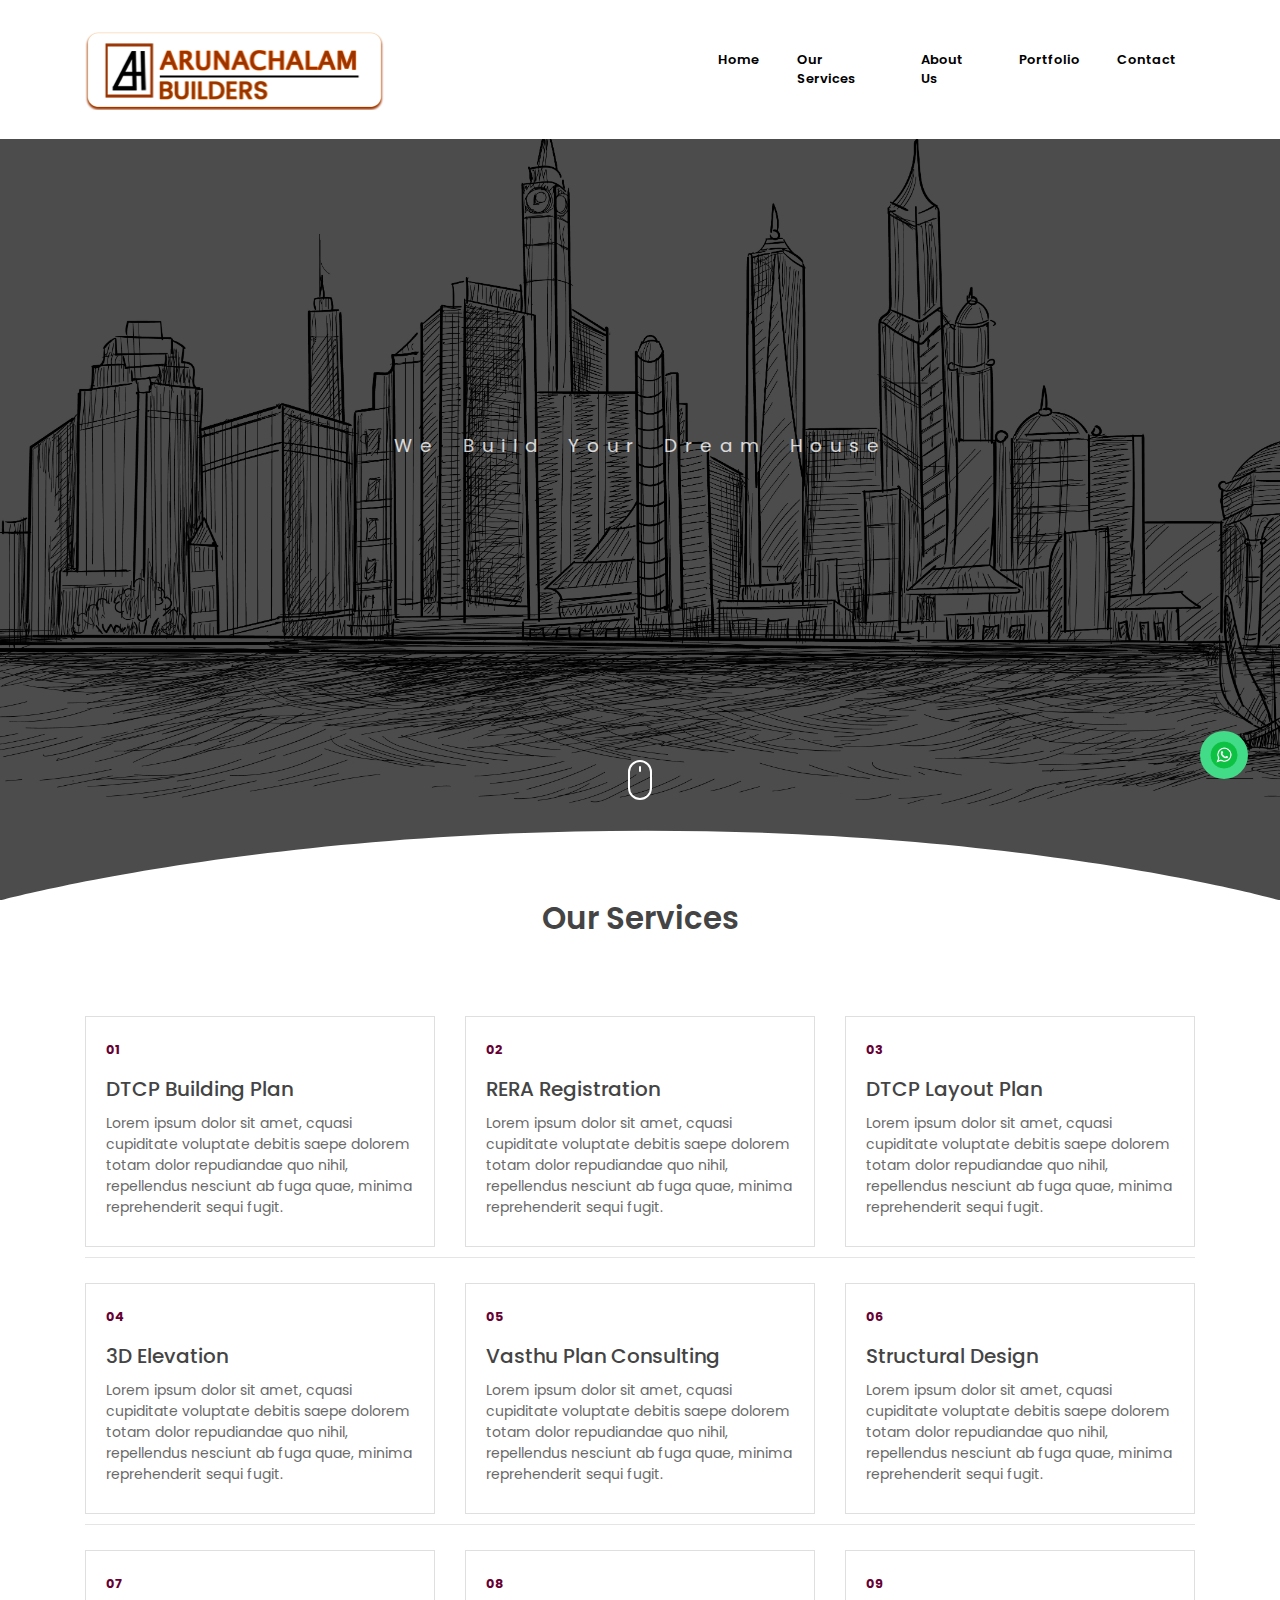
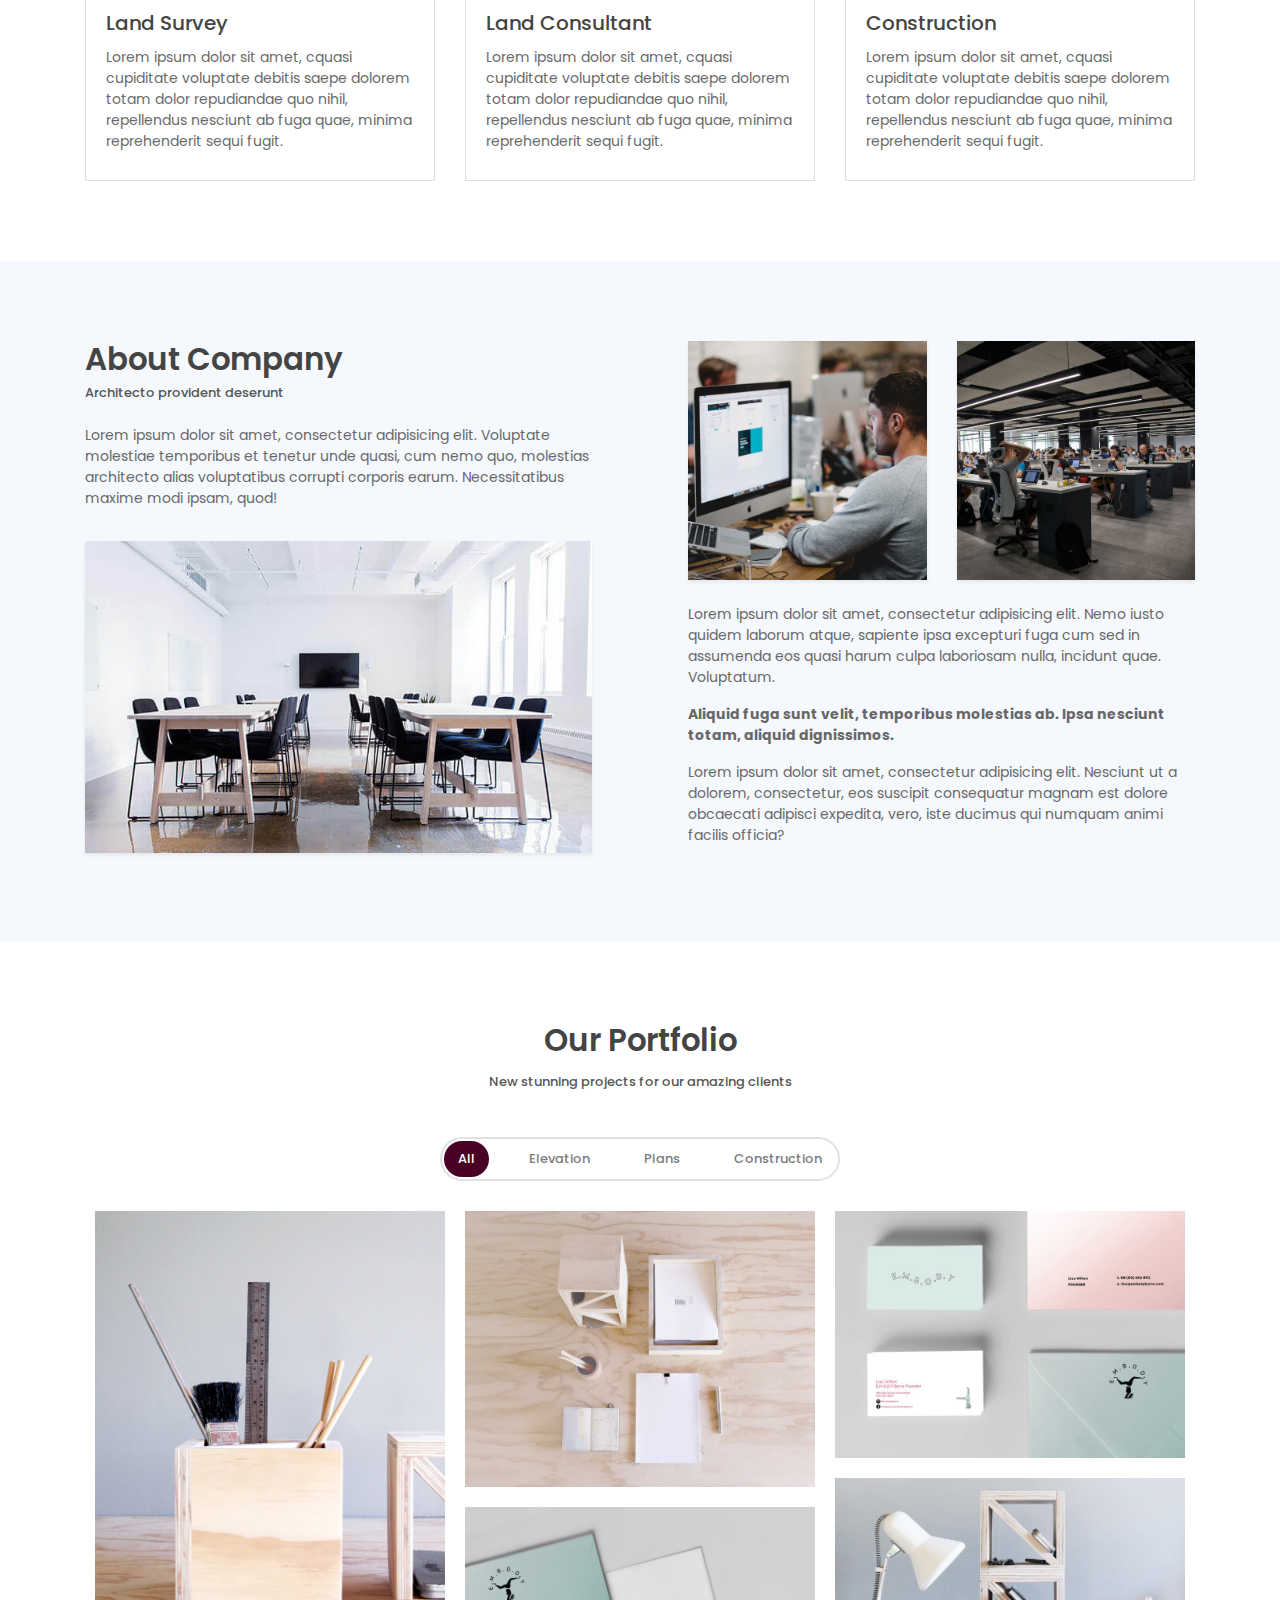
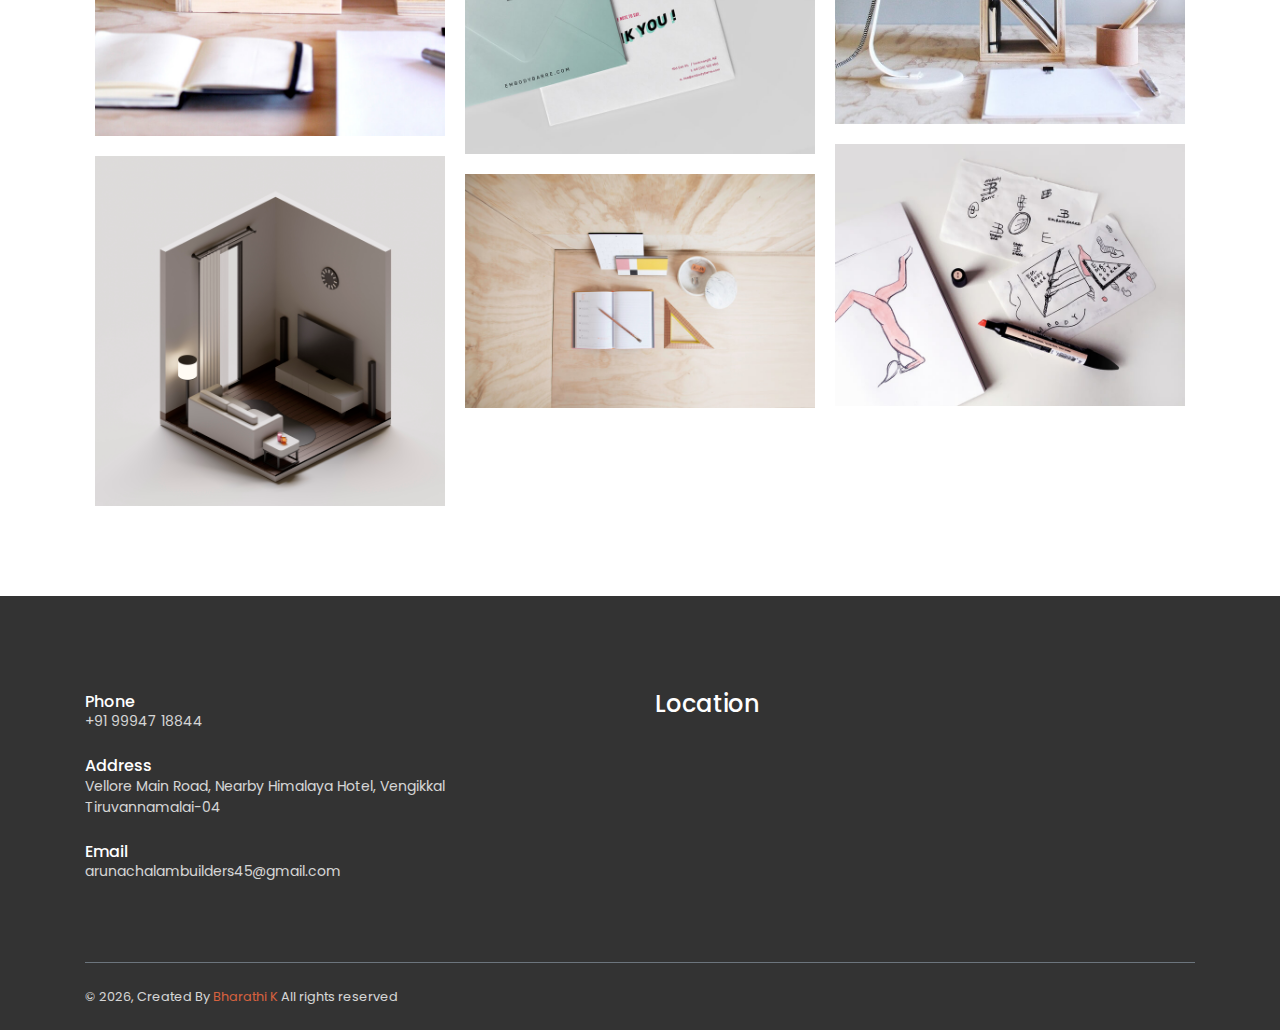
==== commit 44202f84: "Source File" ====
--- a/index.html
+++ b/index.html
@@ -8,7 +8,7 @@
     <title>Arunachalam Builders</title>
     <!-- font icons -->
     <link rel="stylesheet" href="assets/vendors/themify-icons/css/themify-icons.css">
-    <!-- Bootstrap + LeadMark main styles -->
+    <!--  main styles -->
 	<link rel="stylesheet" href="assets/css/style.css">
 </head>
 <body data-spy="scroll" data-target=".navbar" data-offset="40" id="home">
@@ -23,9 +23,12 @@
                 <span class="navbar-toggler-icon"></span>
             </button>
             <div class="collapse navbar-collapse" id="navbarSupportedContent">
-                <ul class="navbar-nav ml-auto">                     
+                <ul class="navbar-nav ml-auto">    
                     <li class="nav-item">
-                        <a class="nav-link" href="#service">Our Service</a>
+                        <a class="nav-link" href="index.html">Home</a>
+                    </li>                 
+                    <li class="nav-item">
+                        <a class="nav-link" href="#service">Our Services</a>
                     </li>
                     <li class="nav-item">
                         <a class="nav-link" href="#about">About Us</a>
@@ -46,8 +49,8 @@
     <!-- Page Header -->
     <header class="header">
         <div class="overlay">
-            <h1 class="subtitle">Arunachalam Builders</h1>
-            <h1 class="title">Welcome</h1>  
+            <h1 class="subtitle">We Build Your Dream House</h1>
+            <h1 class="title"></h1>  
         </div>  
         <div class="shape">
             <svg viewBox="0 0 1500 200">
@@ -61,7 +64,7 @@
     <!-- Service Section -->
     <section  id="service" class="section pt-0">
         <div class="container">
-            <h6 class="section-title text-center">Our Service</h6>
+            <h6 class="section-title text-center">Our Services</h6>
             <h6 class="section-subtitle text-center mb-5 pb-3"></h6>
 
             <div class="row">
@@ -196,16 +199,16 @@
             <h6 class="section-subtitle mb-5 text-center">New stunning projects for our amazing clients</h6>
             <div class="filters">
                 <a href="#" data-filter=".new" class="active">
-                    New
+                    All
                 </a>
                 <a href="#" data-filter=".advertising">
-                    Advertising
+                    Elevation
                 </a>
                 <a href="#" data-filter=".branding">
-                    Branding
+                    Plans
                 </a>
                 <a href="#" data-filter=".web">
-                    Web
+                    Construction
                 </a>
             </div>
             <div class="portfolio-container"> 
@@ -215,7 +218,7 @@
                         <div class="content-holder">
                             <a class="img-popup" href="assets/imgs/web-1.jpg"></a>
                             <div class="text-holder">
-                                <h6 class="title">WEB</h6>
+                                <h6 class="title">Construction</h6>
                                 <p class="subtitle">Expedita corporis doloremque velit in totam!</p>
                             </div>
                         </div>   
@@ -227,7 +230,7 @@
                         <div class="content-holder">
                             <a class="img-popup" href="assets/imgs/web-2.jpg"></a>
                             <div class="text-holder">
-                                <h6 class="title">WEB</h6>
+                                <h6 class="title">Construction</h6>
                                 <p class="subtitle">Expedita corporis doloremque velit in totam!</p>
                             </div>
                         </div> 
@@ -239,7 +242,7 @@
                         <div class="content-holder">
                             <a class="img-popup" href="assets/imgs/advertising-2.jpg"></a>
                             <div class="text-holder">
-                                <h6 class="title">ADVERSTISING</h6>
+                                <h6 class="title">Elevation</h6>
                                 <p class="subtitle">Expedita corporis doloremque velit in totam!</p>
                             </div>
                         </div>    
@@ -251,7 +254,7 @@
                         <div class="content-holder">
                             <a class="img-popup" href="assets/imgs/web-4.jpg"></a>
                             <div class="text-holder">
-                                <h6 class="title">WEB</h6>
+                                <h6 class="title">Construction</h6>
                                 <p class="subtitle">Expedita corporis doloremque velit in totam!</p>
                             </div>
                         </div>
@@ -264,7 +267,7 @@
                         <div class="content-holder">
                             <a class="img-popup" href="assets/imgs/advertising-1.jpg"></a>
                             <div class="text-holder">
-                                <h6 class="title">ADVERSITING</h6>
+                                <h6 class="title">Elevation</h6>
                                 <p class="subtitle">Expedita corporis doloremque velit in totam!</p>
                             </div>
                         </div>
@@ -276,7 +279,7 @@
                        <div class="content-holder">
                             <a class="img-popup" href="assets/imgs/web-3.jpg"></a>
                             <div class="text-holder">
-                                <h6 class="title">WEB</h6>
+                                <h6 class="title">Construction</h6>
                                 <p class="subtitle">Expedita corporis doloremque velit in totam!</p>
                             </div>
                         </div>
@@ -288,7 +291,7 @@
                        <div class="content-holder">
                             <a class="img-popup" href="assets/imgs/advertising-3.jpg"></a>
                             <div class="text-holder">
-                                <h6 class="title">ADVERSITING</h6>
+                                <h6 class="title">Elevation</h6>
                                 <p class="subtitle">Expedita corporis doloremque velit in totam!</p>
                             </div>
                         </div>
@@ -300,7 +303,7 @@
                         <div class="content-holder">
                             <a class="img-popup" href="assets/imgs/advertising-4.jpg"></a>
                             <div class="text-holder">
-                                <h6 class="title">ADVERTISING</h6>
+                                <h6 class="title">Elevation</h6>
                                 <p class="subtitle">Expedita corporis doloremque velit in totam!</p>
                             </div>
                         </div>
@@ -313,7 +316,7 @@
                         <div class="content-holder">
                             <a class="img-popup" href="assets/imgs/branding-1.jpg"></a>
                             <div class="text-holder">
-                                <h6 class="title">BRANDING</h6>
+                                <h6 class="title">Plans</h6>
                                 <p class="subtitle">Expedita corporis doloremque velit in totam!</p>
                             </div>
                         </div> 
@@ -325,7 +328,7 @@
                         <div class="content-holder">
                             <a class="img-popup" href="assets/imgs/branding-2.jpg"></a>
                             <div class="text-holder">
-                                <h6 class="title">BRANDING</h6>
+                                <h6 class="title">Plans</h6>
                                 <p class="subtitle">Expedita corporis doloremque velit in totam!</p>
                             </div>
                         </div>
@@ -337,7 +340,7 @@
                         <div class="content-holder">
                             <a class="img-popup" href="assets/imgs/branding-3.jpg"></a>
                             <div class="text-holder">
-                                <h6 class="title">BRANDING</h6>
+                                <h6 class="title">Plans</h6>
                                 <p class="subtitle">Expedita corporis doloremque velit in totam!</p>
                             </div>
                         </div>
@@ -349,7 +352,7 @@
                         <div class="content-holder">
                             <a class="img-popup" href="assets/imgs/branding-4.jpg"></a>
                             <div class="text-holder">
-                                <h6 class="title">BRANDING</h6>
+                                <h6 class="title">Plans</h6>
                                 <p class="subtitle">Expedita corporis doloremque velit in totam!</p>
                             </div>
                         </div>
@@ -361,7 +364,7 @@
                         <div class="content-holder">
                             <a class="img-popup" href="assets/imgs/branding-5.jpg"></a>
                             <div class="text-holder">
-                                <h6 class="title">BRANDING</h6>
+                                <h6 class="title">Plans</h6>
                                 <p class="subtitle">Expedita corporis doloremque velit in totam!</p>
                             </div>
                         </div>
@@ -466,6 +469,70 @@
         </div>
     </section>
      End of Testmonial Section -->
+     <div class="floating_btn">
+        <a target="_blank" href="https://alvo.chat/5fND">
+        <div class="contact_icon">
+            <!-- <i class="fa fa-whatsapp my-float"></i> -->
+            <img src="assets/imgs/whatsapp.png" width="100%">
+        </div>
+        </a>
+        <p class="text_icon"></p>
+        <style>
+    
+            a{
+            text-decoration:none;
+            }
+            .floating_btn {
+            position: fixed;
+            bottom: 33px;
+            right: 6px;
+            width: 100px;
+            height:200px;
+            display: flex;
+            flex-direction: column;
+            align-items:center;
+            justify-content:center;
+            z-index: 1000;
+            }
+        
+            @keyframes pulsing {
+            to {
+                box-shadow: 0 0 0 30px rgba(232, 76, 61, 0);
+            }
+            }
+        
+            .contact_icon {
+            background-color: #42db87;
+            color: #fff;
+            width: 48px;
+            height: 48px;
+            font-size:30px;
+            border-radius: 50px;
+            text-align: center;
+            box-shadow: 2px 2px 3px #999;
+            display: flex;
+            align-items: center;
+            justify-content: center;
+            transform: translatey(0px);
+            animation: pulse 1.5s infinite;
+            box-shadow: 0 0 0 0 #42db87;
+            -webkit-animation: pulsing 1.25s infinite cubic-bezier(0.66, 0, 0, 1);
+            -moz-animation: pulsing 1.25s infinite cubic-bezier(0.66, 0, 0, 1);
+            -ms-animation: pulsing 1.25s infinite cubic-bezier(0.66, 0, 0, 1);
+            animation: pulsing 1.25s infinite cubic-bezier(0.66, 0, 0, 1);
+            font-weight: normal;
+            font-family: sans-serif;
+            text-decoration: none !important;
+            transition: all 300ms ease-in-out;
+            }
+        
+            .text_icon {
+            margin-top: 8px;
+            color: #707070;
+            font-size: 13px;
+            }
+        </style>
+    </div>
 
     <!-- Contact Section-->
     <section id="contact" class="section has-img-bg pb-0">
@@ -488,7 +555,7 @@
                     <div>
                         <h4 class="mb-4">Location</h4>
                         <div class="map">
-                            <iframe src="https://www.google.com/maps/embed?pb=!1m18!1m12!1m3!1d335.7000752539515!2d79.06981834660408!3d12.252083507691252!2m3!1f0!2f0!3f0!3m2!1i1024!2i768!4f13.1!3m3!1m2!1s0x3bacc100782e5b33%3A0xc79df0d837ea4c98!2sArunachalam%20Builders!5e1!3m2!1sen!2sin!4v1732701170167!5m2!1sen!2sin" width="100%" height="70%" style="border:0;" allowfullscreen="" loading="lazy" referrerpolicy="no-referrer-when-downgrade" ></iframe>            
+                            <iframe src="https://www.google.com/maps/embed?pb=!1m18!1m12!1m3!1d335.7000752539515!2d79.06981834660408!3d12.252083507691252!2m3!1f0!2f0!3f0!3m2!1i1024!2i768!4f13.1!3m3!1m2!1s0x3bacc100782e5b33%3A0xc79df0d837ea4c98!2sArunachalam%20Builders!5e1!3m2!1sen!2sin!4v1732701170167!5m2!1sen!2sin" width="100%" height="100%" style="border:0;" allowfullscreen="" loading="lazy" referrerpolicy="no-referrer-when-downgrade" ></iframe>            
                         </div>                          
                     </div>
                 </div>
--- a/assets/css/style.css
+++ b/assets/css/style.css
@@ -126,7 +126,9 @@
 dt {
   font-weight: 700;
 }
-
+hr{
+  color: #3d0c20;
+}
 dd {
   margin-bottom: .5rem;
   margin-left: 0;
@@ -11210,7 +11212,7 @@
 }
 
 .navbar .navbar-brand img {
-  width: 60%;
+  width: 50%;
 }
 
 .navbar .nav-link {
@@ -11219,14 +11221,15 @@
 }
 
 .navbar.custom-navbar {
- background-color: #ffb542bf;
+ background-color: #ffff;
   padding-top: 1.5rem;
   padding-bottom: 1.5rem;
 }
 
 .navbar.custom-navbar .nav-link {
   color: #000;
-  margin: 0 6px;
+margin: 0px 6px
+
 }
 
 .navbar.custom-navbar .nav-link:hover {
@@ -11624,7 +11627,7 @@
 
 .section.has-img-bg {
   position: relative;
-  background: url(../imgs/section.jpg) no-repeat center top fixed;
+  background: url(../imgs/header.jpg) no-repeat center top fixed;
   background-size: cover;
   color: #fff;
 }
@@ -11689,7 +11692,7 @@
 .portfolio-section .filters a.active {
   opacity: 1;
   border-radius: 100px;
-  background: #cc0066;
+  background: #490225;
   color: #fff;
 }
 
@@ -11712,7 +11715,7 @@
   left: 200%;
   width: 100%;
   height: 100%;
-  background: rgba(255, 110, 66, 0.8);
+  background: #4e2133bd;
   display: -webkit-box;
   display: -ms-flexbox;
   display: -webkit-flex;
